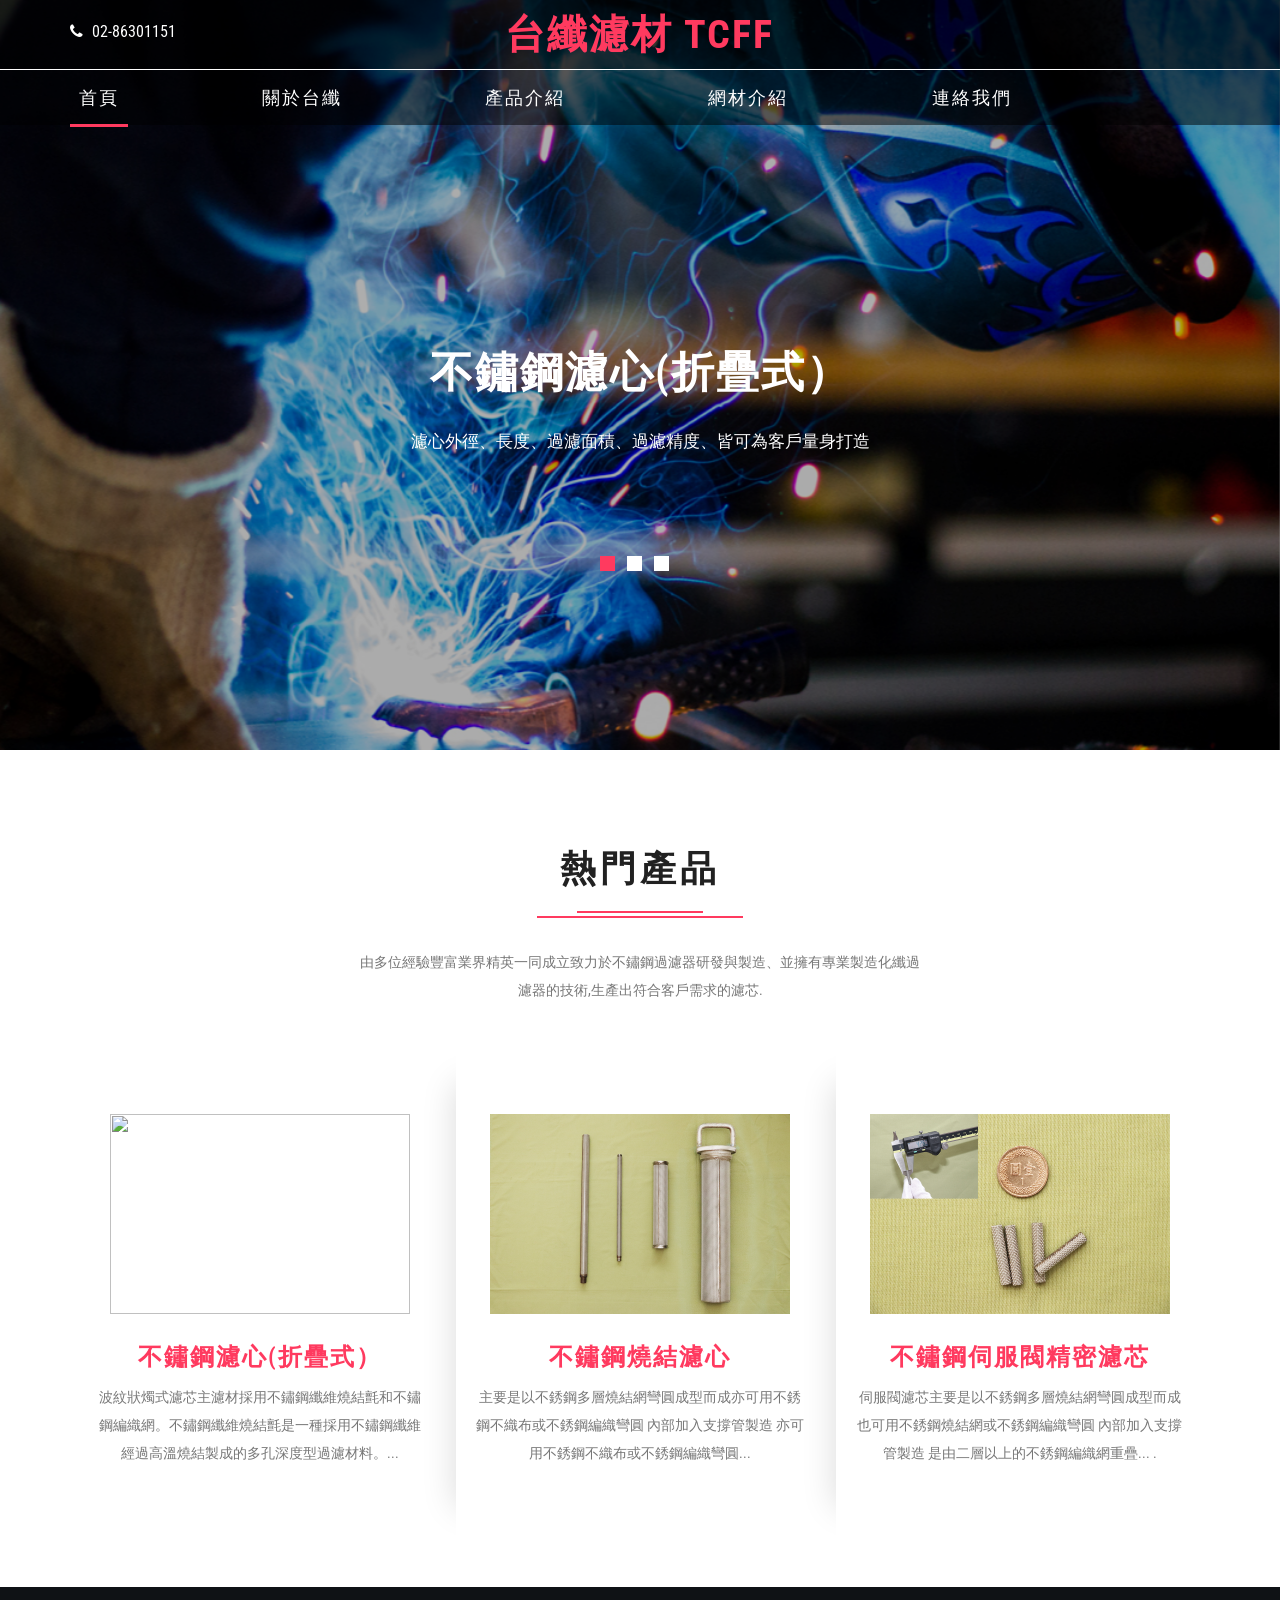
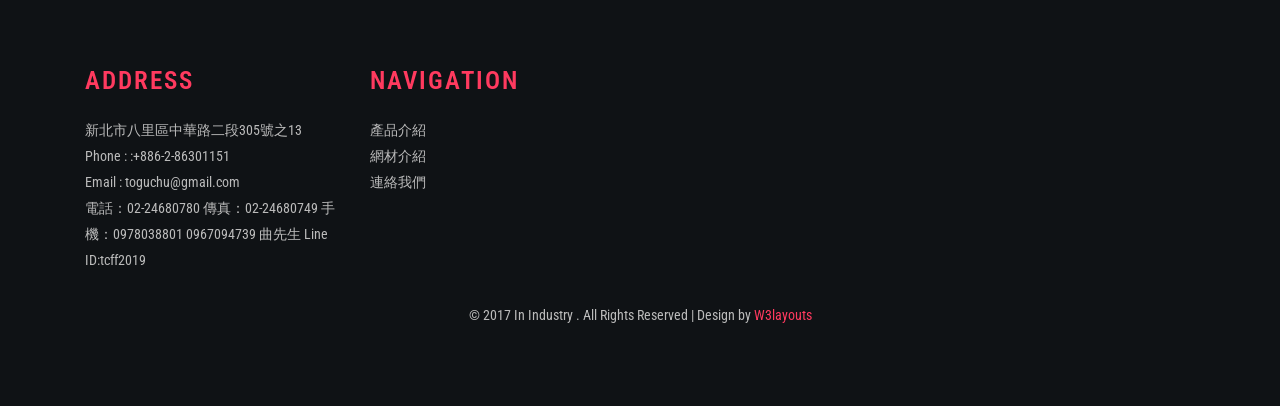
==== index.html @ cbf758fb "聯絡資訊更新" ====
<!--A Design by W3layouts
Author: W3layout
Author URL: http://w3layouts.com
License: Creative Commons Attribution 3.0 Unported
License URL: http://creativecommons.org/licenses/by/3.0/
-->
<!DOCTYPE html>
<html lang="zh-Hant">
<head>
<title>台纖濾材有限公司 Taiwan Chemical Fiber Filter Co.,Ltd</title>
<meta name="viewport" content="width=device-width, initial-scale=1">
<meta charset="utf-8">
<meta name="keywords" content="Taiwan Chemical Fiber Filter " />
<script type="application/x-javascript"> addEventListener("load", function() { setTimeout(hideURLbar, 0); }, false); function hideURLbar(){ window.scrollTo(0,1); } </script>
<!-- bootstrap-css -->
<link href="css/bootstrap.css" rel="stylesheet" type="text/css" media="all" />
<!--// bootstrap-css -->
<!-- css -->
<link rel="stylesheet" href="css/style.css" type="text/css" media="all" />
<link rel="stylesheet" href="css/flexslider.css" type="text/css" media="screen" property="" />
<!--// css -->
<!-- font-awesome icons -->
<link href="css/font-awesome.css" rel="stylesheet"> 
<!-- //font-awesome icons -->
<!-- font -->
<link href="//fonts.googleapis.com/css?family=Open+Sans:300,300i,400,400i,600,600i,700,700i,800,800i" rel="stylesheet">
<link href='//fonts.googleapis.com/css?family=Roboto+Condensed:400,700italic,700,400italic,300italic,300' rel='stylesheet' type='text/css'>
<!-- //font -->
<script type="text/javascript" src="js/jquery-2.1.4.min.js"></script>
<script src="js/bootstrap.js"></script>
<!--[if lt IE 9]>
  <script src="https://oss.maxcdn.com/libs/html5shiv/3.7.0/html5shiv.js"></script>
<![endif]-->
</head>
<body>
<!-- banner -->
	<div class="banner jarallax">
		<div class="banner-dot">
			<div class="header-top">
				<div class="container">
					<div class="header-top-left">
						<p><i class="fa fa-phone" aria-hidden="true"></i> 02-86301151</p>
					</div>
					<div class="w3layouts-logo">
							<h1>
								<a href="index.html">台纖濾材 TCFF</a>
							</h1>
						</div>
						<div class="wthreesearch" style="display: none;">
							<form action="#" method="post">
								<input type="search" name="Search" placeholder="Search " required="">
								<button type="submit" class="btn btn-default search" aria-label="Left Align">
									<i class="fa fa-search" aria-hidden="true"></i>
								</button>
							</form>
						</div>
				</div>
			</div>
			<div class="header">
				<div class="container">
					<div class="top-nav">
						<nav class="navbar navbar-default">
								<div class="navbar-header">
									<button type="button" class="navbar-toggle" data-toggle="collapse" data-target="#bs-example-navbar-collapse-1">
										<span class="sr-only">Toggle navigation</span>
										<span class="icon-bar"></span>
										<span class="icon-bar"></span>
										<span class="icon-bar"></span>
									</button>
								</div>
								<!--navbar-header-->
							<div class="collapse navbar-collapse" id="bs-example-navbar-collapse-1">
								<ul class="nav navbar-nav navbar-right">
									<li><a href="index.html" class="active">首頁</a></li>
									<li><a href="about.htm">關於台纖</a></li>
									<li><a href="product.htm">產品介紹</a></li>
									<li><a href="filter.htm">網材介紹</a></li>
									<li><a href="connect.htm">連絡我們</a></li>
								<!--	<li class=""><a href="#" class="dropdown-toggle hvr-bounce-to-bottom" data-toggle="dropdown" role="button" aria-haspopup="true" aria-expanded="false">Codes<span class="caret"></span></a>
										<ul class="dropdown-menu">
											<li><a class="hvr-bounce-to-bottom" href="icons.html">Icons</a></li>
											<li><a class="hvr-bounce-to-bottom" href="typography.html">Typography</a></li>          
										</ul>
									</li>	
									<li><a href="projects.html">Projects</a></li>
									<li><a href="contact.html">Contact Us</a></li>-->
								</ul>	
								<div class="clearfix"> </div>	
							</div>
						</nav>
					</div>
					
					<div class="clearfix"> </div>
				</div>
			</div>
			<div class="w3layouts-banner">
				<div class="container">
					<section class="slider">
						<div class="flexslider">
							<ul class="slides">
								<li>
									<div class="agileits_w3layouts_banner_info">
										<h3>不鏽鋼濾心(折疊式）</h3>
										<p>濾心外徑、長度、過濾面積、過濾精度、皆可為客戶量身打造</p>
									</div>
								</li>
								<li>
									<div class="agileits_w3layouts_banner_info">
										<h3>不鏽鋼燒結濾心</h3>
										<p>濾心外徑、長度、過濾面積、過濾精度、皆可為客戶量身打造</p>
									</div>
								</li>
								<li>
									<div class="agileits_w3layouts_banner_info">
										<h3>不鏽鋼伺服閥精密濾芯</h3>
										<p>濾心外徑、長度、過濾面積、過濾精度、皆可為客戶量身打造</p>
									</div>
								</li>
							</ul>
						</div>
				</section>
			<!-- flexSlider -->
				<script defer src="js/jquery.flexslider.js"></script>
				<script type="text/javascript">
					$(window).load(function(){
					  $('.flexslider').flexslider({
						animation: "slide",
						start: function(slider){
						  $('body').removeClass('loading');
						}
					  });
					});
				</script>
			<!-- //flexSlider -->
				</div>
			</div>
		</div>
	</div>
<!-- //banner -->
<!-- Specialize-section -->
			<div class="w3-about text-center">
				<div class="container">
					<h2 class="w3ls_head">熱門產品</h2>
					<p class="para">由多位經驗豐富業界精英一同成立致力於不鏽鋼過濾器研發與製造、並擁有專業製造化纖過濾器的技術,生產出符合客戶需求的濾芯.</p>
					<div class="w3-ab-top">
						<div class="col-md-4 w3l-abt-grid" onclick="window.location='product.htm';" style="cursor: pointer;">
							<div class="hi-icon-wrap hi-icon-effect-7 hi-icon-effect-7b">
								<img src="asset/product_1.jpg?t=6" width="300" height="200">
							</div>
							<h4>不鏽鋼濾心(折疊式）</h4>
							<p>波紋狀燭式濾芯主濾材採用不鏽鋼纖維燒結氈和不鏽鋼編織網。不鏽鋼纖維燒結氈是一種採用不鏽鋼纖維經過高溫燒結製成的多孔深度型過濾材料。...</p>
						</div>
						<div class="col-md-4 w3l-abt-grid-1" onclick="window.location='product.htm';" style="cursor: pointer;">
							<div class="hi-icon-wrap hi-icon-effect-7 hi-icon-effect-7b">
									<img src="asset/product_2.png?t=6" width="300" height="200">
							</div>
							<h4>不鏽鋼燒結濾心</h4>
							<p>主要是以不銹鋼多層燒結網彎圓成型而成亦可用不銹鋼不織布或不銹鋼編織彎圓 內部加入支撐管製造 亦可用不銹鋼不織布或不銹鋼編織彎圓...</p>
						</div>
						<div class="col-md-4 w3l-abt-grid-2" onclick="window.location='product.htm';" style="cursor: pointer;">
							<div class="hi-icon-wrap hi-icon-effect-7 hi-icon-effect-7b">
								<img src="asset/product_4.png?t=6" width="300" height="200">
							</div>
							<h4>不鏽鋼伺服閥精密濾芯</h4>
							<p>伺服閥濾芯主要是以不銹鋼多層燒結網彎圓成型而成也可用不銹鋼燒結網或不銹鋼編織彎圓 內部加入支撐管製造 是由二層以上的不銹鋼編織網重疊...
.</p>
						</div>
						<div class="clearfix"></div>
					</div>
				</div>
			</div>
	<!-- //Specialize-section -->
	<!-- news -->
	<div class="services news" style="display: none;">
		<div class="container"> 
				<div class="new-w3l">
					<h3 class="w3ls_head">News & Events</h3>
					<p class="para">Lorem Ipsum is simply dummy text <span> type setting industry</span> esse cillum dolore eu 
					fugiat nulla pariatur. Excepteur sint occaecat.</p>			
				</div>
			<div class="news-agileinfo">
				<div class="col-sm-4 news-w3lgrids">
					<div class="news-gridtext">
						<div class="news-w3img">
							<a href="#" data-toggle="modal" data-target="#myModal"><img src="images/s11.jpg" class="img-responsive zoom-img" alt=""/></a>
						</div>
						<div class="news-w3imgtext">
							<h5 class="w3-agilep">MAR 12, 2017 </h5>
							<h4><a href="#" data-toggle="modal" data-target="#myModal">Fringilla</a></h4> 
							<p>In dignissim nunc curabitur eleifend orci eu sapien imperdiet tempus.</p>
							</div>
					</div>
				</div>
				<div class="col-sm-4 news-w3lgrids">
					<div class="news-gridtext">
						<div class="news-w3img">
							<a href="#" data-toggle="modal" data-target="#myModal"><img src="images/s10.jpg" class="img-responsive zoom-img" alt=""/></a>
						</div>
						<div class="news-w3imgtext">
							<h5 class="w3-agilep">MAR 4, 2017</h5>
							<h4><a href="#" data-toggle="modal" data-target="#myModal">Fringilla</a></h4> 
							<p>Curabitur eleifend orci eu sapien imperdiet tempus dignissim nunc.</p>
							</div>
					</div>
				</div>
				<div class="col-sm-4 news-w3lgrids">
					<div class="news-gridtext">
						<div class="news-w3img">
							<a href="#" data-toggle="modal" data-target="#myModal"><img src="images/s12.jpg" class="img-responsive zoom-img" alt=""/></a>
						</div>
						<div class="news-w3imgtext">
							<h5 class="w3-agilep">MAR 21, 2017</h5>
							<h4><a href="#" data-toggle="modal" data-target="#myModal">Sectetur</a></h4> 
							<p>Morbi a vehicula risus, vitae interdum orci Praesent acelei turpis.</p> 
							</div>
					</div>
				</div>
				<div class="clearfix"> </div>
			</div>
		</div>
	</div>
	<!-- //news --> 
<!-- testimonials -->
	<div class="testimonials" style="display: none;">
		<div class="container"> 
			<h3 class="w3ls_head">Testimonials</h3>
					<p class="para">Lorem Ipsum is simply dummy text <span> type setting industry</span> esse cillum dolore eu 
					fugiat nulla pariatur. Excepteur sint occaecat.</p>	
			<div class="testi-w3agileinfo"> 
				<!-- Nav tabs -->
				<ul class="nav nav-tabs" role="tablist">
					<li role="presentation" class="active"><a href="#testi" aria-controls="testi" role="tab" data-toggle="tab"><img src="images/1.png" alt=""/></a></li>
					<li role="presentation"><a href="#profile" aria-controls="profile" role="tab" data-toggle="tab"><img src="images/3.png" alt=""/></a></li>
					<li role="presentation"><a href="#messages" aria-controls="messages" role="tab" data-toggle="tab"><img src="images/2.png" alt=""/></a></li>
				</ul> 
				<!-- Tab panes -->
				<div class="tab-content">
					<div role="tabpanel" class="tab-pane active" id="testi">
						<h5>FILAN FISTEKU</h5>
						<p>Donec libero dui, scelerisque ac augue id, tristique ullamcorper elit. Nam ultrices, lacus vitae adipiscing aliquet, metus ipsum imperdiet libero, vitae dignissim sapien diam ac nibh convallis.</p>
					</div>
					<div role="tabpanel" class="tab-pane" id="profile">
						<h5>ULLAMCORPER FILAN </h5>
						<p>Scelerisque ac augue id Donec libero dui, , tristique ullamcorper elit. Nam ultrices, lacus vitae adipiscing aliquet, metus ipsum imperdiet libero, vitae dignissim sapien diam ac nibh convallis.</p>
					</div>
					<div role="tabpanel" class="tab-pane" id="messages"> 
						<h5>SCELERISQUE AUGUE</h5>
						<p>Nam ultrices lacus vitae adipiscing aliquet, metus ipsum imperdiet libero, vitae dignissim sapientristique Donec libero dui, scelerisque ac augue id,  ullamcorper elit,diam ac nibh convallis.</p>
					</div>
				</div> 
			</div>
		</div>
	</div>
	<!-- //testimonials -->
<!-- subscribe -->
	<div class="sub-agileitsinfo" style="display: none;">  
		<div class="subscribe wthree-sub"> 
			<div class="container">    
				<h3 class="w3ls_head">Subscribe Now</h3>
					<p class="para">Lorem Ipsum is simply dummy text <span> type setting industry</span> esse cillum dolore eu 
					fugiat nulla pariatur. Excepteur sint occaecat.</p>	
				<div class="subsc-agile">
					<form action="#" method="post"> 
						<input type="email" name="email" placeholder="Enter your Email..." required="">
						<input type="submit" value="Subscribe"> 
						<div class="clearfix"> </div>
					
					</form>
				</div>				
			</div>
		</div>
	</div>
	<!-- //subscribe -->

<!-- footer -->
	<div class="w3-agile-footer">
		<div class="container">
			<div class="footer-grids">
				<div class="col-md-3 footer-grid">
					<div class="footer-grid-heading">
						<h4>Address</h4>
					</div>
					<div class="footer-grid-info">
						<p>新北市八里區中華路二段305號之13
						</p>
						<p class="phone">Phone : :+886-2-86301151
							<span>Email : <a href="mailto:toguchu@gmail.com">toguchu@gmail.com</a></span>
							電話：02-24680780
							傳真：02-24680749
							手機：0978038801
							0967094739 曲先生
							Line ID:tcff2019
						</p>
					</div>
				</div>
				<div class="col-md-3 footer-grid">
					<div class="footer-grid-heading">
						<h4>Navigation</h4>
					</div>
					<div class="footer-grid-info">
						<ul>

								<!--	<li><a href="index.html" class="active">首頁</a></li>
									<li><a href="about.htm">關於台纖</a></li>-->
									<li><a href="product.htm">產品介紹</a></li>
									<li><a href="filter.htm">網材介紹</a></li>
									<li><a href="connect.htm">連絡我們</a></li>
						</ul>
					</div>
				</div>
				<div class="col-md-3 footer-grid" style="display: none;">
					<div class="footer-grid-heading">
						<h4>Newsletter</h4>
					</div>
					<div class="agile-footer-grid">
						<ul class="w3agile_footer_grid_list">
							<li>Ut aut reiciendis voluptatibus maiores <a href="#">http://example.com</a> alias, ut aut reiciendis.
								<span><i class="fa fa-twitter" aria-hidden="true"></i> 02 days ago</span></li>
							<li>Itaque earum rerum hic tenetur a sapiente delectus <a href="#">http://example.com</a><span><i class="fa fa-twitter" aria-hidden="true"></i> 03 days ago</span></li>
						</ul>
					</div>
				</div>
				<div class="col-md-3 footer-grid" style="display: none;">
					<div class="footer-grid-heading">
						<h4>Follow</h4>
					</div>
					<div class="social">
						<ul>
							<li><a href="#"><i class="fa fa-facebook"></i></a></li>
							<li><a href="#"><i class="fa fa-twitter"></i></a></li>
							<li><a href="#"><i class="fa fa-rss"></i></a></li>
							<li><a href="#"><i class="fa fa-vk"></i></a></li>
						</ul>
					</div>
				</div>
				<div class="clearfix"> </div>
			</div>
			<div class="agileits-w3layouts-copyright">
				<p>© 2017 In Industry . All Rights Reserved | Design by <a href="http://w3layouts.com/"> W3layouts</a> </p>
			</div>
		</div>
	</div>
	<!-- //footer -->
	<!-- bootstrap-pop-up -->
	<div class="modal video-modal fade" id="myModal" tabindex="-1" role="dialog" aria-labelledby="myModal">
		<div class="modal-dialog" role="document">
			<div class="modal-content">
				<div class="modal-header">
					In Industry
					<button type="button" class="close" data-dismiss="modal" aria-label="Close"><span aria-hidden="true">&times;</span></button>						
				</div>
				<section>
					<div class="modal-body">
						<img src="images/s12.jpg" alt=" " class="img-responsive" />
						<p>Ut enim ad minima veniam, quis nostrum 
							exercitationem ullam corporis suscipit laboriosam, 
							nisi ut aliquid ex ea commodi consequatur? Quis autem 
							vel eum iure reprehenderit qui in ea voluptate velit 
							esse quam nihil molestiae consequatur, vel illum qui 
							dolorem eum fugiat quo voluptas nulla pariatur.
							<i>" Quis autem vel eum iure reprehenderit qui in ea voluptate velit 
								esse quam nihil molestiae consequatur.</i></p>
					</div>
				</section>
			</div>
		</div>
	</div>
<!-- //bootstrap-pop-up -->

	<script src="js/jarallax.js"></script>
	<script src="js/SmoothScroll.min.js"></script>
	<script type="text/javascript">
		/* init Jarallax */
		$('.jarallax').jarallax({
			speed: 0.5,
			imgWidth: 1366,
			imgHeight: 768
		})
	</script>
</body>	
</html>
---- css/style.css ----
/*--A Design by W3layouts 
Author: W3layout
Author URL: http://w3layouts.com
License: Creative Commons Attribution 3.0 Unported
License URL: http://creativecommons.org/licenses/by/3.0/
--*/
body a {
  transition: 0.5s all;
  -webkit-transition: 0.5s all;
  -o-transition: 0.5s all;
  -moz-transition: 0.5s all;
  -ms-transition: 0.5s all;
}
html, body{
    font-size: 100%;
	font-family: 'Roboto Condensed', sans-serif;
}
body{
	background:#FFFFFF;
}
/*-- banner --*/
.banner{
	background: url(../images/1.jpg) no-repeat 0px 0px;
    background-size: cover;
	min-height:750px;
}
.banner-dot {
    background:rgba(0, 0, 0, 0.32);
    background-size: cover;
    min-height:750px;
}
.jarallax {
    position: relative;
    background-size: cover;
    background-repeat: no-repeat;
    background-position: 50% 50%;
}
.banner-1 {
    background: url(../images/1.jpg) no-repeat 0px 0px;
    background-size: cover;
    min-height: 350px;
}
.header-top {
	border-bottom: solid 1px rgb(255, 255, 255);
    padding: .8em 0;
    background: rgba(0, 0, 0, 0.7);
}
.header-top-left{
	float: left;
    margin: .5em 0 0 0;
	width: 33.33%;
}
.header-top-left p, .header-top-right p {
    color: #FFFFFF;
    font-size: 16px;
}
.header-top-right{
	float: right;
    margin: .5em 0 0 0;	
}
/*-- social-icons --*/
.agileinfo-social-grids{
    margin: 3em 0 0 0;
    text-align: center;
}
.agileinfo-social-grids ul{
	padding:0;
	margin:0;
}
.agileinfo-social-grids ul li{
    display: inline-block;
}
.agileinfo-social-grids ul li a {
	color: #333;
    text-align: center;
}
.agileinfo-social-grids ul li a i.fa.fa-facebook,.agileinfo-social-grids ul li a i.fa.fa-twitter,.agileinfo-social-grids ul li a i.fa.fa-rss,.agileinfo-social-grids ul li a i.fa.fa-vk{
    color: #FFFFFF;
    transition: 0.5s all;
    -webkit-transition: 0.5s all;
    -moz-transition: 0.5s all;
    -o-transition: 0.5s all;
    -ms-transition: 0.5s all;
}
.agileinfo-social-grids ul li a i.fa.fa-facebook:hover {
    color: #3b5998;
}
.agileinfo-social-grids ul li a i.fa.fa-twitter{
	margin:0 1em;
}
.agileinfo-social-grids ul li a i.fa.fa-twitter:hover{
	color: #55acee;
}
.agileinfo-social-grids ul li a i.fa.fa-rss{
	margin:0 1em 0 0;
}
.agileinfo-social-grids ul li a i.fa.fa-rss:hover{
	color: #f26522;
}
.agileinfo-social-grids ul li a i.fa.fa-vk:hover{
	color: #45668e;
}
.agileinfo-social-grids ul li:nth-child(2){
	margin:.5em 0;
}
.agileinfo-social-grids ul li:nth-child(3){
	margin:0 0 .5em 0;
}
/*-- //social-icons --*/
.header-left{
	text-align: center;
}
.header-top-left i {
    padding-right: 5px;
}
.w3layouts-logo {
    float: left;
    text-align: center;
    width: 33.33%;
}
.w3layouts-logo h1 {
    margin: 0;
}
.w3layouts-logo h1 a {
    color: #ff3a5f;
    font-size: 1.1em;
    text-decoration: none;
    font-weight: 700;
    text-transform: uppercase;
    letter-spacing: 2px;
}
/*-- top-nav --*/
.header{
    background: rgba(0, 0, 0, 0.51);
}
.top-nav{
    float:left;
}
.top-nav ul{
	padding: 0;
    margin: 0;
    float: none;
}
.top-nav ul li {
    display: inline-block;
    margin: 0 3.8em;
    float: none;
}
.top-nav ul li:nth-child(1){
	margin-left:0;
}
.top-nav ul li:nth-child(6){
	margin-right:0;
}
.navbar-default {
    background: none;
    border: none;
	margin: 0;
}
.navbar-default {
    background: none;
    border: none;
    margin: 0;
}
.navbar-right {
    float: none !important;
    margin-right: -15px;
    text-align: center;
}
.navbar-default .navbar-nav > .active > a, .navbar-default .navbar-nav > .active > a:hover, .navbar-default .navbar-nav > .active > a:focus {
    color: #99abd5;
    background: none;
}
.navbar-nav > li {
    margin: 0 .5em;
    display: inline-block;
    float: none;
}
.navbar-default .navbar-nav > li > a {
    color: #fff;
    font-size: 1.1em;
    letter-spacing: 2px;
    padding: 1em 0.5em;
    position: relative;
}
.navbar-default .navbar-nav > li > a:hover, .navbar-default .navbar-nav > li > a:focus,.navbar-default .navbar-nav li a.active {
	color: #FFFFFF;
}
.navbar-default .navbar-nav > li > a:before {
    content: '';
    position: absolute;
    bottom: -2px;
    background: #ff3a5f;
    height: 3px;
    width: 0;
    left: 0;
    transition: .5s all;
}
.navbar-default .navbar-nav li  a:hover:before,.navbar-default .navbar-nav li a.active:before{
	width: 100%;
}
.navbar-default .navbar-nav > .open > a, .navbar-default .navbar-nav > .open > a:hover, .navbar-default .navbar-nav > .open > a:focus {
    background: none !important;
    box-shadow: 1px 0px 0px 0px rgba(72, 72, 72, 0);
	color: #fff;
}
.navbar-collapse {
    padding: 0px !important;
}
ul.dropdown-menu {
    background: #ff3a5f;
    box-shadow: 0 0 0;
    border: none;
    margin: 0;
    top: 3.7em;
    left: 0 !important;
    min-width: 90px;
	text-align: center;
}
.dropdown-menu > li > a {
    display: block;
    padding: 0px 0px !important;
    clear: both;
    margin: .2em 0 !important;
    font-weight: normal;
    line-height: 1.42857143;
    color: #FFF !important;
    border: none !important;
}
.dropdown-menu > li > a:hover, .dropdown-menu > li > a:focus,.dropdown-menu > li > a:active {
    background: none;
    color: #000000 !important;
}
.dropdown-submenu {
    position: relative;
}

.dropdown-submenu>.dropdown-menu {
    top: 0;
    left: 103%;
    margin-top: -6px;
    margin-left: -1px;
    -webkit-border-radius: 0 6px 6px 6px;
    -moz-border-radius: 0 6px 6px;
    border-radius: 0 6px 6px 6px;
}

.dropdown-submenu:hover>.dropdown-menu {
    display: block;
}

.dropdown-submenu>a:after {
    display: block;
    content: " ";
    float: right;
    width: 0;
    height: 0;
    border-color: transparent;
    border-width: 5px 0 5px 5px;
    margin-top: 5px;
    margin-right: -10px;
}

.dropdown-submenu:hover>a:after {
    border-left-color: #fff;
}

.dropdown-submenu.pull-left {
    float: none;
}

.dropdown-submenu.pull-left>.dropdown-menu {
    left: -100%;
    margin-left: 10px;
    -webkit-border-radius: 6px 0 6px 6px;
    -moz-border-radius: 6px 0 6px 6px;
    border-radius: 6px 0 6px 6px;
}
ul.dropdown-menu li {
    margin: 0 !important;
    text-align: center !important;
}
/*-- //top-nav --*/
.wthreesearch input[type="search"] {
    padding: 5px 10px;
    color: #999;
    outline: none;
    background: none;
    border: 1px solid #fff;
}
.wthreesearch .btn-default {
    color: #fff;
    border-radius: 0;
    padding: 5px 10px;
    outline: none;
    border: 1px solid #fff;
    margin-top: -1px;
    background: none;
}
i.fa.fa-search {
    font-size: 19px;
}
.wthreesearch {
    float: right;
    width: 33.33%;
    text-align: right;
    margin: 5px 0 0;
}
/*-- banner_info --*/
.jarallax {
    position: relative;
    background-size: cover;
    background-repeat: no-repeat;
    background-position: 50% 50%;
}
.agileits_w3layouts_banner_info {
    margin: 14em 0 0;
    position: relative;
}
.agileits_w3layouts_banner_info h3 {
    text-align: center;
    font-size: 2.7em;
    font-weight: 600;
    color: #fff;
    letter-spacing: 2px;
    text-transform: uppercase;
}
.agileits_w3layouts_banner_info p {
    color: #ffffff;
    text-align: center;
    line-height: 28px;
    width: 63%;
    margin: 30px auto;
    font-size: 17px;
}
/*-- //banner_info --*/
.w3ls_head {
    font-size: 36px;
    color: #212121;
    font-weight: 600;
    margin-bottom: 30px;
    letter-spacing: 4px;
    text-transform: uppercase;
    text-align: center;
    padding-bottom: .8em;
    position: relative;
}
p.w3agile {
    font-size: 15px;
    color: #777;
    width: 70%;
    margin: 0 auto;
    line-height: 28px;
    text-align: center;
}
.w3ls_head:before, .w3ls_head:after {
    position: absolute;
    background: #ff3a5f;
    height: 2px;
    content: '';
}
.w3ls_head:before {
    width: 11%;
    bottom: 8%;
    left: 44.5%;
}
.w3ls_head:after {
    width: 18%;
    right: 41%;
    bottom: 0%;
}
p.para {
    width: 50%;
    margin: 0 auto;
    color: #777;
    line-height: 32px;
    font-size: 15px;
    letter-spacing: 0px;
	text-align:center;
}
/*-- footer --*/
.w3-agile-footer {
    background: #0f1215;
    padding: 5em 0;
}
.footer-grid-heading h4 {
    color: #ff3a5f;
    font-size: 25px;
    margin: 0;
    text-transform: uppercase;
    letter-spacing: 2px;
    font-weight: 600;
}
.footer-grid-info,.social,.agile-footer-grid {
    margin: 1.5em 0 0 0;
}
.footer-grid-info  p{
    margin: 0;
    font-size: .9em;
    color: #BBBBBB;
    line-height: 1.8em;
}
.footer-grid-info p span{
	display:block;
}
.footer-grid-info p span a{
    color: #BBBBBB;	
	text-decoration:none;
}
.footer-grid-info p span a:hover{
    color: #ffffff;
}
.footer-grid-info ul{
	padding:0;
	margin:0;
}
.footer-grid-info ul li{
	display:block;
}
.footer-grid-info ul li a{
    font-size: .9em;
    color: #BBBBBB;
    line-height: 1.8em;
    text-decoration: none;
}
.footer-grid-info ul li a:hover{
	color: #ffffff;
}
.social-grid{
    margin: 1em 0 0 0;	
}
.social ul{
	padding:0;
	margin:0;
}
.social ul li{
	display:inline-block;
}
.social ul li a {
	color: #333;
    text-align: center;
}
.social ul li a i.fa.fa-facebook{
    height: 40px;
    width: 40px;
    background: #383838;
    line-height: 40px;
    color: #FFF;
    border-radius: 50%;
	-webkit-border-radius: 50%;
	-moz-border-radius: 50%;
	-o-border-radius: 50%;
	-ms-border-radius: 50%;
	transition:0.5s all;
	-webkit-transition:0.5s all;
	-moz-transition:0.5s all;
	-o-transition:0.5s all;
	-ms-transition:0.5s all;
}
.social ul li a i.fa.fa-facebook:hover {
    height: 40px;
    width: 40px;
    line-height: 40px;
	background: #3b5998;
}
.social ul li a i.fa.fa-twitter{
    height: 40px;
    width: 40px;
    background: #383838;
    line-height: 40px;
    color: #FFF;
    border-radius: 50%;
	-webkit-border-radius: 50%;
	-moz-border-radius: 50%;
	-o-border-radius: 50%;
	-ms-border-radius: 50%;
	transition:0.5s all;
	-webkit-transition:0.5s all;
	-moz-transition:0.5s all;
	-o-transition:0.5s all;
	-ms-transition:0.5s all;
}
.social ul li a i.fa.fa-twitter:hover{
    height: 40px;
    width: 40px;
    line-height: 40px;
	background: #1da1f2;
}
.social ul li a i.fa.fa-rss{
    height: 40px;
    width: 40px;
    background: #383838;
    line-height: 40px;
    color: #FFF;
    border-radius: 50%;
	-webkit-border-radius: 50%;
	-moz-border-radius: 50%;
	-o-border-radius: 50%;
	-ms-border-radius: 50%;
	transition:0.5s all;
	-webkit-transition:0.5s all;
	-moz-transition:0.5s all;
	-o-transition:0.5s all;
	-ms-transition:0.5s all;
}
.social ul li a i.fa.fa-rss:hover{
    height: 40px;
    width: 40px;
    line-height: 40px;
	background: #f26522;
}
.social ul li a i.fa.fa-vk{
    height: 40px;
    width: 40px;
    background: #383838;
    line-height: 40px;
    color: #FFF;
    border-radius: 50%;
	-webkit-border-radius: 50%;
	-moz-border-radius: 50%;
	-o-border-radius: 50%;
	-ms-border-radius: 50%;
	transition:0.5s all;
	-webkit-transition:0.5s all;
	-moz-transition:0.5s all;
	-o-transition:0.5s all;
	-ms-transition:0.5s all;
}
.social ul li a i.fa.fa-vk:hover{
    height: 40px;
    width: 40px;
    line-height: 40px;
	background: #45668e;
}
.social ul li:nth-child(2){
	margin:0 .5em;
}
.social ul li:nth-child(3){
	margin:0 .5em 0 0;
}
.agileits-w3layouts-copyright {
    text-align: center;
    margin: 2em 0 0 0;
}
.agileits-w3layouts-copyright p{
    margin: 0;
    font-size: .9em;
    color: #BBBBBB;
}
.agileits-w3layouts-copyright p a{
    color: #ff3a5f;	
	text-decoration:none;
}
.agileits-w3layouts-copyright p a:hover{
	color: #BBBBBB;
}
.agile-footer-grid ul {
    padding: 0;
    margin: 0;
}
ul.w3agile_footer_grid_list li {
    list-style-type: none;
    color: #bbbbbb;
    line-height: 1.8em;
    margin-bottom: 1em;
    font-size: .9em;
}
ul.w3agile_footer_grid_list li a {
    color: #ffffff;
    text-decoration: none;
}
ul.w3agile_footer_grid_list li span {
    display: block;
    margin: 1em 0 0;
}
ul.w3agile_footer_grid_list i.fa.fa-twitter {
    margin-right: 1em;
}
/*-- //footer --*/
/*-- about--*/
.w3-about,.wthree-news{
	padding:5em 0;
}
.w3-ab-top{
	margin-top:5em;
}
/*-- effect7 --*/
.hi-icon-wrap {
	text-align: center;
	margin: 0 auto;
}

.hi-icon {
  text-decoration: none;
	display: inline-block;
	font-size: 0px;
	cursor: pointer;
	width: 90px;
	height: 90px;
	border-radius: 50%;
	-webkit-border-radius: 50%;
	-o-border-radius: 50%;
	-moz-border-radius: 50%;
	-ms-border-radius: 50%;
	text-align: center;
	position: relative;
	z-index: 1;
    color: #B365C5;
}

.hi-icon:after {
	position: absolute;
	width: 100%;
	height: 100%;
	border-radius: 50%;
	-webkit-border-radius: 50%;
	-o-border-radius: 50%;
	-moz-border-radius: 50%;
	-ms-border-radius: 50%;
	content: '';
	-webkit-box-sizing: content-box; 
	-moz-box-sizing: content-box; 
	box-sizing: content-box;
}

.hi-icon:before {
    font-size: 36px;
	line-height: 90px;
	font-style: normal;
	font-weight: normal;
	font-variant: normal;
	text-transform: none;
	display: block;
}
/* Effect 7 */
.hi-icon-effect-7 .hi-icon {
	-webkit-transition: background 0.2s, color 0.2s;
	-moz-transition: background 0.2s, color 0.2s;
	transition: background 0.2s, color 0.2s;	
}

.hi-icon-effect-7 .hi-icon:hover {
	color: #000;
}

.hi-icon-effect-7 .hi-icon:after {
	top: -8px;
	left: -8px;
	padding: 8px;
	z-index: -1;
	opacity: 0;
}

/* Effect 7a */
.hi-icon-effect-7a .hi-icon:after {
	box-shadow: 0 0 0 rgba(255,255,255,1);
	-webkit-transition: opacity 0.2s, box-shadow 0.2s;
	-moz-transition: opacity 0.2s, box-shadow 0.2s;
	transition: opacity 0.2s, box-shadow 0.2s;
}

.hi-icon-effect-7a .hi-icon:hover:after {
	opacity: 1;
	box-shadow: 3px 3px 0 #000;
}

.hi-icon-effect-7a .hi-icon:before {
	-webkit-transform: scale(0.8);
	-moz-transform: scale(0.8);
	-ms-transform: scale(0.8);
	transform: scale(0.8);
	opacity: 0.7;
	-webkit-transition: -webkit-transform 0.2s, opacity 0.2s;
	-moz-transition: -moz-transform 0.2s, opacity 0.2s;
	transition: transform 0.2s, opacity 0.2s;
}

.hi-icon-effect-7a .hi-icon:hover:before {
	-webkit-transform: scale(1);
	-moz-transform: scale(1);
	-ms-transform: scale(1);
	transform: scale(1);
	opacity: 1;
}

/* Effect 7b */
.hi-icon-effect-7b .hi-icon:after {
	box-shadow: 3px 3px #ff3a5f;
	-webkit-transform: rotate(-90deg);
	-moz-transform: rotate(-90deg);
	-ms-transform: rotate(-90deg);
	transform: rotate(-90deg);
	-webkit-transition: opacity 0.2s, -webkit-transform 0.2s;
	-moz-transition: opacity 0.2s, -moz-transform 0.2s;
	transition: opacity 0.2s, transform 0.2s;
}

.hi-icon-effect-7b .hi-icon:hover:after {
	opacity: 1;
	-webkit-transform: rotate(0deg);
	-moz-transform: rotate(0deg);
	-ms-transform: rotate(0deg);
	transform: rotate(0deg);
}

.hi-icon-effect-7b .hi-icon:before {
	-webkit-transform: scale(0.8);
	-moz-transform: scale(0.8);
	-ms-transform: scale(0.8);
	transform: scale(0.8);
	opacity: 0.7;
	-webkit-transition: -webkit-transform 0.2s, opacity 0.2s;
	-moz-transition: -moz-transform 0.2s, opacity 0.2s;
	transition: transform 0.2s, opacity 0.2s;
}

.hi-icon-effect-7b .hi-icon:hover:before {
	-webkit-transform: scale(1);
	-moz-transform: scale(1);
	-ms-transform: scale(1);
	transform: scale(1);
	opacity: 1;
}
a.hi-icon i {
    font-size: 40px;
    color: #fff;
    padding: 27px 0 0 0;
}
/*-- //effect7 --*/
a.hi-icon.icon1 {
    background: #212121;
    display: block;
    width: 94px;
    height: 94px;
    margin: 0 auto;
}
a.hi-icon.icon2 {
    background: #212121;
    display: block;
    width: 94px;
    height: 94px;
    margin: 0 auto;
}
a.hi-icon.icon3 {
    background: #212121;
    display: block;
    width: 94px;
    height: 94px;
    margin: 0 auto;
}
.w3-about h4 {
    color: #ff3a5f;
    font-size: 24px;
    letter-spacing: 2px;
    margin: 30px 0 12px;
    font-weight: 600;
}
.w3-about p {
    font-size: 14px;
    color: #777;
    line-height: 28px;
    letter-spacing: 0;
    text-transform: capitalize;
}
.w3l-abt-grid {
     margin: 0 0.5%;
    padding: 30px 20px;
    width: 32.333%;
}
.w3l-abt-grid-1,.w3l-abt-grid-2 {
    box-shadow: 32px 0 0 0 #fff, 0 -32px 0 0 #fff, 0 32px 0 0 #fff, 32px 32px 0 0 #fff, 32px -32px 0 0 #fff, 0 0 32px 0 rgba(0, 0, 0, 0.15);
	 margin: 0 0.5%;
    padding: 30px 20px;
    width: 32.333%;
}
/*-- //about--*/
/*-- news --*/ 
.news {
    background: url(../images/12.jpg)no-repeat center 0px fixed;
    background-size: cover;
	padding: 5em 0;
} 
.news h3.w3ls-title{
	color:#fff;
}
.news-gridtext {
    background: #fff;
}
.news-w3img a {
    display: block;
    overflow: hidden;
}
.news-w3img a img {
  width: 100%;
  -webkit-transform: scaleY(1);
    -moz-transform: scaleY(1);
    -o-transform: scaleY(1);
    -ms-transform: scaleY(1);
    transform: scaleY(1);
    -webkit-transition: all 0.7s ease-in-out;
    -moz-transition: all 0.7s ease-in-out;
    -o-transition: all 0.7s ease-in-out;
    -ms-transition: all 0.7s ease-in-out;
    transition: all 0.7s ease-in-out;
}
.news-w3img a img:hover{
	-webkit-transform: scale(1.5);
    -moz-transform: scale(1.5);
    -o-transform: scale(1.5);
    -ms-transform: scale(1.5);
    transform: scale(1.5);
}
.news-w3imgtext {
    padding: 2em 1.5em;
    -webkit-box-shadow: 0px 6px 5px rgba(25, 13, 15, 0.54);
    -moz-box-shadow: 0px 6px 5px rgba(25, 13, 15, 0.54);
    box-shadow: 0px 6px 5px rgba(25, 13, 15, 0.54);
    text-align: center;
    position: relative;
}
.news h5 {
    display: inline-block;
    background: #ff3a5f;
    padding: .8em 1.5em;
    font-size: 1em;
    color: #fff;
    font-family: 'Open Sans', sans-serif;
    position: absolute;
    top: -18px;
    left: 32%;
}
.news h4 {
    color: #333;
    font-size: 1.5em;
    padding: 0.8em 0 .5em;
    font-weight: 600;
    letter-spacing: 1px;
}
.news h4 a{
	color:#333;
	text-decoration:none;
	-webkit-transition:.5s all;
	-moz-transition:.5s all; 
	transition:.5s all;
}
.news  h4 a:hover {
	color:#ff3a5f;
}  
.news a.w3-agilebtn {
    padding: .6em 1.5em;
    color: #999;
    font-size: 0.9em;
    border-color: #999;
    margin: 1.5em 0 0;
}
.news a.w3-agilebtn:hover{ 
    color: #fff; 
}
img.img-responsive {
    width: 100%;
}
.news-agileinfo {
    margin-top: 4em;
}
.new-w3l h3,.new-w3l p {
    text-align: center;
    color: #fff;
}
/*-- //news --*/
/*-- testimonial --*/ 
.testimonials img {
    width: 100%;
}
.testi-w3agileinfo .tab-content{
    width: 65%;
    margin: 0 auto;
    padding: 2em 5em;
	-webkit-box-shadow: 0px 0px 8px 2px #ccc;
	-moz-box-shadow: 0px 0px 8px 2px #ccc; 
    box-shadow: 0px 0px 8px 2px #ccc;
    text-align: center;
}
.testi-w3agileinfo h5 {
    color: #ff3a5f;
    font-size: 1.8em;
    letter-spacing: 1px;
    margin: 0 0 1em 0;
    font-weight: 600;
}
.testimonials .nav-tabs {
    border: none;
    text-align: center;
    margin-bottom: 2em;
}
.testi-w3agileinfo p {
    line-height: 1.8em;
    color: #777;
}
.testi-w3agileinfo .nav-tabs li {
    display: inline-block;
    float: none;
    margin: 0 0.5em;
}
.testi-w3agileinfo .nav-tabs li a {
    padding: 0;
	margin:0;
    border: none;
    opacity: .5;
}
.testi-w3agileinfo .nav-tabs li.active a,.testi-w3agileinfo .nav-tabs li a:hover{
    opacity: 1;
	outline:none;
	background:none;
}
.nav-tabs > li.active > a, .nav-tabs > li.active > a:hover, .nav-tabs > li.active > a:focus { 
    border: none; 
	outline:none;
	background:none;
}
.testimonials {
    padding: 5em 0;
}
.testi-w3agileinfo {
    margin-top: 4em;
}
/*-- //testimonial --*/
/*-- subscribe --*/ 
.sub-agileitsinfo{ 
	background: url(../images/1.jpg)no-repeat 0px 0px fixed;
    background-size: cover;
}
.subscribe {
    text-align: center;
    background: rgba(1, 1, 1, 0.69);
    padding: 5em 0;
}
.subscribe h4 {
    font-size: 2.8em;
    color: #fff;
    font-weight: 300;
}
.subscribe form {
    width: 50%;
    margin: 3em auto 0;
}
.subscribe input[type="email"] {
    width: 77%;
    padding: .8em 1em;
    font-size: 1em;
    float: left;
    color: #f44336;
    outline: none;
    border: 1px solid #fff;
    border-right: none;
    background: #fff;
    -webkit-appearance: none;
    -webkit-transition: 0.5s all;
    -moz-transition: 0.5s all;
    transition: 0.5s all;
}
.subscribe input[type="submit"] {
    float: left;
    color: #fff;
    font-size: 1em;
    outline: none;
    padding: .8em 2em;
    border: 1px solid #fff;
    -webkit-transition: 0.5s all;
    -moz-transition: 0.5s all;
    transition: 0.5s all;
    -webkit-appearance: none;
    background: none;
    font-weight: 600;
}
.subscribe form:hover input[type="email"] {
    border-color: #ff3a5f;
}
.subscribe form:hover input[type="submit"] {
    border-color: #ff3a5f;
    background:#ff3a5f; 
	color: #fff;
}  
.subscribe ::-webkit-input-placeholder {
	color:#f44336 !important;
}
.subscribe :-moz-placeholder { /* Firefox 18- */
	color:#f44336 !important;
}
.subscribe ::-moz-placeholder {  /* Firefox 19+ */
	color:#f44336 !important;
}
.subscribe :-ms-input-placeholder {  
	color:#f44336 !important;
}
.sub-agileitsinfo h3,.sub-agileitsinfo p{
	color:#fff;
}
/*-- //subscribe --*/
/*-- icons --*/
.codes a {
    color: #999;
}
.icon-box {
    padding: 8px 15px;
    background:rgba(149, 149, 149, 0.18);
    margin: 1em 0 1em 0;
    border: 5px solid #ffffff;
    text-align: left;
    -moz-box-sizing: border-box;
    -webkit-box-sizing: border-box;
    box-sizing: border-box;
    font-size: 13px;
    transition: 0.5s all;
    -webkit-transition: 0.5s all;
    -o-transition: 0.5s all;
    -ms-transition: 0.5s all;
    -moz-transition: 0.5s all;
    cursor: pointer;
} 
.icon-box:hover {
    background: #000;
	transition:0.5s all;
	-webkit-transition:0.5s all;
	-o-transition:0.5s all;
	-ms-transition:0.5s all;
	-moz-transition:0.5s all;
}
.icon-box:hover i.fa {
	color:#fff !important;
}
.icon-box:hover a.agile-icon {
	color:#fff !important;
}
.codes .bs-glyphicons li {
    float: left;
    width: 12.5%;
    height: 115px;
    padding: 10px; 
    line-height: 1.4;
    text-align: center;  
    font-size: 12px;
    list-style-type: none;	
}
.codes .bs-glyphicons .glyphicon {
    margin-top: 5px;
    margin-bottom: 10px;
    font-size: 24px;
}
.codes .glyphicon {
    position: relative;
    top: 1px;
    display: inline-block;
    font-family: 'Glyphicons Halflings';
    font-style: normal;
    font-weight: 400;
    line-height: 1;
    -webkit-font-smoothing: antialiased;
    -moz-osx-font-smoothing: grayscale;
	color: #777;
} 
.codes .bs-glyphicons .glyphicon-class {
    display: block;
    text-align: center;
    word-wrap: break-word;
}
h3.icon-subheading {
    font-size: 28px;
    color:#ff3a5f !important;
    margin: 30px 0 15px;
    font-weight: 600;
    letter-spacing: 2px;
}
h3.agileits-icons-title {
    text-align: center;
    font-size: 33px;
    color: #222222;
    font-weight: 600;
    letter-spacing: 2px;
    margin: 1.5em 0;
}
.icons a {
    color: #999;
}
.icon-box i {
    margin-right: 10px !important;
    font-size: 20px !important;
    color: #282a2b !important;
}
.bs-glyphicons li {
    float: left;
    width: 18%;
    height: 115px;
    padding: 10px;
    line-height: 1.4;
    text-align: center;
    font-size: 12px;
    list-style-type: none;
    background:rgba(149, 149, 149, 0.18);
    margin: 1%;
}
.bs-glyphicons .glyphicon {
    margin-top: 5px;
    margin-bottom: 10px;
    font-size: 24px;
	color: #282a2b;
}
.glyphicon {
    position: relative;
    top: 1px;
    display: inline-block;
    font-family: 'Glyphicons Halflings';
    font-style: normal;
    font-weight: 400;
    line-height: 1;
    -webkit-font-smoothing: antialiased;
    -moz-osx-font-smoothing: grayscale;
	color: #777;
} 
.bs-glyphicons .glyphicon-class {
    display: block;
    text-align: center;
    word-wrap: break-word;
}
@media (max-width:991px){
	h3.agileits-icons-title {
		font-size: 28px;
	}
	h3.icon-subheading {
		font-size: 22px;
	}
}
@media (max-width:768px){
	h3.agileits-icons-title {
		font-size: 28px;
	}
	h3.icon-subheading {
		font-size: 25px;
	}
	.row {
		margin-right: 0;
		margin-left: 0;
	}
	.icon-box {
		margin: 0;
	}
}
@media (max-width: 640px){
	.icon-box {
		float: left;
		width: 50%;
	}
}
@media (max-width: 480px){
	.bs-glyphicons li {
		width: 31%;
	}
}
@media (max-width: 414px){
	h3.agileits-icons-title {
		font-size: 23px;
	}
	h3.icon-subheading {
		font-size: 18px;
	}
	.bs-glyphicons li {
		width: 31.33%;
	}
}
@media (max-width: 384px){
	.icon-box {
		float: none;
		width: 100%;
	}
}
/*-- //icons --*/
.w3_wthree_agileits_icons.main-grid-border {
    padding: 5em 0;
}
/*--Typography--*/
.well {
    font-weight: 300;
    font-size: 14px;
}
.list-group-item {
    font-weight: 300;
    font-size: 14px;
}
li.list-group-item1 {
    font-size: 14px;
    font-weight: 300;
}
.typo p {
    margin: 0;
    font-size: 14px;
    font-weight: 300;
}
.show-grid [class^=col-] {
    background: #fff;
	text-align: center;
	margin-bottom: 10px;
	line-height: 2em;
	border: 10px solid #f0f0f0;
}
.show-grid [class*="col-"]:hover {
	background: #e0e0e0;
}
.grid_3{
	margin-bottom:2em;
}
.xs h3, h3.m_1{
	color:#000;
	font-size:1.7em;
	font-weight:300;
	margin-bottom: 1em;
}
.grid_3 p{
	color: #999;
	font-size: 0.85em;
	margin-bottom: 1em;
	font-weight: 300;
}
.grid_4{
	background:none;
	margin-top:50px;
}
.label {
	font-weight: 300 !important;
	border-radius:4px;
}  
.grid_5{
	background:none;
	padding:2em 0;
}
.grid_5 h3, .grid_5 h2, .grid_5 h1, .grid_5 h4, .grid_5 h5, h3.hdg, h3.bars {
    margin-bottom: 1em;
    color: #ff3a5f;
    font-size: 30px;
	font-weight:600;
    letter-spacing: 2px;
}
.table > thead > tr > th, .table > tbody > tr > th, .table > tfoot > tr > th, .table > thead > tr > td, .table > tbody > tr > td, .table > tfoot > tr > td {
	border-top: none !important;
}
.tab-content > .active {
	display: block;
	visibility: visible;
}
.pagination > .active > a, .pagination > .active > span, .pagination > .active > a:hover, .pagination > .active > span:hover, .pagination > .active > a:focus, .pagination > .active > span:focus {
	z-index: 0;
}
.badge-primary {
	background-color: #03a9f4;
}
.badge-success {
	background-color: #fb5710;
}
.badge-warning {
	background-color: #ffc107;
}
.badge-danger {
	background-color: #e51c23;
}
.grid_3 p{
	line-height: 2em;
	color: #888;
	font-size: 0.9em;
	margin-bottom: 1em;
	font-weight: 300;
}
.bs-docs-example {
	margin: 1em 0;
}
section#tables  p {
	margin-top: 1em;
}
.tab-container .tab-content {
	border-radius: 0 2px 2px 2px;
	border: 1px solid #e0e0e0;
	padding: 16px;
	background-color: #ffffff;
}
.table td, .table>tbody>tr>td, .table>tbody>tr>th, .table>tfoot>tr>td, .table>tfoot>tr>th, .table>thead>tr>td, .table>thead>tr>th {
	padding: 15px!important;
}
.table > thead > tr > th, .table > tbody > tr > th, .table > tfoot > tr > th, .table > thead > tr > td, .table > tbody > tr > td, .table > tfoot > tr > td {
	font-size: 0.9em;
	color: #999;
	border-top: none !important;
}
.tab-content > .active {
	display: block;
	visibility: visible;
}
.label {
	font-weight: 300 !important;
}
.label {
	padding: 4px 6px;
	border: none;
	text-shadow: none;
}
.alert {
	font-size: 0.85em;
}
h1.t-button,h2.t-button,h3.t-button,h4.t-button,h5.t-button {
	line-height:2em;
	margin-top:0.5em;
	margin-bottom: 0.5em;
}
li.list-group-item1 {
	line-height: 2.5em;
}
.input-group {
	margin-bottom: 20px;
}
.in-gp-tl{
	padding:0;
}
.in-gp-tb{
	padding-right:0;
}
.list-group {
	margin-bottom: 48px;
}
ol {
	margin-bottom: 44px;
}
h2.typoh2{
    margin: 0 0 10px;
}
@media (max-width:768px){
.grid_5 {
	padding: 0 0 1em;
}
.grid_3 {
	margin-bottom: 0em;
}
}
@media (max-width:640px){
h1, .h1, h2, .h2, h3, .h3 {
	margin-top: 0px;
	margin-bottom: 0px;
}
.grid_5 h3, .grid_5 h2, .grid_5 h1, .grid_5 h4, .grid_5 h5, h3.hdg, h3.bars {
	margin-bottom: .5em;
}
.progress {
	height: 10px;
	margin-bottom: 10px;
}
ol.breadcrumb li,.grid_3 p,ul.list-group li,li.list-group-item1 {
	font-size: 14px;
}
.breadcrumb {
	margin-bottom: 25px;
}
.well {
	font-size: 14px;
	margin-bottom: 10px;
}
h2.typoh2 {
	font-size: 1.5em;
}
.label {
	font-size: 60%;
}
.in-gp-tl {
	padding: 0 1em;
}
.in-gp-tb {
	padding-right: 1em;
}
}
@media (max-width:480px){
.grid_5 h3, .grid_5 h2, .grid_5 h1, .grid_5 h4, .grid_5 h5, h3.hdg, h3.bars {
	font-size: 1.2em;
}
.table h1 {
	font-size: 26px;
}
.table h2 {
	font-size: 23px;
	}
.table h3 {
	font-size: 20px;
}
.label {
	font-size: 53%;
}
.alert,p {
	font-size: 14px;
}
.pagination {
	margin: 20px 0 0px;
}
.grid_3.grid_4.w3layouts {
	margin-top: 25px;
}
}
@media (max-width: 320px){
.grid_4 {
	margin-top: 18px;
}
h3.title {
	font-size: 1.6em;
}
.alert, p,ol.breadcrumb li, .grid_3 p,.well, ul.list-group li, li.list-group-item1,a.list-group-item {
	font-size: 13px;
}
.alert {
	padding: 10px;
	margin-bottom: 10px;
}
ul.pagination li a {
	font-size: 14px;
	padding: 5px 11px;
}
.list-group {
	margin-bottom: 10px;
}
.well {
	padding: 10px;
}
.nav > li > a {
	font-size: 14px;
}
table.table.table-striped,.table-bordered,.bs-docs-example {
		display: none;
}
}
/*-- //typography --*/
.typo {
    padding: 5em 0;
}
ul.bs-glyphicons-list {
    padding: 0;
}
/*-- gallery --*/
.gallery-grid {
    padding-left: 0;
}
.grid {
	position: relative;
	clear: both;
	margin: 0 auto;
	max-width: 1000px;
	list-style: none;
	text-align: center;
}

/* Common style */
.grid figure {
    position: relative;
    overflow: hidden;
    margin: 1em 0 0 0;
    height: auto;
    text-align: center;
    cursor: pointer;
}

.grid figure img {
	position: relative;
	display: block;
	width: 100%;
	opacity: 0.8;
}

.grid figure figcaption {
	padding: 7em;
    color: #fff;
    text-transform: uppercase;
    font-size: 1.25em;
    -webkit-backface-visibility: hidden;
    backface-visibility: hidden;
}

.grid figure figcaption::before,
.grid figure figcaption::after {
	pointer-events: none;
}

.grid figure figcaption,
.grid figure figcaption > a {
	position: absolute;
	top: 0;
	left: 0;
	width: 100%;
	height: 100%;
}

/* Anchor will cover the whole item by default */
/* For some effects it will show as a button */
.grid figure figcaption > a {
	z-index: 1000;
	text-indent: 200%;
	white-space: nowrap;
	font-size: 0;
	opacity: 0;
}

.grid figure h3 {
    word-spacing: -0.15em;
    font-size: 1.5em;
    margin-top: 18%;
    color: #FFF;
    font-weight: 600;
}

.grid figure h2 span {
	font-weight: 800;
}


/*-----------------*/
/***** Apollo *****/
/*-----------------*/


figure.effect-apollo img {
	opacity: 0.95;
	-webkit-transition: opacity 0.35s, -webkit-transform 0.35s;
	transition: opacity 0.35s, transform 0.35s;
	-webkit-transform: scale3d(1.05,1.05,1);
	transform: scale3d(1.05,1.05,1);
}

figure.effect-apollo figcaption::before {
    position: absolute;
    top: 0;
    left: 0;
    width: 100%;
    height: 100%;
    background: rgba(0, 0, 0, 0.5);
    content: '';
    -webkit-transition: -webkit-transform 0.6s;
    transition: transform 0.6s;
    -webkit-transform: scale3d(1.9,1.4,1) rotate3d(0,0,1,45deg) translate3d(0,-100%,0);
    transform: scale3d(1.9,1.4,1) rotate3d(0,0,1,45deg) translate3d(0,-100%,0);
}


figure.effect-apollo:hover img {
	opacity: 0.6;
	-webkit-transform: scale3d(1,1,1);
	transform: scale3d(1,1,1);
}

figure.effect-apollo:hover figcaption::before {
	-webkit-transform: scale3d(1.9,1.4,1) rotate3d(0,0,1,45deg) translate3d(0,100%,0);
	transform: scale3d(1.9,1.4,1) rotate3d(0,0,1,45deg) translate3d(0,100%,0);
}

figure.effect-apollo:hover p {
	opacity: 1;
	-webkit-transition-delay: 0.1s;
	transition-delay: 0.1s;
}
.gallery{
	padding:5em 0;
}
.w3-agileits-gallery-grids {
    margin-top: 3em;
}
/*-- //gallery --*/
/*-- contact --*/
.contact-info {
  margin: 3em 0;
  text-align: center;
}
.contact-info p {
  color: #B2B2B2;
  font-size: .9em;
  margin: 1em auto 0;
  line-height: 1.8em;
  width: 70%;
}
.map iframe {
  width: 100%;
  min-height: 400px;
  border: none;
}
.mail-grids {
	margin: 4em 0 0 0;
}
.mail-grid-left h3 {
    font-size: 1.8em;
    margin: 0 0 .5em 0;
    color: #ff3a5f;
    font-weight: 600;
}
.mail-grid-left h5 {
    color: #313131;
    font-size: .875em;
    margin: 0;
    font-weight: 600;
    line-height: 1.8em;
}
.mail-grid-left h5 span {
  display: block;
}
.mail-grid-left h4 {
    color: #313131;
    font-size: .875em;
    font-weight: 800;
    text-transform: uppercase;
    margin: .5em 0;
}
.mail-grid-left p {
    color: #BBBBBB;
    font-size: .875em;
    margin: 1em 0;
    line-height: 1.8em;
}
.mail-grid-left p a{
    color:#ff3a5f;
    text-decoration: none;
}
.mail-grid-left p span {
  display: block;
}
.contact-form form {
  text-align: right;
}
.contact-form input[type="text"],.contact-form input[type="email"] {
  width: 100%;
  color: #919191;
  background: none;
  outline: none;
  font-size: .9em;
  padding: .5em;
  margin-bottom: 1em;
  border: solid 1px #919191;
  -webkit-appearance: none;
}
.contact-form textarea {
  resize: none;
  width: 100%;
  background: none;
  color: #919191;
  font-size: .9em;
  outline: none;
  padding: .5em;
  border: solid 1px #919191;
  min-height: 150px;
  -webkit-appearance: none;
}
.contact-form input[type="submit"] {
    outline: none;
    -webkit-appearance: none;
    border: solid 1px #ff3a5f;
    font-size: .9em;
    color: #ffffff;
    font-weight: 600;
    padding: .7em 1em;
    text-decoration: none;
    letter-spacing: 1px;
    background: #ff3a5f;
    margin: 1em 0 0;
    transition: .5s all;
    -webkit-transition: .5s all;
    -moz-transition: .5s all;
    -o-transition: .5s all;
    -ms-transition: .5s all;
}
.contact-form input[type="submit"]:hover {
    color: #2f2f2f;
    border: solid 1px #2f2f2f;
	background: none;
}
.contact-top {
    padding: 5em 0;
}
.map {
    margin-top: 4em;
}
/*-- //contact --*/
/*-- about --*/
.agileits-top-heading{
	padding:2em 0;
	text-align:center;
}
.agileits-top-heading h2{
	color: #FFFFFF;
    font-size: 3em;
    margin: 0;
    font-family: 'Pacifico', cursive;
}
.main-textgrids {
    padding:4em 0;
}
.main-textgrids img {
    width: 100%;
}
.ab-text p {
    line-height: 1.8em;
    margin:0 0 1em 0;
    font-size: 0.9em;
    color: #999999;
}
ul.ab {
    padding: 0;
}
ul.ab li {
    list-style-type: none;
    margin: 0 0 1em;
}
ul.ab li a {
    color: #999999;
    line-height: 1.8em;
    font-size: 0.9em;
    text-decoration: none;
}
.statements {
    margin-top: 4em;
}
ul.ab li a:hover{
	color: #ff3a5f;
}
.statements p{
    line-height: 1.8em;
    margin-bottom: 4%;
    margin-top: 3%;
    font-size: 0.9em;
    color: #777;
}
.mission h4 {
    text-align: left;
    color: #ff3a5f;
    font-size: 1.2em;
    text-transform: uppercase;
    line-height: 1.5em;
    margin: 0;
    font-weight: 800;
}
/*-- different --*/
.different{
    background:url(../images/12.jpg)no-repeat center 0px fixed;
    background-size: cover;
	padding:5em 0;
}
.different h3{
    color: #FFFFFF;
}
.w3agile-different-info p{
    text-align: center;
    margin: 3em auto 0;
    font-size: .9em;
    color: #FFFFFF;
    width: 73%;
    line-height: 1.8em;
}
.w3agile-button {
    margin: 3em 0 0 0;
    text-align: center;
}
.w3agile-button a{
    border: solid 1px #ff3a5f;
    color: #FFFFFF;
    font-size: 1em;
    padding: .5em 1em;
    text-decoration: none;
    background: #ff3a5f;
}
.w3agile-button a:hover{
    border: solid 1px #FFFFFF;
    color: #FFFFFF;
	background:none;
}
/*-- //different --*/
/*-- team --*/
.team {
    background: #f5f5f5;
    padding: 5em 0;
}
.wthree-team-grid img{
	width:100%;
}
.wthree-team-grid-info {
    padding: 1em;
    background: #FFFFFF;
    text-align: center;
}
.wthree-team-grid h4 {
    font-size: 1.2em;
    color: #ff3a5f;
    margin: 0;
    font-weight: 600;
}
.wthree-team-grid p {
    margin:.5em 0;
    color: #999999;
    font-size: .9em;
}
.team-social-grids ul {
    padding: 0;
    margin: 0;
}
.team-social-grids ul li {
    display: inline-block;
    margin: 0 .5em 0 0;
}
.team-social-grids ul li a {
    text-align: center;
}
.team-social-grids ul li a i.fa{
	height: 30px;
    width: 30px;
    border: solid 2px #FFFFFF;
    line-height: 29px;
    background: none;
    color: #b2b2b2;
    transition: 0.5s all;
    -webkit-transition: 0.5s all;
    -moz-transition: 0.5s all;
    -o-transition: 0.5s all;
    -ms-transition: 0.5s all;
}
.team-social-grids ul li a i.fa.fa-facebook:hover {
	border: solid 2px #3b5998;
	background:#3b5998;
    color: #FFFFFF;
}
.team-social-grids ul li a i.fa.fa-twitter:hover{
	border: solid 2px #55acee;
	background:#55acee;
	color: #FFFFFF;
}
.team-social-grids ul li a i.fa.fa-rss:hover{
	border: solid 2px #f26522;
	background:#f26522;
	color: #FFFFFF;
}
/*-- //team --*/
.ab-agile {
    margin-top: 4em;
}
i.fa.fa-angle-right {
    color: #ff3a5f;
    font-size: 15px;
    font-weight: 600;
    padding-right: 6px;
}
/*-- projects --*/
.projects h4 {
    font-size: 24px;
    color: #000000;
    font-weight: 600;
    letter-spacing: 2px;
	margin:0;
}
.projects-w3imgtext {
    background: #f5f5f5;
    padding: 20px;
}
.projects p {
    font-size: 15px;
    color: #777;
    line-height: 28px;
    margin-top: 16px;
}
.projects {
    padding: 5em 0 3em;
}
.projects-agile {
    margin-top: 4em;
}
.projects-w3lgrids {
    margin-bottom: 3em;
}
.modal-header {
    font-size: 30px;
    text-align: center;
    text-transform: uppercase;
    letter-spacing: 2px;
    font-weight: 600;
    color: #ff3a5f;
}
.modal-body p {
    font-size: 15px;
    color: #777;
    line-height: 28px;
    padding: 20px 0px;
}
.modal-body p i {
    color: #000;
}
/*-- //projects --*/
/*-- responsive --*/
@media(max-width:1440px){
}
@media(max-width:1366px){
}
@media(max-width:1280px){
}
@media(max-width:1080px){
.agileits_w3layouts_banner_info {
    margin: 11em 0 0;
}
.banner-dot {
    min-height: 650px;
}
.banner {
    min-height: 650px;
}
.top-nav ul li {
    margin: 0 2.6em;
}
.subscribe form {
    width: 62%;
}
}
@media(max-width:1024px){
}
@media(max-width:991px){
.agileits_w3layouts_banner_info h3 {
    font-size: 2em;
}
.agileits_w3layouts_banner_info p {
    width: 85%;
}
.agileits_w3layouts_banner_info {
    margin: 8em 0 0;
}
.banner-dot {
    min-height: 550px;
}
.banner {
    min-height: 550px;
}
.w3-agile-footer {
    padding: 3em 0;
}
.footer-grid {
    float: left;
    width: 50%;
    margin-bottom: 2em;
}
.w3_wthree_agileits_icons.main-grid-border {
    padding: 3em 0;
}
.typo {
    padding: 3em 0;
}
.header-top-left {
    width: 28%;
}
.top-nav ul li {
    margin: 0 1.2em;
}
.w3-about, .wthree-news {
    padding: 3em 0;
}
p.para {
    width: 70%;
}
.w3l-abt-grid-1, .w3l-abt-grid-2,.w3l-abt-grid {
    width: 32.333%;
    float: left;
}
.w3-about h4 {
    font-size: 20px;
}
.w3-ab-top {
    margin-top: 3em;
}
.news {
    padding: 3em 0;
}
.news-agileinfo {
    margin-top: 3em;
}
.news h5 {
    padding: .8em 1em;
    font-size: 0.9em;
    top: -18px;
    left: 23%;
}
.testimonials {
    padding: 3em 0;
}
.testi-w3agileinfo {
    margin-top: 3em;
}
.subscribe {
    padding: 3em 0;
}
.subscribe form {
    width: 80%;
}
.main-textgrids {
    padding: 3em 0;
}
.ab-agile {
    margin-top: 3em;
}
.ab-text {
    margin: 1em 0;
}
.statements {
    margin-top: 1em;
}
.different {
    padding: 3em 0;
}
.w3agile-different-info p {
    width: 100%;
}
.team {
    padding: 3em 0 1em;
}
.wthree-team-grid {
    float: left;
    width: 50%;
    margin-bottom: 2em;
}
.gallery {
    padding: 3em 0;
}
.gallery-grid {
    padding-left: 16px;
    float: left;
    width: 50%;
}
.w3-agileits-gallery-grids {
    margin-top: 2em;
}
.contact-top {
    padding: 3em 0;
}
.map {
    margin-top: 3em;
}
.mail-grids {
    margin: 3em 0 0 0;
}
.projects {
    padding: 3em 0 1em;
}
.projects-agile {
    margin-top: 3em;
}
}
@media(max-width:768px){
}
@media(max-width:767px){
.navbar-toggle {
	float: none;
	margin-right: 0;
}
.top-nav ul li {
	display: block;
	margin:0;
}
.navbar-default .navbar-collapse, .navbar-default .navbar-form {
	border: none;
	position: absolute;
	width: 100%;
	background: #212121;
	box-shadow: none;
	z-index: 9;
}
.navbar-default .navbar-toggle {
	border-color: #FFFFFF;
}
.navbar-default .navbar-toggle .icon-bar {
	background-color: #fff;
}
.navbar-default .navbar-toggle:hover, .navbar-default .navbar-toggle:focus {
	background-color: #ff3a5f;
}
ul.dropdown-menu {
	text-align: center;
}
.top-nav ul {
	padding: .5em 0;
}
.navbar-default .navbar-nav > li > a {
	padding: .5em 0;
}
.navbar-nav {
    margin: 0;
}
.top-nav {
    float: left;
	 margin: 0;
	 width:100%
}
.navbar-nav > li > a {
    padding: 1em 1em;
}
}
@media(max-width:736px){
.w3layouts-logo h1 a {
    font-size: 1em;
}
.agileits_w3layouts_banner_info {
    margin: 8em 0 0;
}
.banner-dot {
    min-height: 510px;
}
.banner {
    min-height: 510px;
}
.banner-1 {
    min-height: 270px;
}
.agileits_w3layouts_banner_info h3 {
    font-size: 1.8em;
}
.w3l-abt-grid-1, .w3l-abt-grid-2, .w3l-abt-grid {
    width: 100%;
    float: left;
}
.w3l-abt-grid-1, .w3l-abt-grid-2 {
    width: 100%;
    float: left;
	margin-top:2em;
}
.news-w3lgrids {
    margin-top: 2em;
}
.news-agileinfo {
    margin-top: 1em;
}
.news h5 {
    left: 42%;
}
.subscribe input[type="email"] {
    width: 75%;
}
.w3l-abt-grid-1, .w3l-abt-grid-2 {
    box-shadow: 0px 0 0 0 #fff, 0 0px 0 0 #fff, 0 0px 0 0 #fff, 0px 0px 0 0 #fff, 0px 0px 0 0 #fff, 0 0 0px 0 rgba(0, 0, 0, 0.15);
}
.projects-w3lgrids {
    float: left;
    width: 50%;
}
}
@media(max-width:667px){	
.header-top-left {
    width: 23%;
}
.w3layouts-logo {
    width: 43%;
}
.wthreesearch input[type="search"] {
    width: 75%;
}
.subscribe input[type="email"] {
    width: 71%;
}
}
@media(max-width:640px){
.agileits_w3layouts_banner_info h3 {
    font-size: 1.6em;
}
.agileits_w3layouts_banner_info {
    margin: 6em 0 0;
}
.banner-dot {
    min-height: 450px;
}
.banner {
    min-height: 450px;
}
.news h5 {
    left: 39%;
}
.testi-w3agileinfo .tab-content {
    width: 85%;
    padding: 2em 2em;
}	
}
@media(max-width:600px){
	.subscribe input[type="email"] {
    width: 70%;
}
}
@media(max-width:568px){
.w3layouts-logo h1 a {
    font-size: 0.9em;
}
.agileits_w3layouts_banner_info {
    margin: 5em 0 0;
}
.agileits_w3layouts_banner_info p {
    width: 100%;
}
.subscribe input[type="email"] {
    width: 68%;
}
p.para {
    width: 100%;
}
.w3layouts-logo {
    width: 42%;
}
.header-top-left {
    width: 24%;
}
}
@media(max-width:480px){
.w3layouts-logo h1 a {
    font-size: 0.9em;
}
.banner-dot {
    min-height: 410px;
}
.banner {
    min-height: 410px;
}
.agileits_w3layouts_banner_info {
    margin: 3.5em 0 0;
}
.agileits_w3layouts_banner_info p {
    margin: 20px auto 30px;
	font-size: 15px;
}
.w3ls_head {
    font-size: 30px;
    margin-bottom: 20px;
    padding-bottom: .6em;
}
.header-top-left {
    width: 100%;
    text-align: center;
}
.wthreesearch {
    width: 43%;
}
.header-top-left {
    margin: 0 0 0.8em;
}
.agileits_w3layouts_banner_info h3 {
    font-size: 1.4em;
	letter-spacing:0;
}
.news h5 {
    left: 37%;
}
.subscribe form {
    width: 100%;
}
.map iframe {
    min-height: 250px;
}
.w3layouts-logo {
    width: 45%;
}
.social ul li:nth-child(2) {
    margin: 0 .2em;
}
}
@media(max-width:414px){
.agileits_w3layouts_banner_info h3 {
    font-size: 1.4em;
}
.agileits_w3layouts_banner_info {
    margin: 2em 0 0;
}
.agileits_w3layouts_banner_info p {
    margin: 14px auto 10px;
    line-height: 26px;
}
.w3layouts-logo {
    width: 100%;
}
.wthreesearch {
    width: 100%;
    text-align: center;
}
.header-top-left {
    margin: 0;
}
.header-top-left p, .header-top-right p {
    font-size: 16px;
    margin: 0;
}
.w3layouts-logo {
    margin: 10px 0;
}
.agileits_w3layouts_banner_info h3 {
    font-size: 1.2em;
    line-height: 27px;
}
.subscribe input[type="email"] {
    width: 63%;
}
.footer-grid {
    float: left;
    width: 100%;
    margin-bottom: 1.5em;
}
.news h5 {
    left: 33%;
}
.wthree-team-grid h4 {
    font-size: 1.1em;
}
.gallery-grid {
    width: 100%;
}
.projects-w3lgrids {
    width: 100%;
}
}
@media(max-width:384px){
.agileits_w3layouts_banner_info h3 {
    font-size: 1.3em;
}
.agileits_w3layouts_banner_info p {
    font-size: 15px;
}
.testi-w3agileinfo .nav-tabs li {
    width: 20.33%;
}
.subscribe input[type="submit"] {
    padding: .8em 1em;
}
.wthree-team-grid {
    width: 100%;
}
}
@media(max-width:375px){
.agileits_w3layouts_banner_info h3 {
    font-size: 1.2em;
}
}
@media(max-width:320px){
.banner {
    min-height: 400px;
}
.banner-dot {
    min-height: 400px;
}
.w3ls_head {
    font-size: 25px;
}
.w3-agile-footer {
    padding: 2em 0;
}
.footer-grid {
    width: 100%;
    margin-bottom: 1.5em;
    padding: 0;
}
.banner-1 {
    min-height: 240px;
}
.w3_wthree_agileits_icons.main-grid-border {
    padding: 2em 0;
}
.typo {
    padding: 2em 0;
}
.w3layouts-logo {
    margin: 3px 0;
}
.agileits_w3layouts_banner_info {
    margin: 1em 0 0;
}
.agileits_w3layouts_banner_info p {
    margin: 10px auto 20px;
    line-height: 24px;
}
.w3-about, .wthree-news {
    padding: 2em 0;
}
.w3-ab-top {
    margin-top: 2em;
}
.w3l-abt-grid {
    padding: 10px 0px;
    width: 100%;
}
.w3l-abt-grid-1, .w3l-abt-grid-2 {
    padding: 10px 0px;
    width: 100%;
}
.news {
    padding: 2em 0;
}
p.para {
    line-height: 26px;
}
.news-w3lgrids {
    padding: 0;
}
.news h5 {
    left: 28%;
}
.testimonials {
    padding: 2em 0;
}
.testi-w3agileinfo {
    margin-top: 2em;
}
.testi-w3agileinfo .tab-content {
    width: 100%;
    padding: 1em 1em;
}
.testi-w3agileinfo h5 {
    font-size: 1.5em;
}
.subscribe {
    padding: 2em 0;
}
.subscribe input[type="email"] {
    width: 64%;
}
.subscribe form {
    margin: 2em auto 0;
}
.agileits-w3layouts-copyright {
    margin: 1em 0 0 0;
}
.news h4 {
    padding: 0.5em 0 .5em;
}
.main-textgrids {
    padding: 2em 0;
}
.ab-agile {
    margin-top: 2em;
}
.ab-pic {
    padding: 0;
}
.ab-text {
    padding: 0;
}
.mission,.facts {
    padding: 0;
}
.gallery-grid {
    padding: 0;
}
.gallery {
    padding: 2em 0;
}
.w3-agileits-gallery-grids {
    margin-top: 0em;
}
.mail-grid-left,.contact-form {
    padding: 0;
}
.contact-top {
    padding: 2em 0;
}
.mail-grids {
    margin: 2em 0 0 0;
}
.map {
    margin-top: 2em;
}
.projects {
    padding: 2em 0 0em;
}
.projects-agile {
    margin-top: 2em;
}
.projects-w3lgrids {
    padding: 0;
}
}
/*-- //responsive --*/
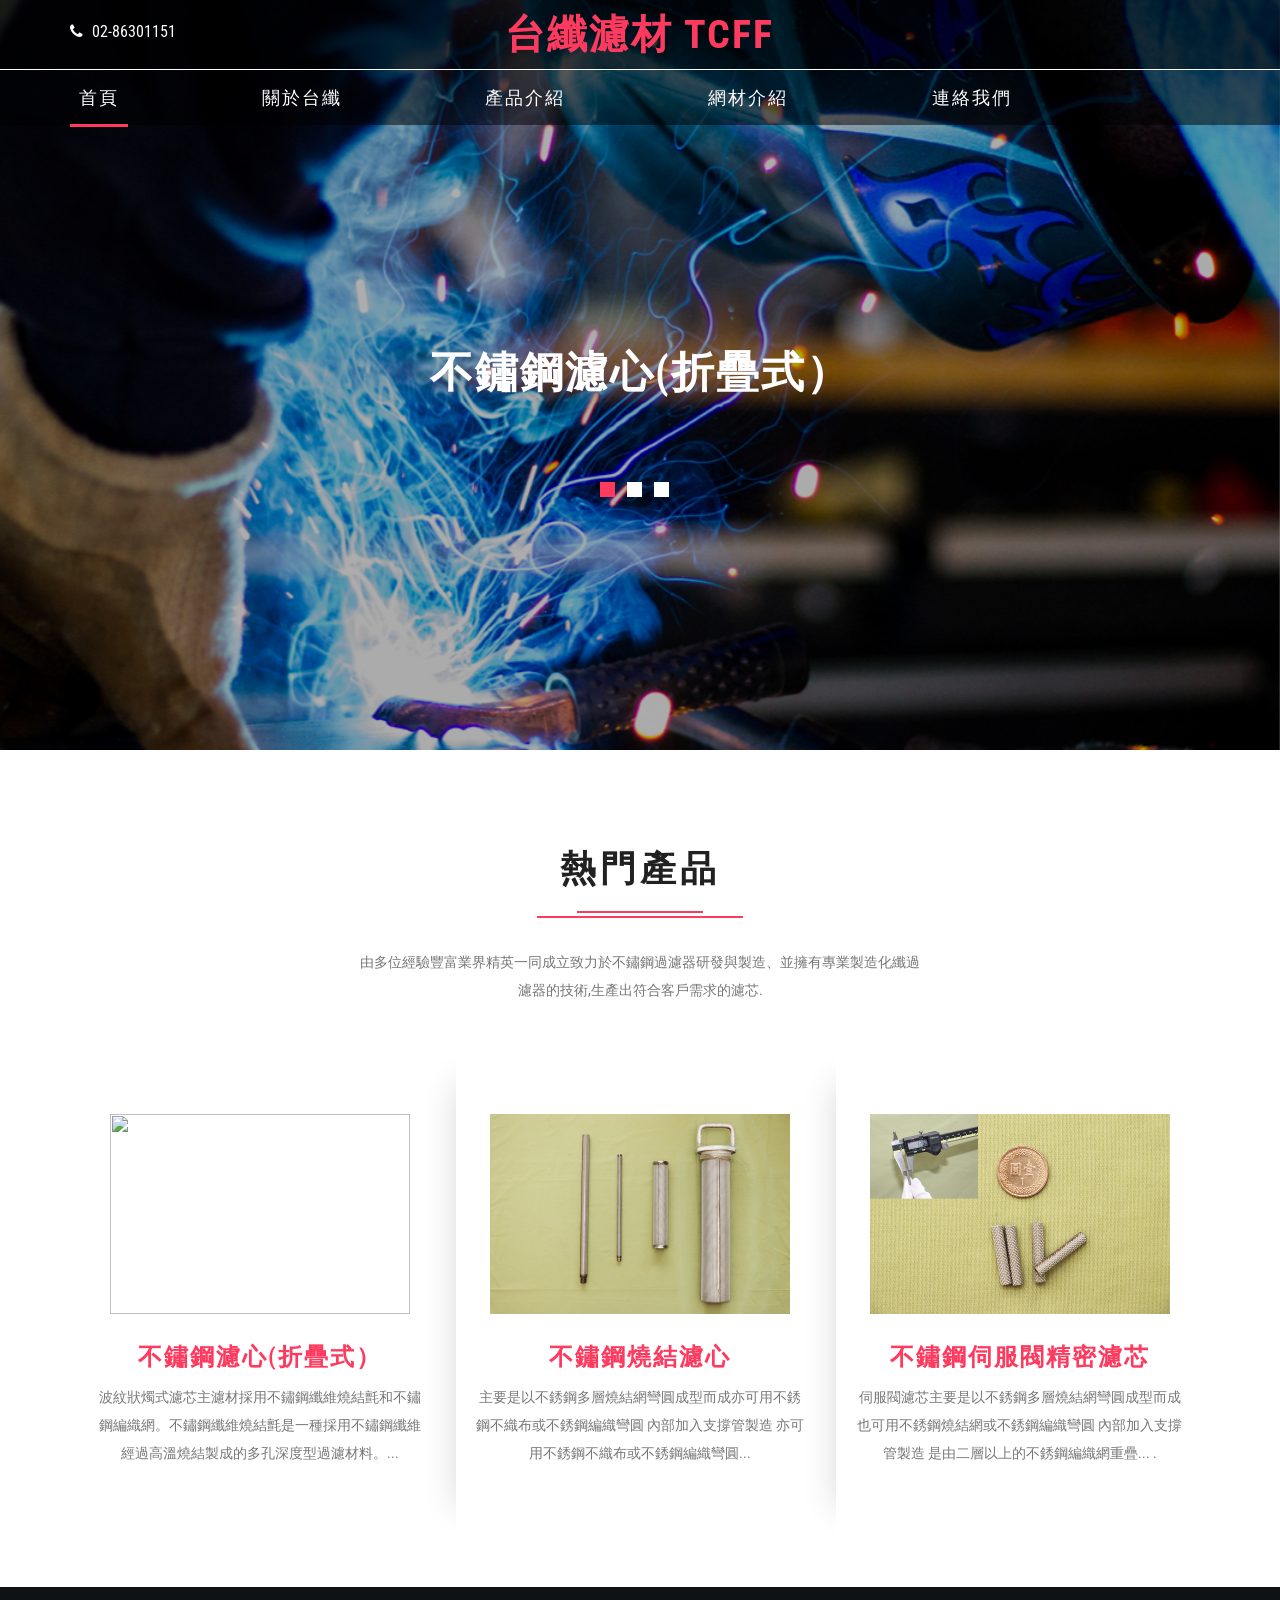
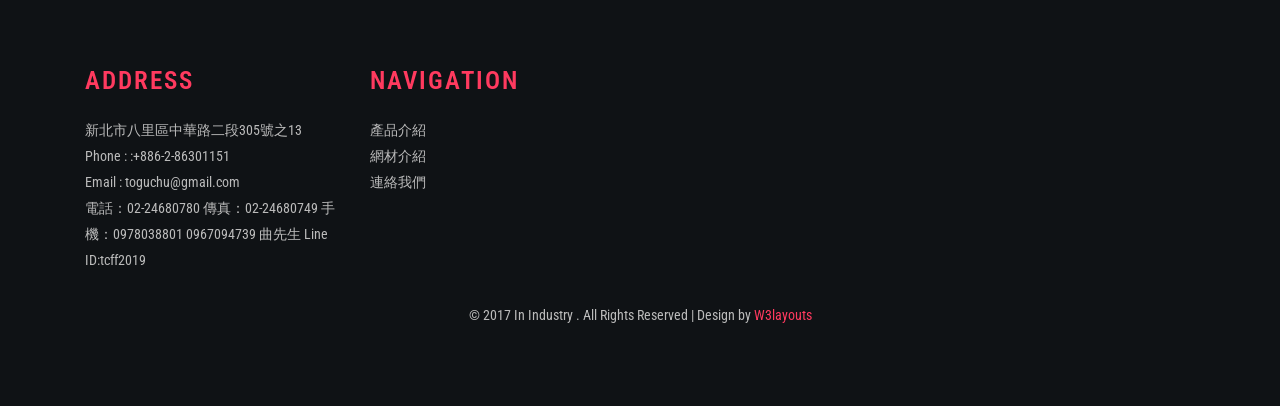
==== commit 02bedaac: "index fix" ====
--- a/index.html
+++ b/index.html
@@ -102,19 +102,19 @@
 								<li>
 									<div class="agileits_w3layouts_banner_info">
 										<h3>不鏽鋼濾心(折疊式）</h3>
-										<p>濾心外徑、長度、過濾面積、過濾精度、皆可為客戶量身打造</p>
+										<p></p>
 									</div>
 								</li>
 								<li>
 									<div class="agileits_w3layouts_banner_info">
 										<h3>不鏽鋼燒結濾心</h3>
-										<p>濾心外徑、長度、過濾面積、過濾精度、皆可為客戶量身打造</p>
+										<p></p>
 									</div>
 								</li>
 								<li>
 									<div class="agileits_w3layouts_banner_info">
 										<h3>不鏽鋼伺服閥精密濾芯</h3>
-										<p>濾心外徑、長度、過濾面積、過濾精度、皆可為客戶量身打造</p>
+										<p></p>
 									</div>
 								</li>
 							</ul>
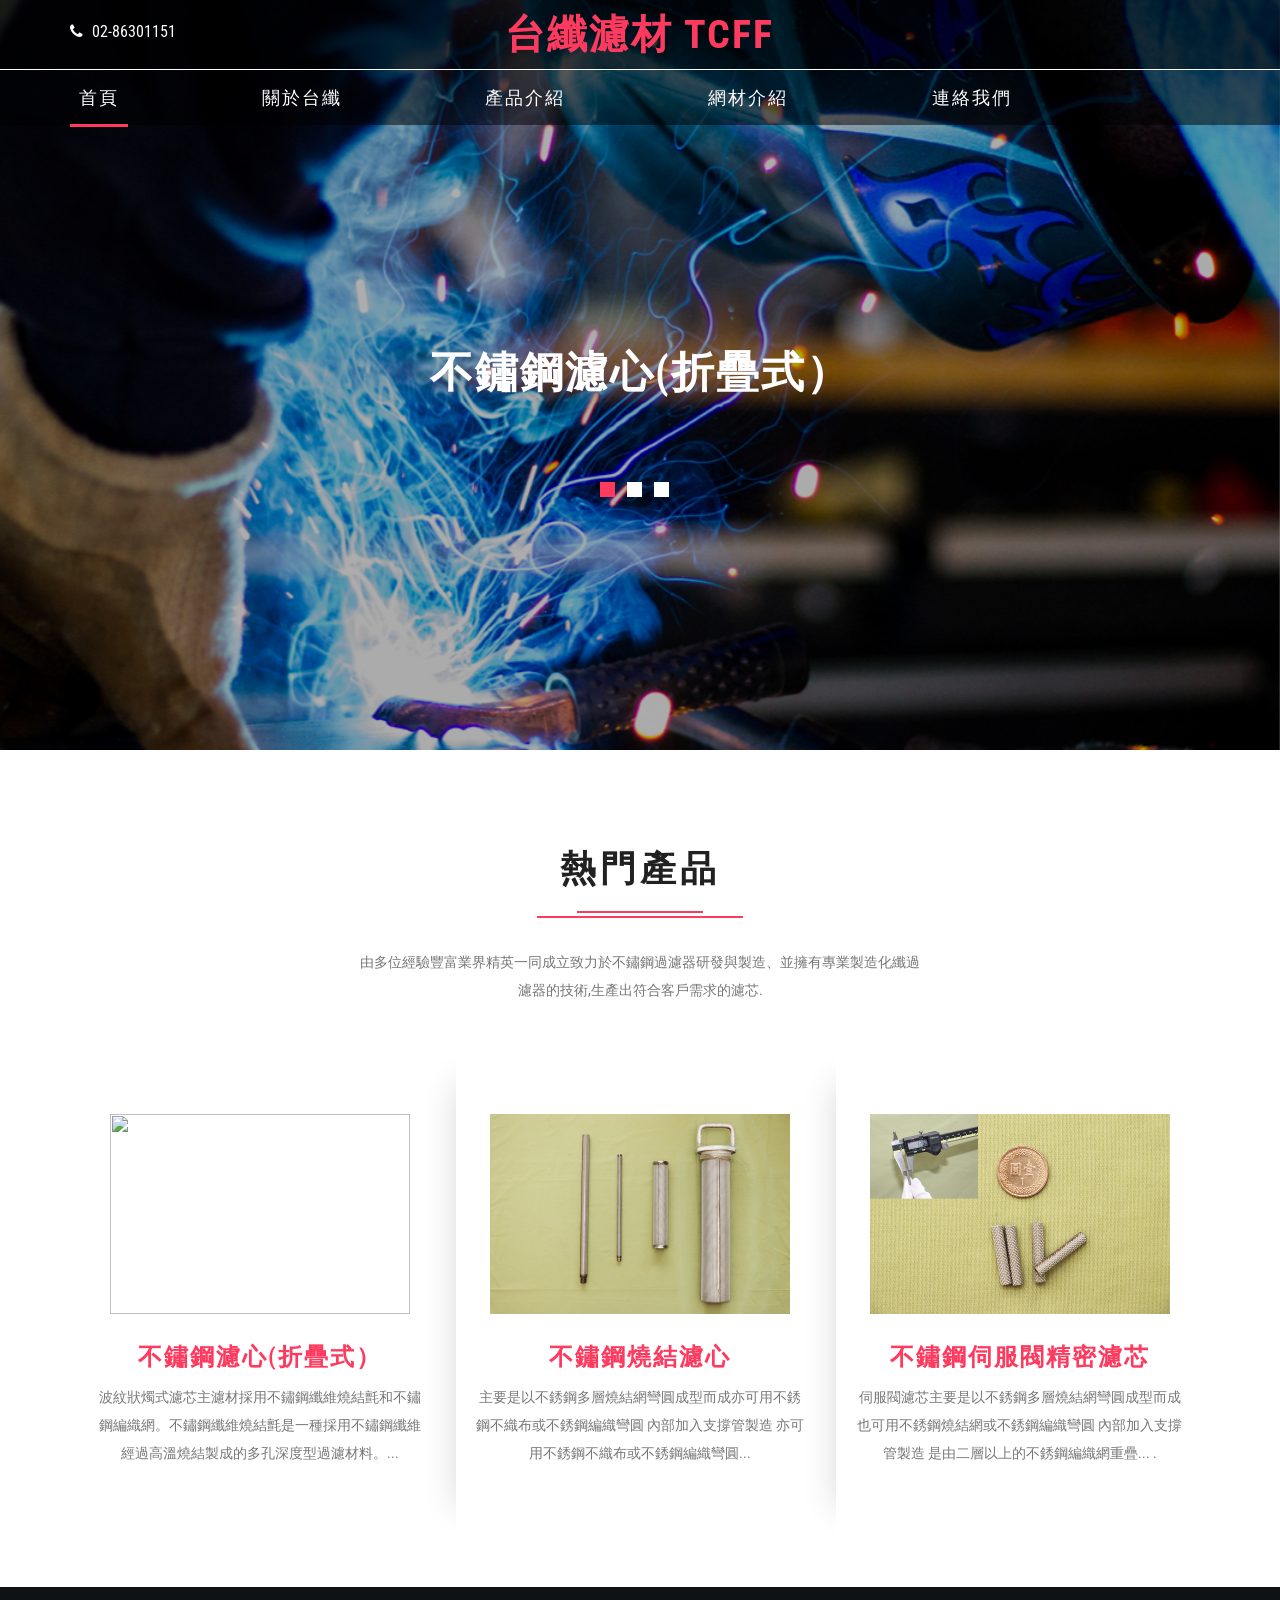
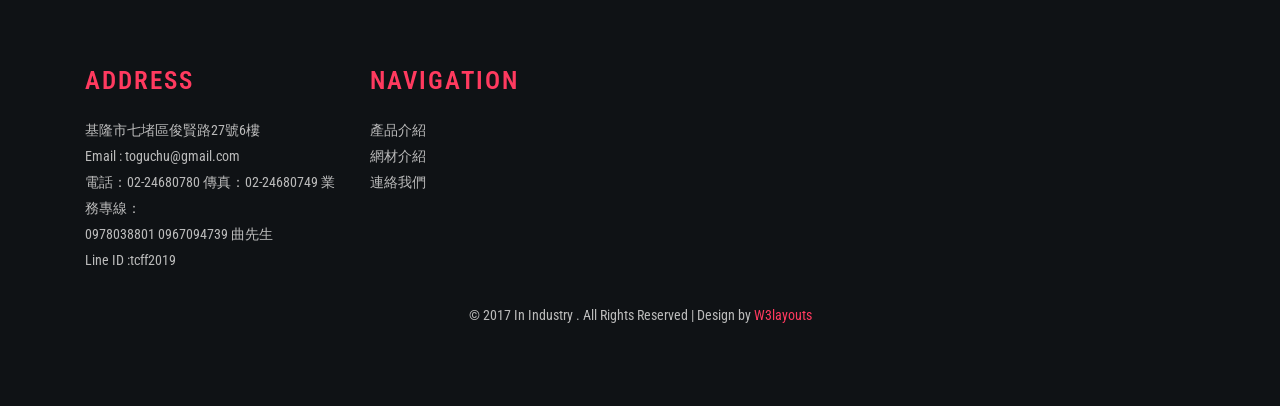
==== commit cc2c4892: "change contact information" ====
--- a/index.html
+++ b/index.html
@@ -282,15 +282,15 @@
 						<h4>Address</h4>
 					</div>
 					<div class="footer-grid-info">
-						<p>新北市八里區中華路二段305號之13
+						<p>基隆市七堵區俊賢路27號6樓
 						</p>
-						<p class="phone">Phone : :+886-2-86301151
+						<p class="phone">
 							<span>Email : <a href="mailto:toguchu@gmail.com">toguchu@gmail.com</a></span>
 							電話：02-24680780
 							傳真：02-24680749
-							手機：0978038801
-							0967094739 曲先生
-							Line ID:tcff2019
+							業務專線：<br>0978038801
+							0967094739 曲先生<br>
+							Line ID :tcff2019
 						</p>
 					</div>
 				</div>
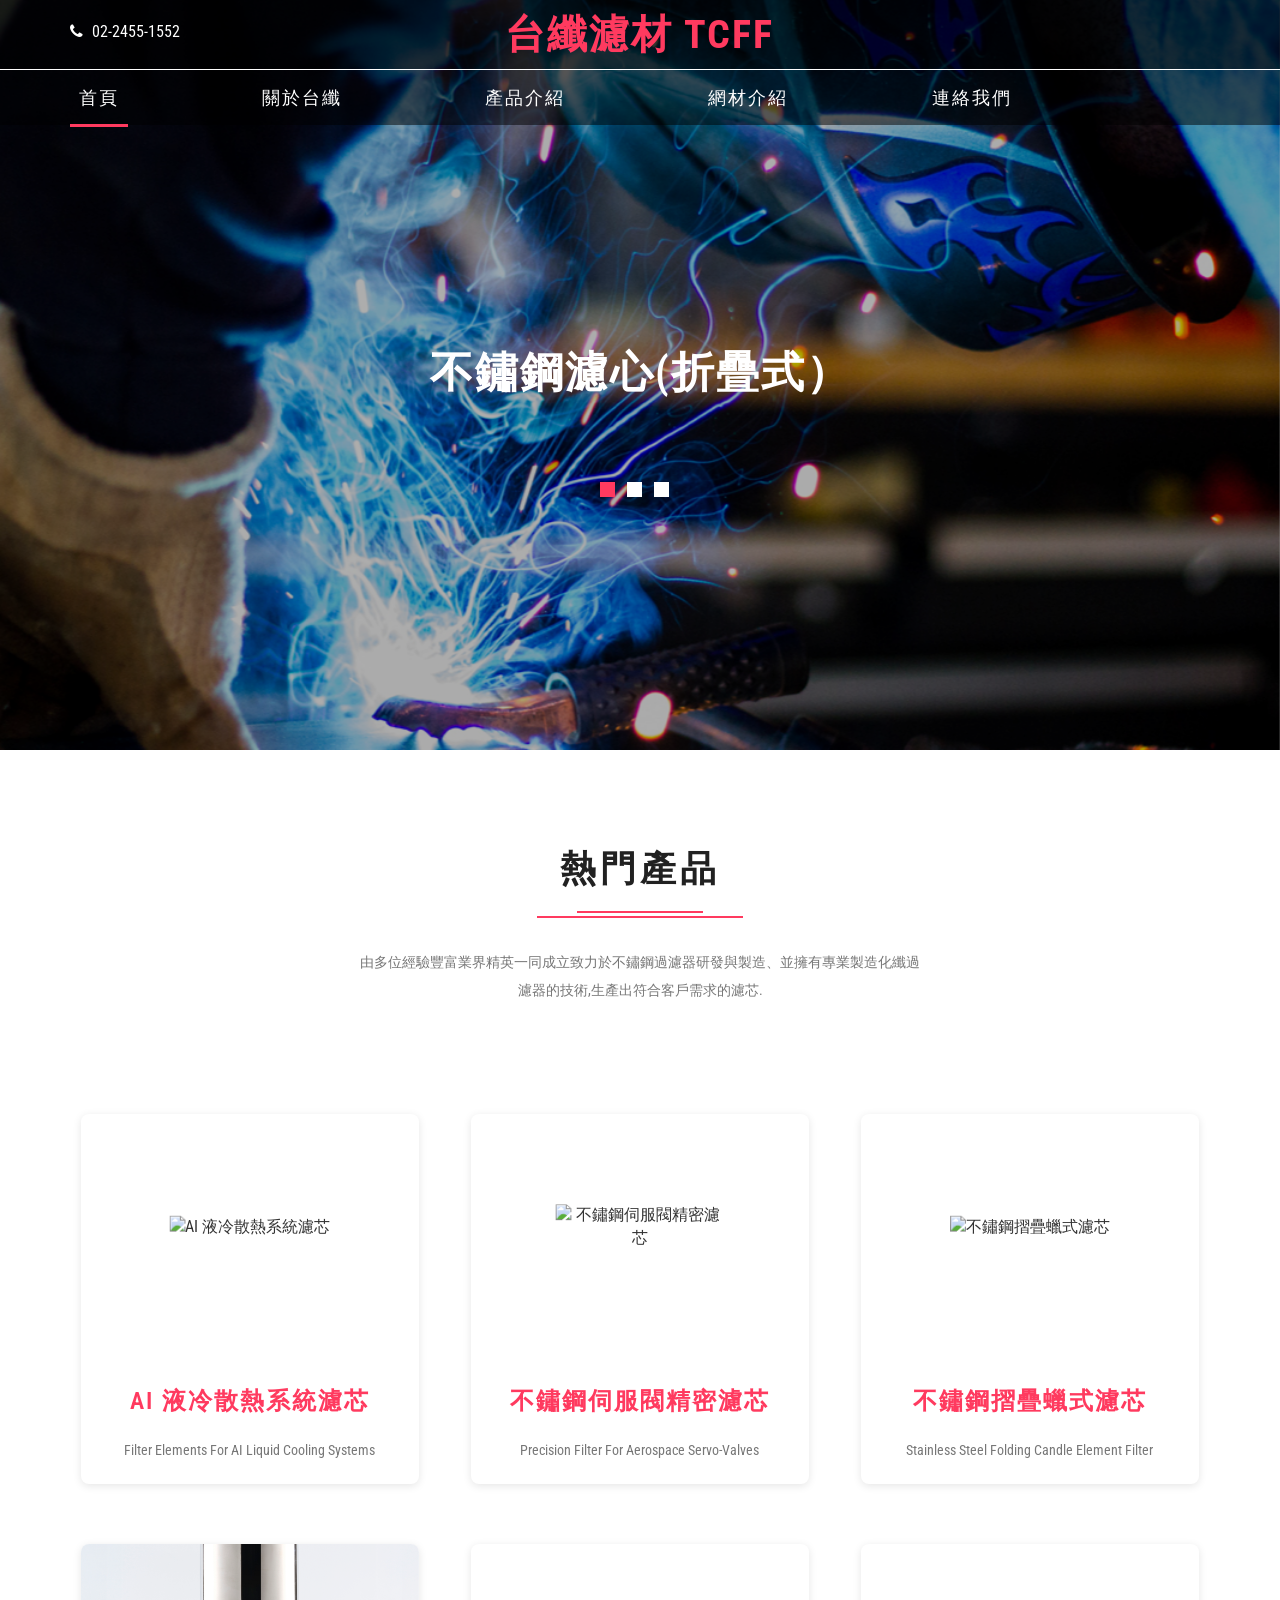
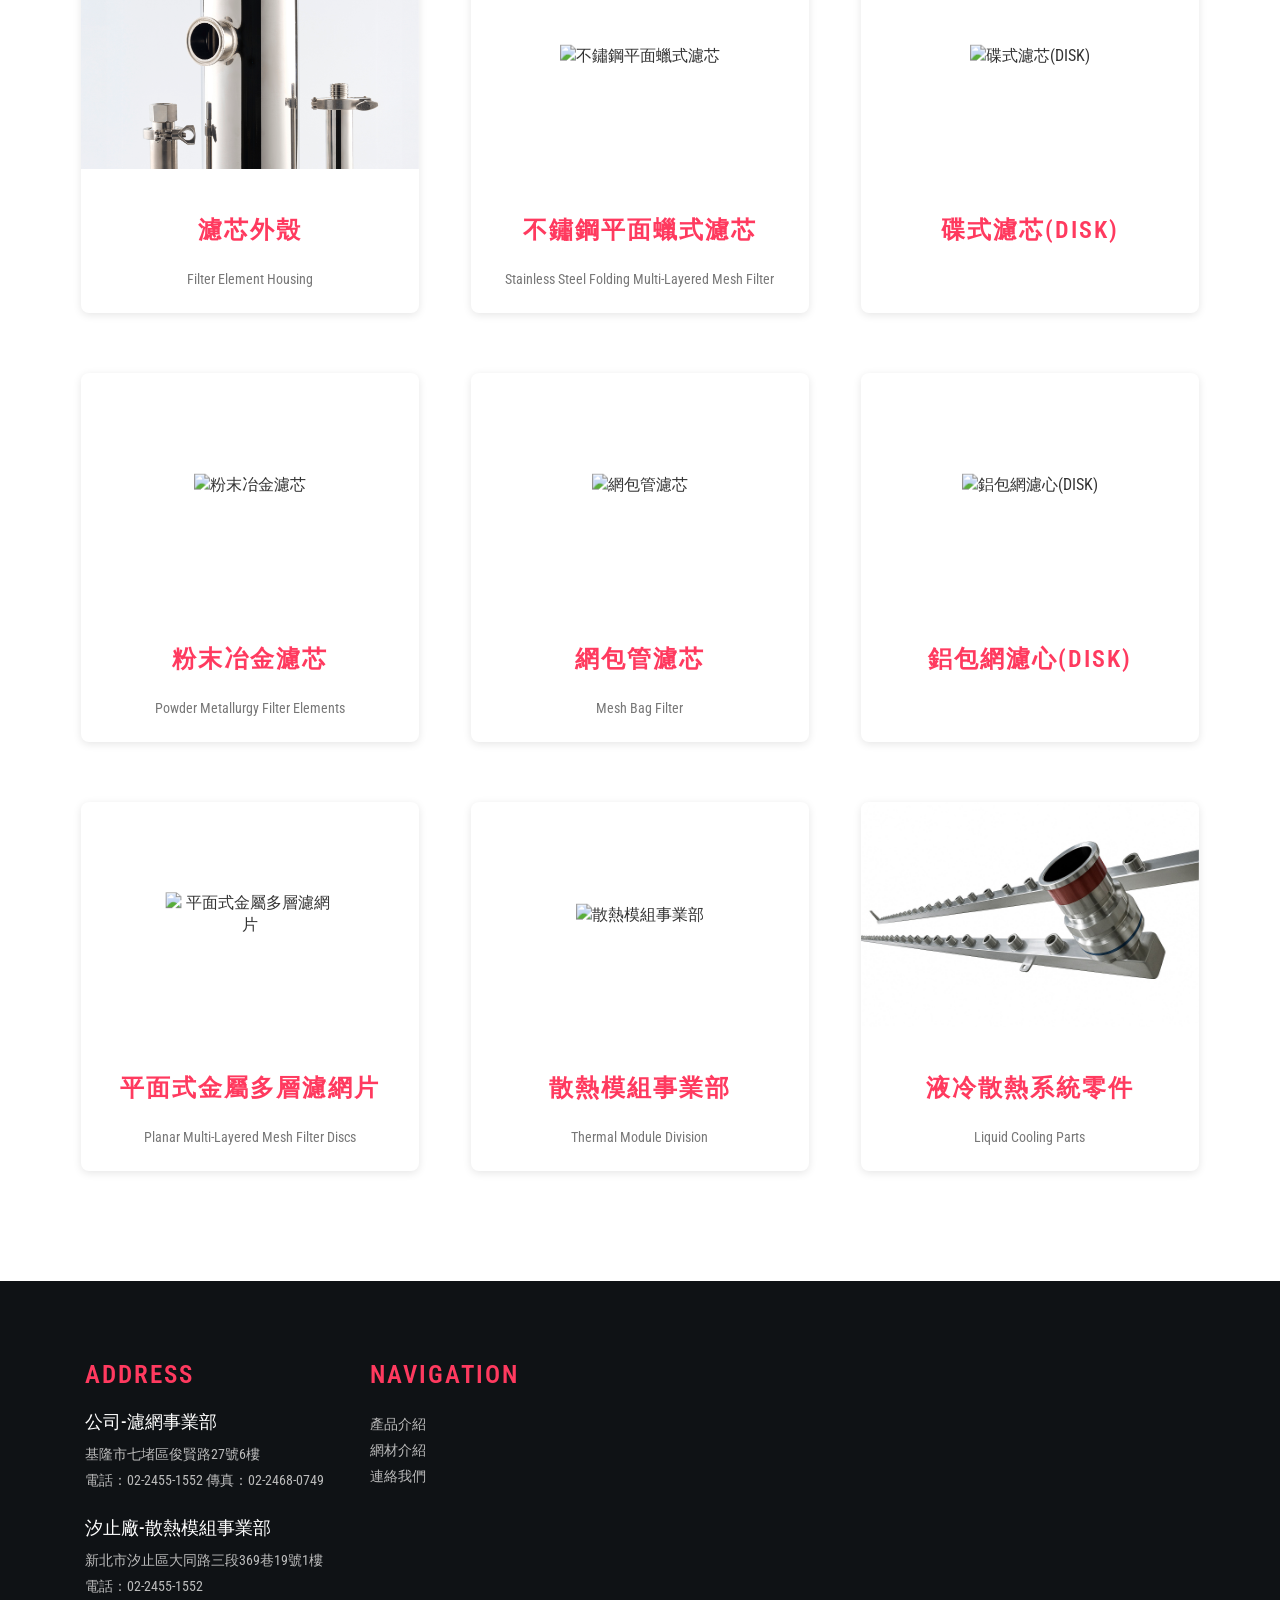
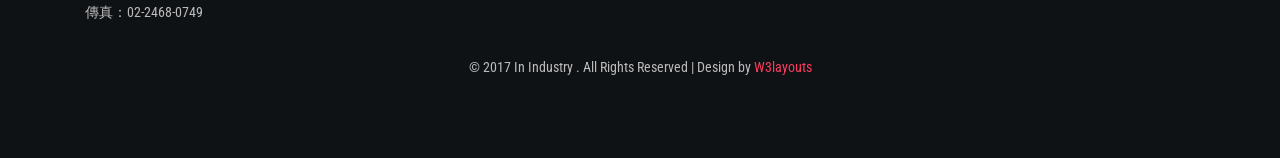
==== commit 114514a7: "update:完成開發" ====
--- a/index.html
+++ b/index.html
@@ -1,4 +1,3 @@
-
 <!--A Design by W3layouts
 Author: W3layout
 Author URL: http://w3layouts.com
@@ -40,7 +39,7 @@
 			<div class="header-top">
 				<div class="container">
 					<div class="header-top-left">
-						<p><i class="fa fa-phone" aria-hidden="true"></i> 02-86301151</p>
+						<p><i class="fa fa-phone" aria-hidden="true"></i> 02-2455-1552</p>
 					</div>
 					<div class="w3layouts-logo">
 							<h1>
@@ -139,37 +138,7 @@
 	</div>
 <!-- //banner -->
 <!-- Specialize-section -->
-			<div class="w3-about text-center">
-				<div class="container">
-					<h2 class="w3ls_head">熱門產品</h2>
-					<p class="para">由多位經驗豐富業界精英一同成立致力於不鏽鋼過濾器研發與製造、並擁有專業製造化纖過濾器的技術,生產出符合客戶需求的濾芯.</p>
-					<div class="w3-ab-top">
-						<div class="col-md-4 w3l-abt-grid" onclick="window.location='product.htm';" style="cursor: pointer;">
-							<div class="hi-icon-wrap hi-icon-effect-7 hi-icon-effect-7b">
-								<img src="asset/product_1.jpg?t=6" width="300" height="200">
-							</div>
-							<h4>不鏽鋼濾心(折疊式）</h4>
-							<p>波紋狀燭式濾芯主濾材採用不鏽鋼纖維燒結氈和不鏽鋼編織網。不鏽鋼纖維燒結氈是一種採用不鏽鋼纖維經過高溫燒結製成的多孔深度型過濾材料。...</p>
-						</div>
-						<div class="col-md-4 w3l-abt-grid-1" onclick="window.location='product.htm';" style="cursor: pointer;">
-							<div class="hi-icon-wrap hi-icon-effect-7 hi-icon-effect-7b">
-									<img src="asset/product_2.png?t=6" width="300" height="200">
-							</div>
-							<h4>不鏽鋼燒結濾心</h4>
-							<p>主要是以不銹鋼多層燒結網彎圓成型而成亦可用不銹鋼不織布或不銹鋼編織彎圓 內部加入支撐管製造 亦可用不銹鋼不織布或不銹鋼編織彎圓...</p>
-						</div>
-						<div class="col-md-4 w3l-abt-grid-2" onclick="window.location='product.htm';" style="cursor: pointer;">
-							<div class="hi-icon-wrap hi-icon-effect-7 hi-icon-effect-7b">
-								<img src="asset/product_4.png?t=6" width="300" height="200">
-							</div>
-							<h4>不鏽鋼伺服閥精密濾芯</h4>
-							<p>伺服閥濾芯主要是以不銹鋼多層燒結網彎圓成型而成也可用不銹鋼燒結網或不銹鋼編織彎圓 內部加入支撐管製造 是由二層以上的不銹鋼編織網重疊...
-.</p>
-						</div>
-						<div class="clearfix"></div>
-					</div>
-				</div>
-			</div>
+            <hot-products data-src="data/hot-products.json"></hot-products>
 	<!-- //Specialize-section -->
 	<!-- news -->
 	<div class="services news" style="display: none;">
@@ -282,15 +251,22 @@
 						<h4>Address</h4>
 					</div>
 					<div class="footer-grid-info">
+						<h4 style="color: white">公司-濾網事業部</h4>
 						<p>基隆市七堵區俊賢路27號6樓
 						</p>
 						<p class="phone">
-							<span>Email : <a href="mailto:toguchu@gmail.com">toguchu@gmail.com</a></span>
-							電話：02-24680780
-							傳真：02-24680749
-							業務專線：<br>0978038801
-							0967094739 曲先生<br>
-							Line ID :tcff2019
+<!--							<span>Email : <a href="mailto:toguchu@gmail.com">toguchu@gmail.com</a></span>-->
+							電話：02-2455-1552
+							傳真：02-2468-0749
+						</p>
+					</div>
+					<div class="footer-grid-info">
+						<h4 style="color: white">汐止廠-散熱模組事業部</h4>
+						<p>新北市汐止區大同路三段369巷19號1樓</p>
+						<p class="phone">
+							<!--							<span>Email : <a href="mailto:toguchu@gmail.com">&#45;&#45;</a></span>-->
+							電話：02-2455-1552<br>
+							傳真：02-2468-0749
 						</p>
 					</div>
 				</div>
@@ -303,10 +279,10 @@
 
 								<!--	<li><a href="index.html" class="active">首頁</a></li>
 									<li><a href="about.htm">關於台纖</a></li>-->
-									<li><a href="product.htm">產品介紹</a></li>
-									<li><a href="filter.htm">網材介紹</a></li>
-									<li><a href="connect.htm">連絡我們</a></li>
-						</ul>
+								<li><a href="product.htm">產品介紹</a></li>
+								<li><a href="filter.htm">網材介紹</a></li>
+								<li><a href="connect.htm">連絡我們</a></li>
+							</ul>
 					</div>
 				</div>
 				<div class="col-md-3 footer-grid" style="display: none;">
@@ -368,6 +344,7 @@
 	</div>
 <!-- //bootstrap-pop-up -->
 
+    <script src="js/hot-products.js"></script>
 	<script src="js/jarallax.js"></script>
 	<script src="js/SmoothScroll.min.js"></script>
 	<script type="text/javascript">
@@ -379,4 +356,5 @@
 		})
 	</script>
 </body>	
-</html>+</html>
+
--- a/css/style.css
+++ b/css/style.css
@@ -584,6 +584,104 @@
 .w3-ab-top{
 	margin-top:5em;
 }
+/* Hot products responsive fix */
+.w3-about .w3-ab-top img{
+    max-width:100%;
+    height:auto;
+    display:block;
+    margin:0 auto;
+}
+
+/* Hot products - 固定長方形圖片樣式 */
+.hot-card {
+    background: #fff;
+    border-radius: 8px;
+    overflow: hidden;
+    box-shadow: 0 2px 8px rgba(0,0,0,0.1);
+    transition: transform 0.3s ease, box-shadow 0.3s ease;
+    height: 100%;
+    display: flex;
+    flex-direction: column;
+}
+
+.hot-card:hover {
+    transform: translateY(-5px);
+    box-shadow: 0 8px 25px rgba(0,0,0,0.15);
+}
+
+.hot-card-img {
+    width: 100%;
+    position: relative;
+    overflow: hidden;
+    /* PC桌機版 - 720x480px (3:2比例) */
+    padding-bottom: 66.67%; /* 480/720 = 66.67% */
+}
+
+.hot-card-img img {
+    position: absolute;
+    top: 50%; left: 50%;
+    transform: translate(-50%, -50%);
+    max-width: 100%;
+    width: auto;
+    height: auto;
+}
+
+.hot-card-title {
+    padding: 15px 20px 5px;
+    margin: 0;
+    font-size: 18px;
+    font-weight: 600;
+    color: #333;
+    line-height: 1.4;
+}
+
+.hot-card-subtitle {
+    padding: 0 20px 20px;
+    margin: 0;
+    font-size: 14px;
+    color: #666;
+    line-height: 1.5;
+    flex-grow: 1;
+}
+
+@media (min-width:736px) and (max-width:991px){
+
+  
+  /* 平板版 - 600x400px (3:2比例) */
+  .hot-card-img {
+    padding-bottom: 66.67%; /* 400/600 = 66.67% */
+  }
+  
+  .hot-card-title {
+    font-size: 16px;
+    padding: 12px 15px 5px;
+  }
+  
+  .hot-card-subtitle {
+    font-size: 13px;
+    padding: 0 15px 15px;
+  }
+}
+
+@media (max-width:735px){
+  .w3-about .w3-ab-top.row{ margin-left:0; margin-right:0; }
+  .w3-about .w3-ab-top .col-md-4{ width:100%; float:none; padding-left:15px; padding-right:15px; margin-bottom:20px; }
+  
+  /* 手機版 - 400x267px (3:2比例) */
+  .hot-card-img {
+    padding-bottom: 66.75%; /* 267/400 = 66.75% */
+  }
+  
+  .hot-card-title {
+    font-size: 16px;
+    padding: 12px 15px 5px;
+  }
+  
+  .hot-card-subtitle {
+    font-size: 13px;
+    padding: 0 15px 15px;
+  }
+}
 /*-- effect7 --*/
 .hi-icon-wrap {
 	text-align: center;
@@ -591,8 +689,6 @@
 }
 
 .hi-icon {
-  text-decoration: none;
-	display: inline-block;
 	font-size: 0px;
 	cursor: pointer;
 	width: 90px;
@@ -604,6 +700,8 @@
 	-ms-border-radius: 50%;
 	text-align: center;
 	position: relative;
+	text-align: center;
+	position: relative;
 	z-index: 1;
     color: #B365C5;
 }
@@ -618,8 +716,8 @@
 	-moz-border-radius: 50%;
 	-ms-border-radius: 50%;
 	content: '';
-	-webkit-box-sizing: content-box; 
-	-moz-box-sizing: content-box; 
+	-webkit-box-sizing: content-box;
+	-moz-box-sizing: content-box;
 	box-sizing: content-box;
 }
 
@@ -636,7 +734,7 @@
 .hi-icon-effect-7 .hi-icon {
 	-webkit-transition: background 0.2s, color 0.2s;
 	-moz-transition: background 0.2s, color 0.2s;
-	transition: background 0.2s, color 0.2s;	
+	transition: background 0.2s, color 0.2s;
 }
 
 .hi-icon-effect-7 .hi-icon:hover {
@@ -768,18 +866,17 @@
     width: 32.333%;
 }
 .w3l-abt-grid-1,.w3l-abt-grid-2 {
-    box-shadow: 32px 0 0 0 #fff, 0 -32px 0 0 #fff, 0 32px 0 0 #fff, 32px 32px 0 0 #fff, 32px -32px 0 0 #fff, 0 0 32px 0 rgba(0, 0, 0, 0.15);
 	 margin: 0 0.5%;
     padding: 30px 20px;
     width: 32.333%;
 }
 /*-- //about--*/
-/*-- news --*/ 
+/*-- news --*/
 .news {
     background: url(../images/12.jpg)no-repeat center 0px fixed;
     background-size: cover;
 	padding: 5em 0;
-} 
+}
 .news h3.w3ls-title{
 	color:#fff;
 }
@@ -840,12 +937,12 @@
 	color:#333;
 	text-decoration:none;
 	-webkit-transition:.5s all;
-	-moz-transition:.5s all; 
+	-moz-transition:.5s all;
 	transition:.5s all;
 }
 .news  h4 a:hover {
 	color:#ff3a5f;
-}  
+}
 .news a.w3-agilebtn {
     padding: .6em 1.5em;
     color: #999;
@@ -853,8 +950,8 @@
     border-color: #999;
     margin: 1.5em 0 0;
 }
-.news a.w3-agilebtn:hover{ 
-    color: #fff; 
+.news a.w3-agilebtn:hover{
+    color: #fff;
 }
 img.img-responsive {
     width: 100%;
@@ -867,7 +964,7 @@
     color: #fff;
 }
 /*-- //news --*/
-/*-- testimonial --*/ 
+/*-- testimonial --*/
 .testimonials img {
     width: 100%;
 }
@@ -876,7 +973,7 @@
     margin: 0 auto;
     padding: 2em 5em;
 	-webkit-box-shadow: 0px 0px 8px 2px #ccc;
-	-moz-box-shadow: 0px 0px 8px 2px #ccc; 
+	-moz-box-shadow: 0px 0px 8px 2px #ccc;
     box-shadow: 0px 0px 8px 2px #ccc;
     text-align: center;
 }
@@ -912,8 +1009,8 @@
 	outline:none;
 	background:none;
 }
-.nav-tabs > li.active > a, .nav-tabs > li.active > a:hover, .nav-tabs > li.active > a:focus { 
-    border: none; 
+.nav-tabs > li.active > a, .nav-tabs > li.active > a:hover, .nav-tabs > li.active > a:focus {
+    border: none;
 	outline:none;
 	background:none;
 }
@@ -924,8 +1021,8 @@
     margin-top: 4em;
 }
 /*-- //testimonial --*/
-/*-- subscribe --*/ 
-.sub-agileitsinfo{ 
+/*-- subscribe --*/
+.sub-agileitsinfo{
 	background: url(../images/1.jpg)no-repeat 0px 0px fixed;
     background-size: cover;
 }
@@ -977,9 +1074,9 @@
 }
 .subscribe form:hover input[type="submit"] {
     border-color: #ff3a5f;
-    background:#ff3a5f; 
+    background:#ff3a5f;
 	color: #fff;
-}  
+}
 .subscribe ::-webkit-input-placeholder {
 	color:#f44336 !important;
 }
@@ -989,7 +1086,7 @@
 .subscribe ::-moz-placeholder {  /* Firefox 19+ */
 	color:#f44336 !important;
 }
-.subscribe :-ms-input-placeholder {  
+.subscribe :-ms-input-placeholder {
 	color:#f44336 !important;
 }
 .sub-agileitsinfo h3,.sub-agileitsinfo p{
@@ -1016,7 +1113,7 @@
     -ms-transition: 0.5s all;
     -moz-transition: 0.5s all;
     cursor: pointer;
-} 
+}
 .icon-box:hover {
     background: #000;
 	transition:0.5s all;
@@ -1035,11 +1132,11 @@
     float: left;
     width: 12.5%;
     height: 115px;
-    padding: 10px; 
+    padding: 10px;
     line-height: 1.4;
-    text-align: center;  
+    text-align: center;
     font-size: 12px;
-    list-style-type: none;	
+    list-style-type: none;
 }
 .codes .bs-glyphicons .glyphicon {
     margin-top: 5px;
@@ -1057,7 +1154,7 @@
     -webkit-font-smoothing: antialiased;
     -moz-osx-font-smoothing: grayscale;
 	color: #777;
-} 
+}
 .codes .bs-glyphicons .glyphicon-class {
     display: block;
     text-align: center;
@@ -1115,7 +1212,7 @@
     -webkit-font-smoothing: antialiased;
     -moz-osx-font-smoothing: grayscale;
 	color: #777;
-} 
+}
 .bs-glyphicons .glyphicon-class {
     display: block;
     text-align: center;
@@ -1226,7 +1323,7 @@
 .label {
 	font-weight: 300 !important;
 	border-radius:4px;
-}  
+}
 .grid_5{
 	background:none;
 	padding:2em 0;
@@ -1673,6 +1770,55 @@
 .map {
     margin-top: 4em;
 }
+
+/*-- Contact Person Card --*/
+.contact-person-card {
+    background: #f9f9f9;
+    border: 1px solid #ddd;
+    border-radius: 8px;
+    padding: 20px;
+    margin-bottom: 30px;
+    text-align: center;
+    transition: all 0.3s ease;
+}
+.contact-person-card:hover {
+    box-shadow: 0 4px 15px rgba(0,0,0,0.1);
+    transform: translateY(-5px);
+}
+.contact-person-img {
+    margin-bottom: 15px;
+}
+.contact-person-img img {
+    width: 120px;
+    height: 120px;
+    object-fit: contain;
+    border: 4px solid #fff;
+    box-shadow: 0 2px 5px rgba(0,0,0,0.1);
+}
+.contact-person-info h4 {
+    font-size: 1.5em;
+    color: #ff3a5f;
+    font-weight: 600;
+    margin: 0 0 5px;
+}
+.contact-person-info p {
+    color: #777;
+    margin: 0 0 10px;
+    font-size: 1em;
+}
+.contact-person-info p i {
+    margin-right: 8px;
+    color: #ff3a5f;
+}
+.contact-person-info a {
+    color: #337ab7;
+    text-decoration: none;
+}
+.contact-person-info a:hover {
+    text-decoration: underline;
+}
+
+
 /*-- //contact --*/
 /*-- about --*/
 .agileits-top-heading{
@@ -1693,7 +1839,7 @@
 }
 .ab-text p {
     line-height: 1.8em;
-    margin:0 0 1em 0;
+    margin: 0 0 1em 0;
     font-size: 0.9em;
     color: #999999;
 }
@@ -1911,7 +2057,7 @@
 }
 @media(max-width:1024px){
 }
-@media(max-width:991px){
+@media(max-width:1200px){
 .agileits_w3layouts_banner_info h3 {
     font-size: 2em;
 }
@@ -1954,8 +2100,11 @@
     width: 70%;
 }
 .w3l-abt-grid-1, .w3l-abt-grid-2,.w3l-abt-grid {
-    width: 32.333%;
+    width: 50%;
     float: left;
+}
+.col-md-4 {
+    margin: 0;
 }
 .w3-about h4 {
     font-size: 20px;
@@ -1989,52 +2138,6 @@
 }
 .main-textgrids {
     padding: 3em 0;
-}
-.ab-agile {
-    margin-top: 3em;
-}
-.ab-text {
-    margin: 1em 0;
-}
-.statements {
-    margin-top: 1em;
-}
-.different {
-    padding: 3em 0;
-}
-.w3agile-different-info p {
-    width: 100%;
-}
-.team {
-    padding: 3em 0 1em;
-}
-.wthree-team-grid {
-    float: left;
-    width: 50%;
-    margin-bottom: 2em;
-}
-.gallery {
-    padding: 3em 0;
-}
-.gallery-grid {
-    padding-left: 16px;
-    float: left;
-    width: 50%;
-}
-.w3-agileits-gallery-grids {
-    margin-top: 2em;
-}
-.contact-top {
-    padding: 3em 0;
-}
-.map {
-    margin-top: 3em;
-}
-.mail-grids {
-    margin: 3em 0 0 0;
-}
-.projects {
-    padding: 3em 0 1em;
 }
 .projects-agile {
     margin-top: 3em;
@@ -2137,7 +2240,7 @@
     width: 50%;
 }
 }
-@media(max-width:667px){	
+@media(max-width:667px){
 .header-top-left {
     width: 23%;
 }
@@ -2170,7 +2273,7 @@
 .testi-w3agileinfo .tab-content {
     width: 85%;
     padding: 2em 2em;
-}	
+}
 }
 @media(max-width:600px){
 	.subscribe input[type="email"] {
@@ -2461,7 +2564,4 @@
     margin-top: 2em;
 }
 .projects-w3lgrids {
-    padding: 0;
-}
-}
-/*-- //responsive --*/+}
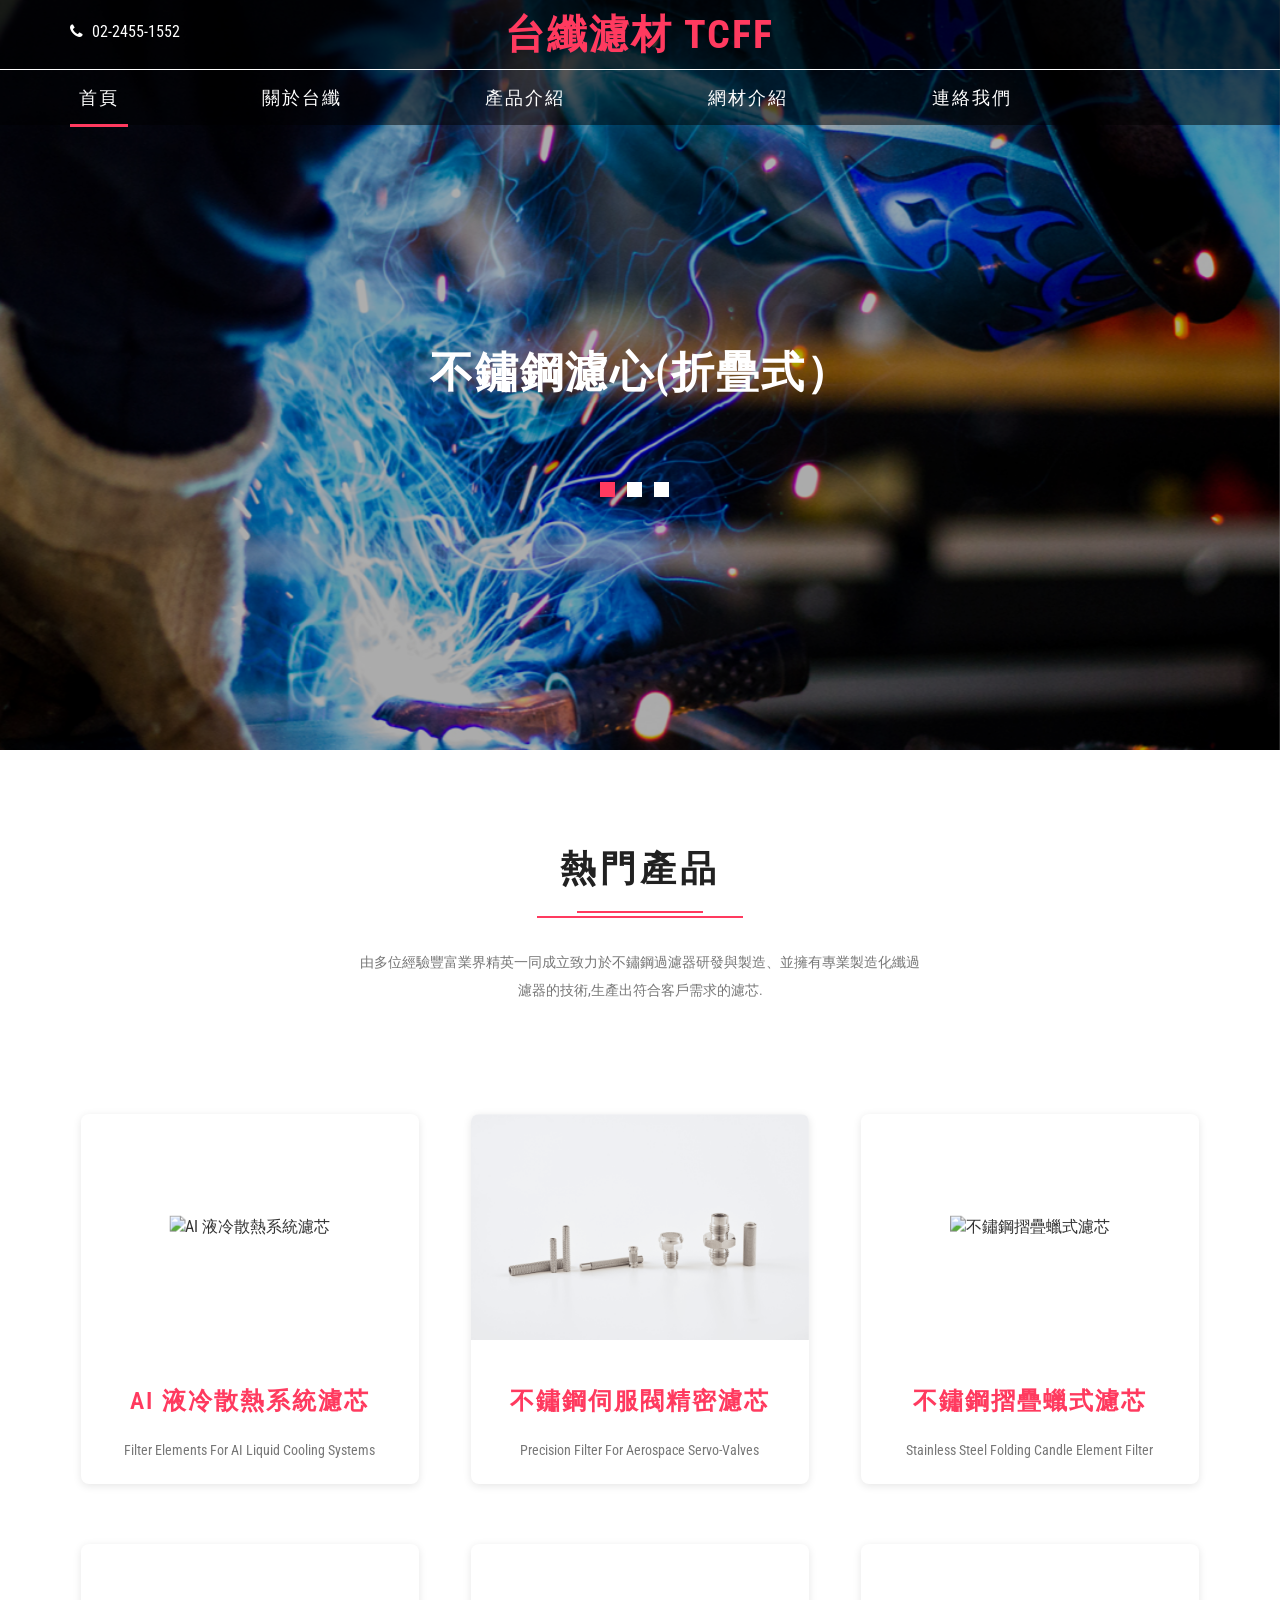
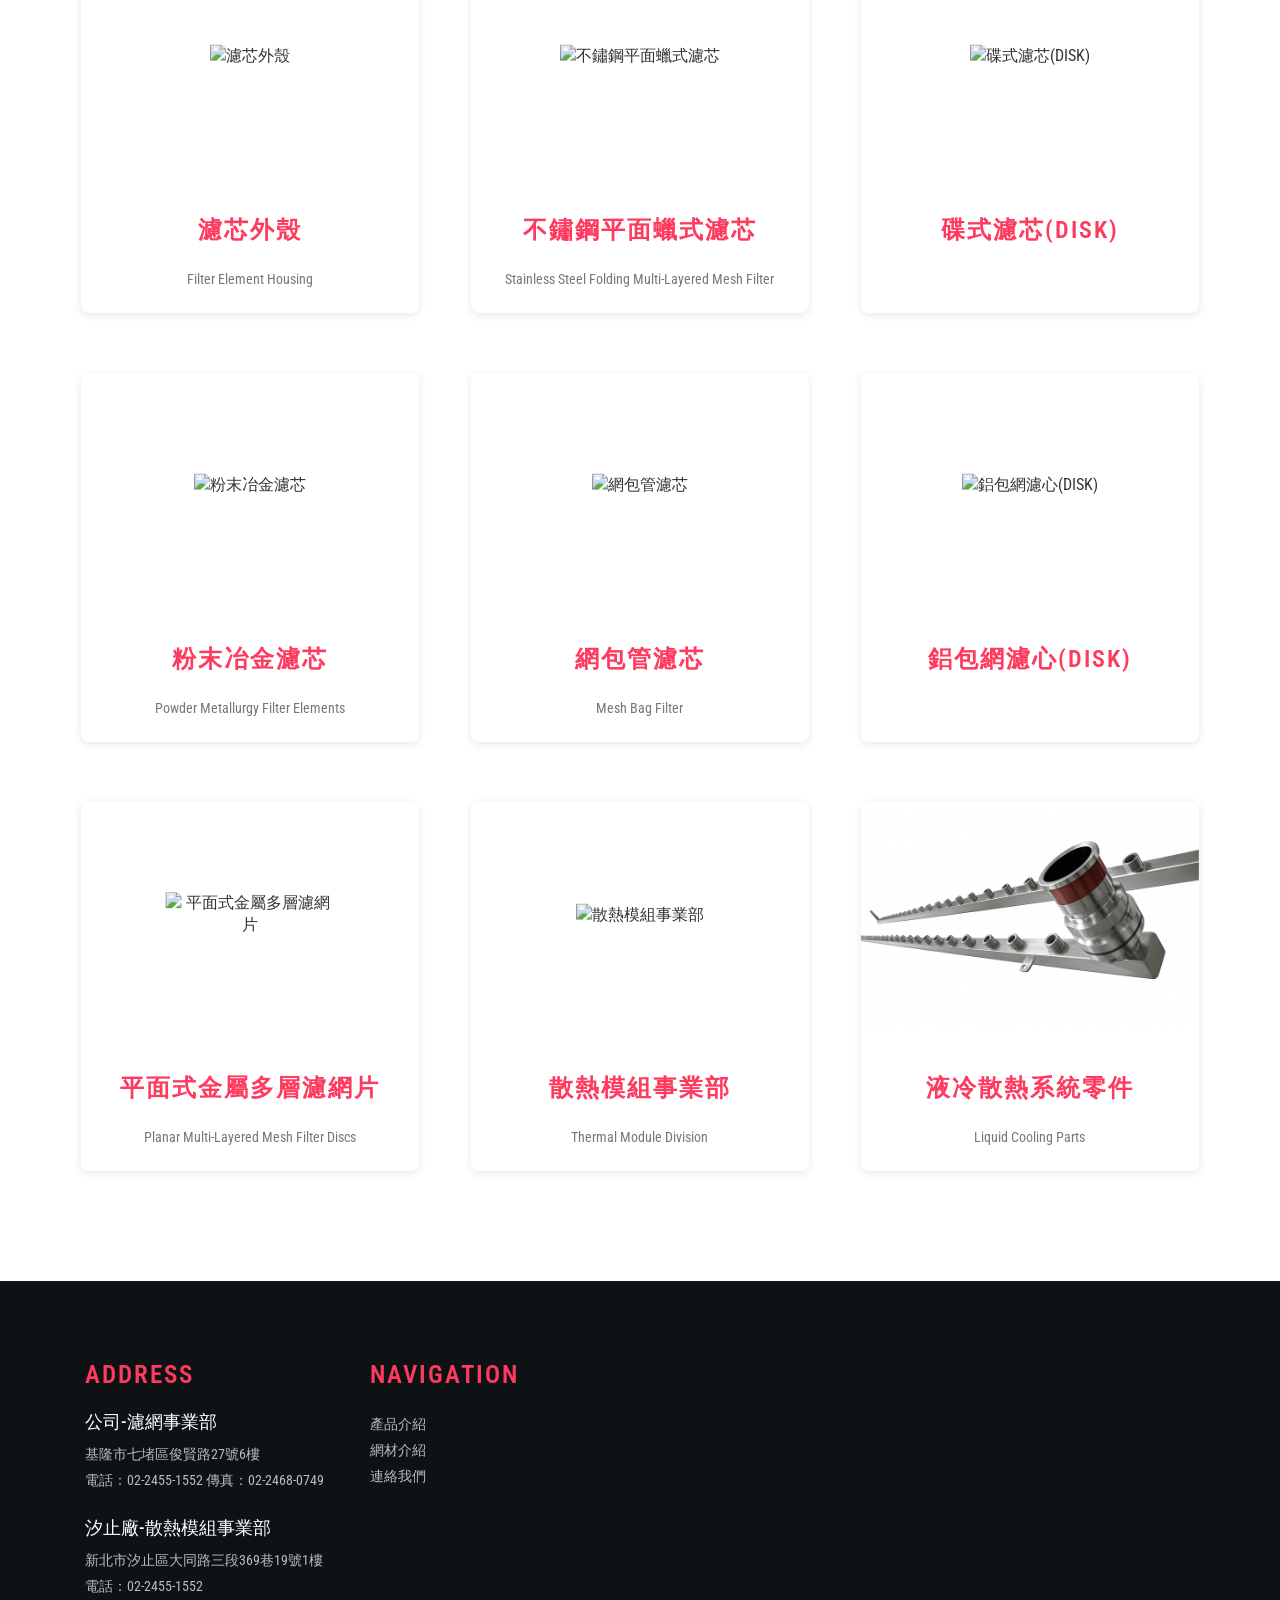
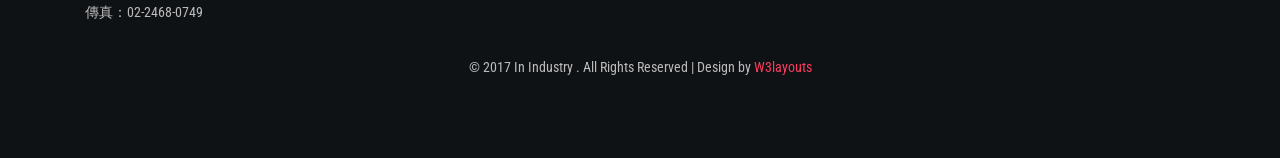
==== commit 98296d80: "fix:更新圖片與暫存問題" ====
--- a/index.html
+++ b/index.html
@@ -20,7 +20,7 @@
 <link rel="stylesheet" href="css/flexslider.css" type="text/css" media="screen" property="" />
 <!--// css -->
 <!-- font-awesome icons -->
-<link href="css/font-awesome.css" rel="stylesheet"> 
+<link href="css/font-awesome.css" rel="stylesheet">
 <!-- //font-awesome icons -->
 <!-- font -->
 <link href="//fonts.googleapis.com/css?family=Open+Sans:300,300i,400,400i,600,600i,700,700i,800,800i" rel="stylesheet">
@@ -28,6 +28,7 @@
 <!-- //font -->
 <script type="text/javascript" src="js/jquery-2.1.4.min.js"></script>
 <script src="js/bootstrap.js"></script>
+<script src="js/cache-buster.js"></script>
 <!--[if lt IE 9]>
   <script src="https://oss.maxcdn.com/libs/html5shiv/3.7.0/html5shiv.js"></script>
 <![endif]-->
@@ -125,7 +126,7 @@
 					$(window).load(function(){
 					  $('.flexslider').flexslider({
 						animation: "slide",
-						start: function(slider){
+						start: function(){
 						  $('body').removeClass('loading');
 						}
 					  });
@@ -152,7 +153,7 @@
 				<div class="col-sm-4 news-w3lgrids">
 					<div class="news-gridtext">
 						<div class="news-w3img">
-							<a href="#" data-toggle="modal" data-target="#myModal"><img src="images/s11.jpg" class="img-responsive zoom-img" alt=""/></a>
+							<a href="#" data-toggle="modal" data-target="#myModal"><img src="images/s11.png" class="img-responsive zoom-img" alt=""/></a>
 						</div>
 						<div class="news-w3imgtext">
 							<h5 class="w3-agilep">MAR 12, 2017 </h5>
@@ -164,7 +165,7 @@
 				<div class="col-sm-4 news-w3lgrids">
 					<div class="news-gridtext">
 						<div class="news-w3img">
-							<a href="#" data-toggle="modal" data-target="#myModal"><img src="images/s10.jpg" class="img-responsive zoom-img" alt=""/></a>
+							<a href="#" data-toggle="modal" data-target="#myModal"><img src="images/s10.png" class="img-responsive zoom-img" alt=""/></a>
 						</div>
 						<div class="news-w3imgtext">
 							<h5 class="w3-agilep">MAR 4, 2017</h5>
@@ -176,7 +177,7 @@
 				<div class="col-sm-4 news-w3lgrids">
 					<div class="news-gridtext">
 						<div class="news-w3img">
-							<a href="#" data-toggle="modal" data-target="#myModal"><img src="images/s12.jpg" class="img-responsive zoom-img" alt=""/></a>
+							<a href="#" data-toggle="modal" data-target="#myModal"><img src="images/s12.png" class="img-responsive zoom-img" alt=""/></a>
 						</div>
 						<div class="news-w3imgtext">
 							<h5 class="w3-agilep">MAR 21, 2017</h5>
@@ -202,7 +203,7 @@
 					<li role="presentation" class="active"><a href="#testi" aria-controls="testi" role="tab" data-toggle="tab"><img src="images/1.png" alt=""/></a></li>
 					<li role="presentation"><a href="#profile" aria-controls="profile" role="tab" data-toggle="tab"><img src="images/3.png" alt=""/></a></li>
 					<li role="presentation"><a href="#messages" aria-controls="messages" role="tab" data-toggle="tab"><img src="images/2.png" alt=""/></a></li>
-				</ul> 
+				</ul>
 				<!-- Tab panes -->
 				<div class="tab-content">
 					<div role="tabpanel" class="tab-pane active" id="testi">
@@ -328,8 +329,8 @@
 				</div>
 				<section>
 					<div class="modal-body">
-						<img src="images/s12.jpg" alt=" " class="img-responsive" />
-						<p>Ut enim ad minima veniam, quis nostrum 
+						<img src="images/s12.png" alt=" " class="img-responsive" />
+						<p>Ut enim ad minima veniam, quis nostrum
 							exercitationem ullam corporis suscipit laboriosam, 
 							nisi ut aliquid ex ea commodi consequatur? Quis autem 
 							vel eum iure reprehenderit qui in ea voluptate velit 
@@ -357,4 +358,3 @@
 	</script>
 </body>	
 </html>
-
--- a/css/style.css
+++ b/css/style.css
@@ -20,7 +20,7 @@
 }
 /*-- banner --*/
 .banner{
-	background: url(../images/1.jpg) no-repeat 0px 0px;
+	background: url(../images/1.png) no-repeat 0px 0px;
     background-size: cover;
 	min-height:750px;
 }
@@ -36,7 +36,7 @@
     background-position: 50% 50%;
 }
 .banner-1 {
-    background: url(../images/1.jpg) no-repeat 0px 0px;
+    background: url(../images/1.png) no-repeat 0px 0px;
     background-size: cover;
     min-height: 350px;
 }
@@ -873,7 +873,7 @@
 /*-- //about--*/
 /*-- news --*/
 .news {
-    background: url(../images/12.jpg)no-repeat center 0px fixed;
+    background: url(../images/12.png)no-repeat center 0px fixed;
     background-size: cover;
 	padding: 5em 0;
 }
@@ -1023,7 +1023,7 @@
 /*-- //testimonial --*/
 /*-- subscribe --*/
 .sub-agileitsinfo{
-	background: url(../images/1.jpg)no-repeat 0px 0px fixed;
+	background: url(../images/1.png)no-repeat 0px 0px fixed;
     background-size: cover;
 }
 .subscribe {
@@ -1424,6 +1424,11 @@
 }
 h2.typoh2{
     margin: 0 0 10px;
+}
+.filter_introduce{
+    .col-md-3 {
+        padding-bottom: 24px;
+    }
 }
 @media (max-width:768px){
 .grid_5 {
@@ -1880,7 +1885,7 @@
 }
 /*-- different --*/
 .different{
-    background:url(../images/12.jpg)no-repeat center 0px fixed;
+    background:url(../images/12.png)no-repeat center 0px fixed;
     background-size: cover;
 	padding:5em 0;
 }
@@ -2563,5 +2568,6 @@
 .projects-agile {
     margin-top: 2em;
 }
-.projects-w3lgrids {
-}
+.projects-w3lgrids {}
+
+}
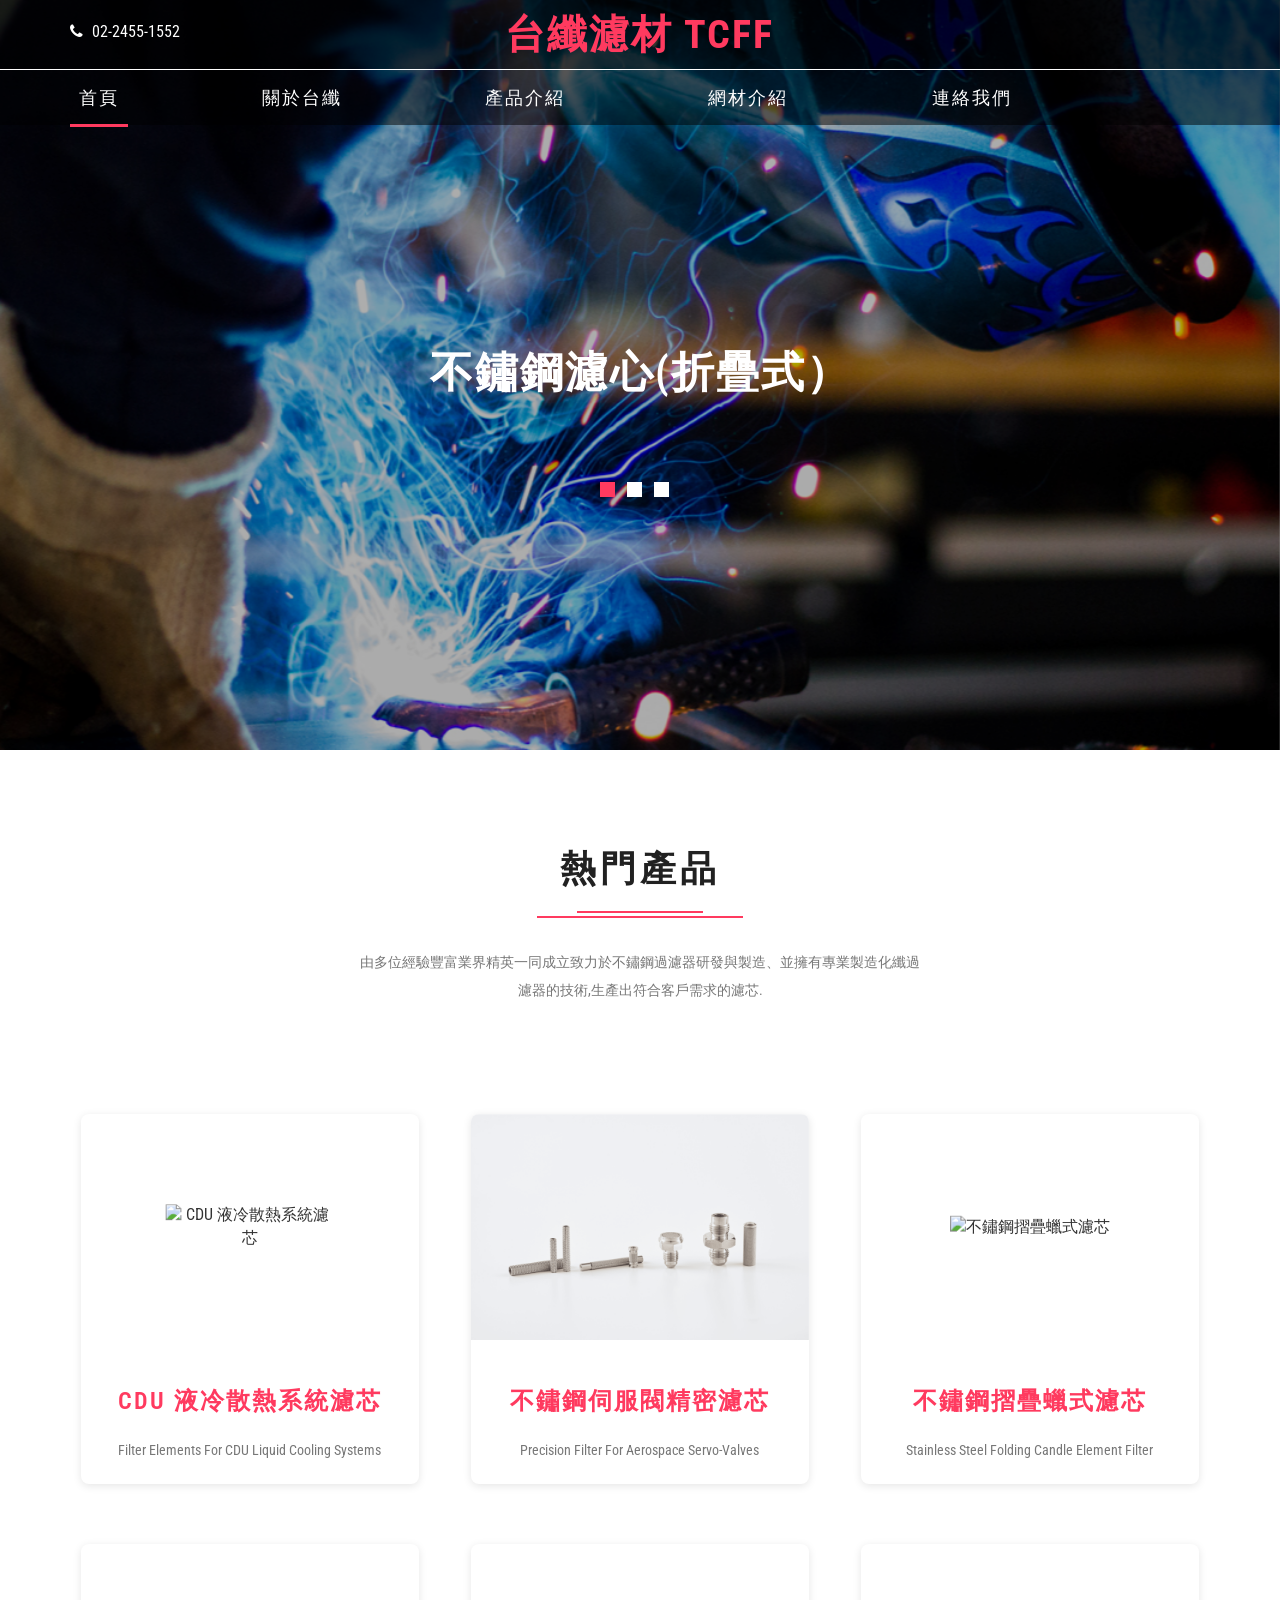
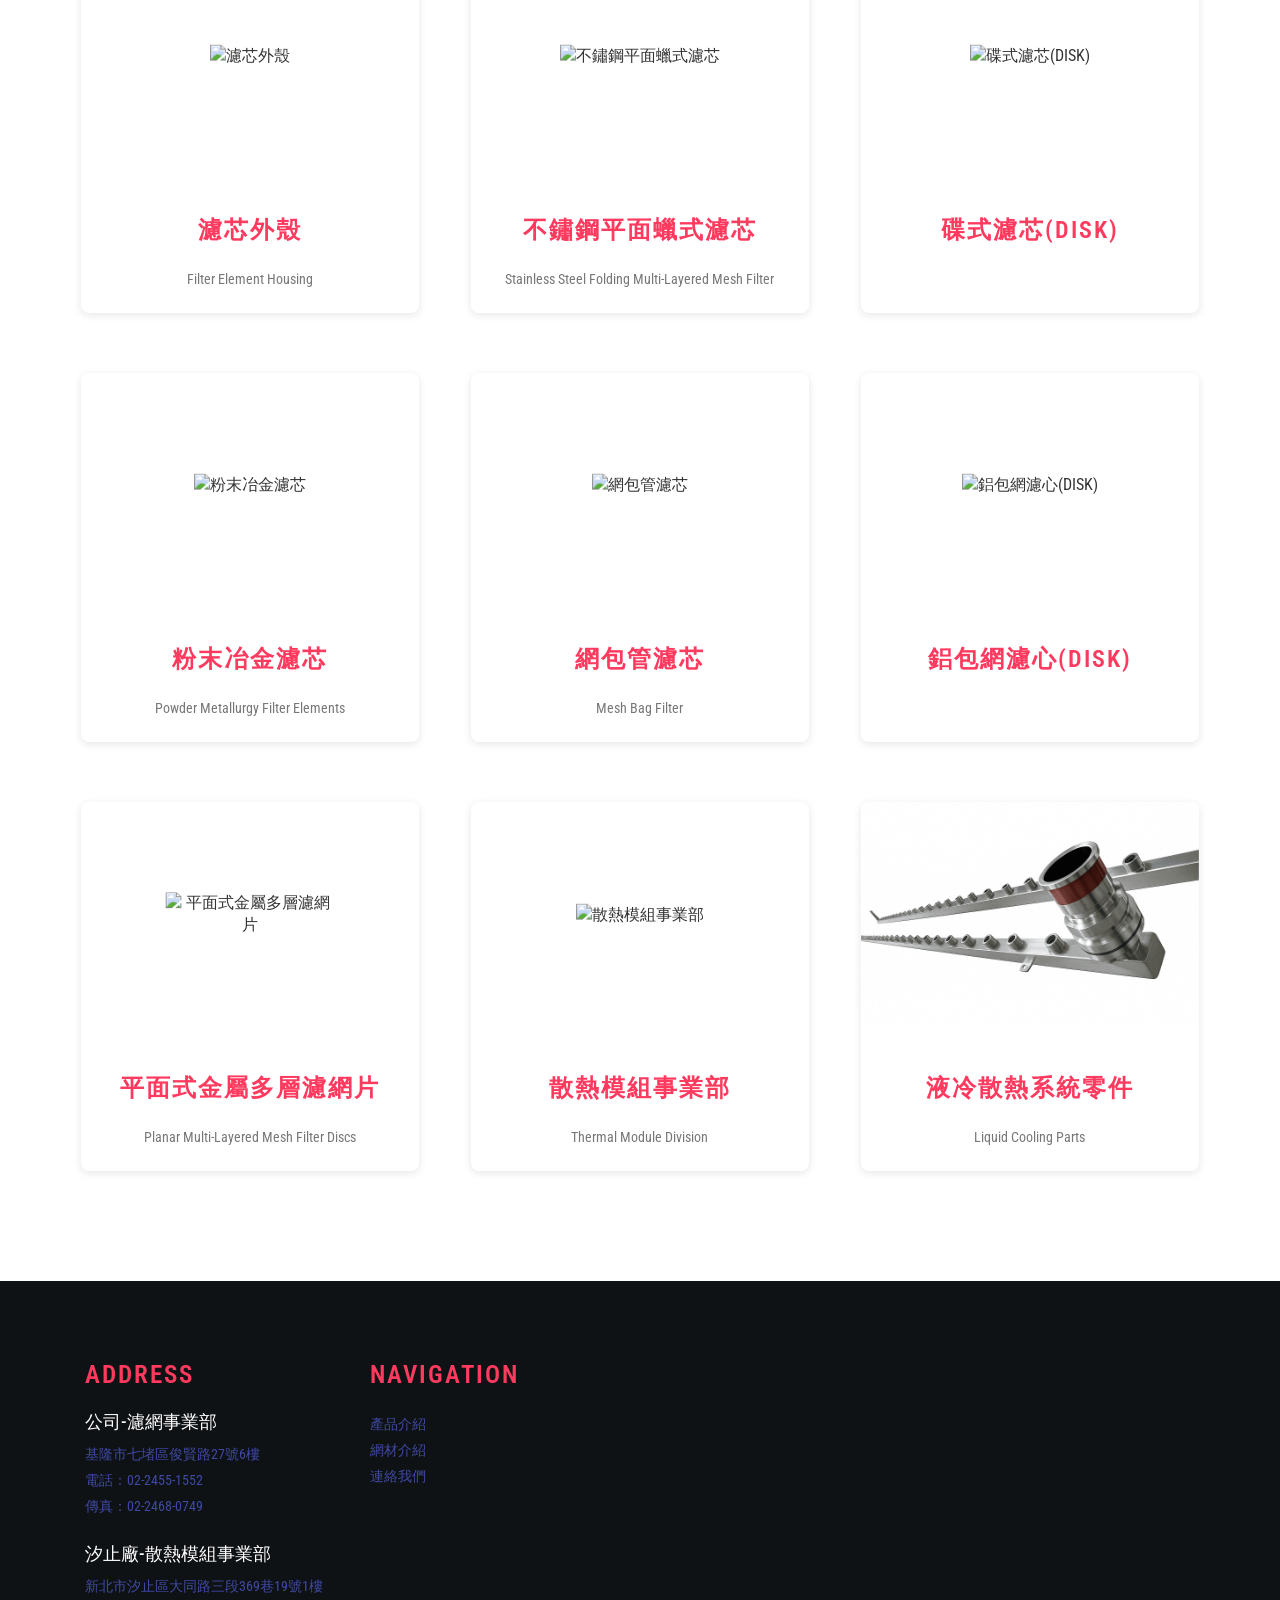
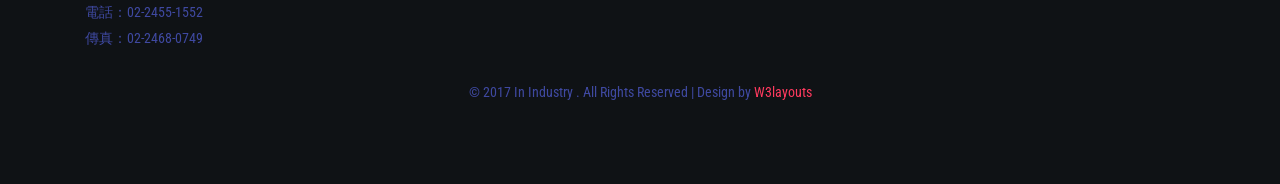
==== commit e6786fde: "feat: Header 與 Footer 元件化及效能與廣告優化 - refactor: 將全站共用的 Header 與 Footer 抽離為 Web Component (site-header." ====
--- a/index.html
+++ b/index.html
@@ -1,360 +1,232 @@
-<!--A Design by W3layouts
-Author: W3layout
-Author URL: http://w3layouts.com
-License: Creative Commons Attribution 3.0 Unported
-License URL: http://creativecommons.org/licenses/by/3.0/
--->
-<!DOCTYPE html>
-<html lang="zh-Hant">
-<head>
-<title>台纖濾材有限公司 Taiwan Chemical Fiber Filter Co.,Ltd</title>
-<meta name="viewport" content="width=device-width, initial-scale=1">
-<meta charset="utf-8">
-<meta name="keywords" content="Taiwan Chemical Fiber Filter " />
-<script type="application/x-javascript"> addEventListener("load", function() { setTimeout(hideURLbar, 0); }, false); function hideURLbar(){ window.scrollTo(0,1); } </script>
-<!-- bootstrap-css -->
-<link href="css/bootstrap.css" rel="stylesheet" type="text/css" media="all" />
-<!--// bootstrap-css -->
-<!-- css -->
-<link rel="stylesheet" href="css/style.css" type="text/css" media="all" />
-<link rel="stylesheet" href="css/flexslider.css" type="text/css" media="screen" property="" />
-<!--// css -->
-<!-- font-awesome icons -->
-<link href="css/font-awesome.css" rel="stylesheet">
-<!-- //font-awesome icons -->
-<!-- font -->
-<link href="//fonts.googleapis.com/css?family=Open+Sans:300,300i,400,400i,600,600i,700,700i,800,800i" rel="stylesheet">
-<link href='//fonts.googleapis.com/css?family=Roboto+Condensed:400,700italic,700,400italic,300italic,300' rel='stylesheet' type='text/css'>
-<!-- //font -->
-<script type="text/javascript" src="js/jquery-2.1.4.min.js"></script>
-<script src="js/bootstrap.js"></script>
-<script src="js/cache-buster.js"></script>
-<!--[if lt IE 9]>
-  <script src="https://oss.maxcdn.com/libs/html5shiv/3.7.0/html5shiv.js"></script>
-<![endif]-->
-</head>
-<body>
-<!-- banner -->
-	<div class="banner jarallax">
-		<div class="banner-dot">
-			<div class="header-top">
-				<div class="container">
-					<div class="header-top-left">
-						<p><i class="fa fa-phone" aria-hidden="true"></i> 02-2455-1552</p>
-					</div>
-					<div class="w3layouts-logo">
-							<h1>
-								<a href="index.html">台纖濾材 TCFF</a>
-							</h1>
-						</div>
-						<div class="wthreesearch" style="display: none;">
-							<form action="#" method="post">
-								<input type="search" name="Search" placeholder="Search " required="">
-								<button type="submit" class="btn btn-default search" aria-label="Left Align">
-									<i class="fa fa-search" aria-hidden="true"></i>
-								</button>
-							</form>
-						</div>
-				</div>
-			</div>
-			<div class="header">
-				<div class="container">
-					<div class="top-nav">
-						<nav class="navbar navbar-default">
-								<div class="navbar-header">
-									<button type="button" class="navbar-toggle" data-toggle="collapse" data-target="#bs-example-navbar-collapse-1">
-										<span class="sr-only">Toggle navigation</span>
-										<span class="icon-bar"></span>
-										<span class="icon-bar"></span>
-										<span class="icon-bar"></span>
-									</button>
-								</div>
-								<!--navbar-header-->
-							<div class="collapse navbar-collapse" id="bs-example-navbar-collapse-1">
-								<ul class="nav navbar-nav navbar-right">
-									<li><a href="index.html" class="active">首頁</a></li>
-									<li><a href="about.htm">關於台纖</a></li>
-									<li><a href="product.htm">產品介紹</a></li>
-									<li><a href="filter.htm">網材介紹</a></li>
-									<li><a href="connect.htm">連絡我們</a></li>
-								<!--	<li class=""><a href="#" class="dropdown-toggle hvr-bounce-to-bottom" data-toggle="dropdown" role="button" aria-haspopup="true" aria-expanded="false">Codes<span class="caret"></span></a>
-										<ul class="dropdown-menu">
-											<li><a class="hvr-bounce-to-bottom" href="icons.html">Icons</a></li>
-											<li><a class="hvr-bounce-to-bottom" href="typography.html">Typography</a></li>          
-										</ul>
-									</li>	
-									<li><a href="projects.html">Projects</a></li>
-									<li><a href="contact.html">Contact Us</a></li>-->
-								</ul>	
-								<div class="clearfix"> </div>	
-							</div>
-						</nav>
-					</div>
-					
-					<div class="clearfix"> </div>
-				</div>
-			</div>
-			<div class="w3layouts-banner">
-				<div class="container">
-					<section class="slider">
-						<div class="flexslider">
-							<ul class="slides">
-								<li>
-									<div class="agileits_w3layouts_banner_info">
-										<h3>不鏽鋼濾心(折疊式）</h3>
-										<p></p>
-									</div>
-								</li>
-								<li>
-									<div class="agileits_w3layouts_banner_info">
-										<h3>不鏽鋼燒結濾心</h3>
-										<p></p>
-									</div>
-								</li>
-								<li>
-									<div class="agileits_w3layouts_banner_info">
-										<h3>不鏽鋼伺服閥精密濾芯</h3>
-										<p></p>
-									</div>
-								</li>
-							</ul>
-						</div>
-				</section>
-			<!-- flexSlider -->
-				<script defer src="js/jquery.flexslider.js"></script>
-				<script type="text/javascript">
-					$(window).load(function(){
-					  $('.flexslider').flexslider({
-						animation: "slide",
-						start: function(){
-						  $('body').removeClass('loading');
-						}
-					  });
-					});
-				</script>
-			<!-- //flexSlider -->
-				</div>
-			</div>
-		</div>
-	</div>
-<!-- //banner -->
-<!-- Specialize-section -->
-            <hot-products data-src="data/hot-products.json"></hot-products>
-	<!-- //Specialize-section -->
-	<!-- news -->
-	<div class="services news" style="display: none;">
-		<div class="container"> 
-				<div class="new-w3l">
-					<h3 class="w3ls_head">News & Events</h3>
-					<p class="para">Lorem Ipsum is simply dummy text <span> type setting industry</span> esse cillum dolore eu 
-					fugiat nulla pariatur. Excepteur sint occaecat.</p>			
-				</div>
-			<div class="news-agileinfo">
-				<div class="col-sm-4 news-w3lgrids">
-					<div class="news-gridtext">
-						<div class="news-w3img">
-							<a href="#" data-toggle="modal" data-target="#myModal"><img src="images/s11.png" class="img-responsive zoom-img" alt=""/></a>
-						</div>
-						<div class="news-w3imgtext">
-							<h5 class="w3-agilep">MAR 12, 2017 </h5>
-							<h4><a href="#" data-toggle="modal" data-target="#myModal">Fringilla</a></h4> 
-							<p>In dignissim nunc curabitur eleifend orci eu sapien imperdiet tempus.</p>
-							</div>
-					</div>
-				</div>
-				<div class="col-sm-4 news-w3lgrids">
-					<div class="news-gridtext">
-						<div class="news-w3img">
-							<a href="#" data-toggle="modal" data-target="#myModal"><img src="images/s10.png" class="img-responsive zoom-img" alt=""/></a>
-						</div>
-						<div class="news-w3imgtext">
-							<h5 class="w3-agilep">MAR 4, 2017</h5>
-							<h4><a href="#" data-toggle="modal" data-target="#myModal">Fringilla</a></h4> 
-							<p>Curabitur eleifend orci eu sapien imperdiet tempus dignissim nunc.</p>
-							</div>
-					</div>
-				</div>
-				<div class="col-sm-4 news-w3lgrids">
-					<div class="news-gridtext">
-						<div class="news-w3img">
-							<a href="#" data-toggle="modal" data-target="#myModal"><img src="images/s12.png" class="img-responsive zoom-img" alt=""/></a>
-						</div>
-						<div class="news-w3imgtext">
-							<h5 class="w3-agilep">MAR 21, 2017</h5>
-							<h4><a href="#" data-toggle="modal" data-target="#myModal">Sectetur</a></h4> 
-							<p>Morbi a vehicula risus, vitae interdum orci Praesent acelei turpis.</p> 
-							</div>
-					</div>
-				</div>
-				<div class="clearfix"> </div>
-			</div>
-		</div>
-	</div>
-	<!-- //news --> 
-<!-- testimonials -->
-	<div class="testimonials" style="display: none;">
-		<div class="container"> 
-			<h3 class="w3ls_head">Testimonials</h3>
-					<p class="para">Lorem Ipsum is simply dummy text <span> type setting industry</span> esse cillum dolore eu 
-					fugiat nulla pariatur. Excepteur sint occaecat.</p>	
-			<div class="testi-w3agileinfo"> 
-				<!-- Nav tabs -->
-				<ul class="nav nav-tabs" role="tablist">
-					<li role="presentation" class="active"><a href="#testi" aria-controls="testi" role="tab" data-toggle="tab"><img src="images/1.png" alt=""/></a></li>
-					<li role="presentation"><a href="#profile" aria-controls="profile" role="tab" data-toggle="tab"><img src="images/3.png" alt=""/></a></li>
-					<li role="presentation"><a href="#messages" aria-controls="messages" role="tab" data-toggle="tab"><img src="images/2.png" alt=""/></a></li>
-				</ul>
-				<!-- Tab panes -->
-				<div class="tab-content">
-					<div role="tabpanel" class="tab-pane active" id="testi">
-						<h5>FILAN FISTEKU</h5>
-						<p>Donec libero dui, scelerisque ac augue id, tristique ullamcorper elit. Nam ultrices, lacus vitae adipiscing aliquet, metus ipsum imperdiet libero, vitae dignissim sapien diam ac nibh convallis.</p>
-					</div>
-					<div role="tabpanel" class="tab-pane" id="profile">
-						<h5>ULLAMCORPER FILAN </h5>
-						<p>Scelerisque ac augue id Donec libero dui, , tristique ullamcorper elit. Nam ultrices, lacus vitae adipiscing aliquet, metus ipsum imperdiet libero, vitae dignissim sapien diam ac nibh convallis.</p>
-					</div>
-					<div role="tabpanel" class="tab-pane" id="messages"> 
-						<h5>SCELERISQUE AUGUE</h5>
-						<p>Nam ultrices lacus vitae adipiscing aliquet, metus ipsum imperdiet libero, vitae dignissim sapientristique Donec libero dui, scelerisque ac augue id,  ullamcorper elit,diam ac nibh convallis.</p>
-					</div>
-				</div> 
-			</div>
-		</div>
-	</div>
-	<!-- //testimonials -->
-<!-- subscribe -->
-	<div class="sub-agileitsinfo" style="display: none;">  
-		<div class="subscribe wthree-sub"> 
-			<div class="container">    
-				<h3 class="w3ls_head">Subscribe Now</h3>
-					<p class="para">Lorem Ipsum is simply dummy text <span> type setting industry</span> esse cillum dolore eu 
-					fugiat nulla pariatur. Excepteur sint occaecat.</p>	
-				<div class="subsc-agile">
-					<form action="#" method="post"> 
-						<input type="email" name="email" placeholder="Enter your Email..." required="">
-						<input type="submit" value="Subscribe"> 
-						<div class="clearfix"> </div>
-					
-					</form>
-				</div>				
-			</div>
-		</div>
-	</div>
-	<!-- //subscribe -->
-
-<!-- footer -->
-	<div class="w3-agile-footer">
-		<div class="container">
-			<div class="footer-grids">
-				<div class="col-md-3 footer-grid">
-					<div class="footer-grid-heading">
-						<h4>Address</h4>
-					</div>
-					<div class="footer-grid-info">
-						<h4 style="color: white">公司-濾網事業部</h4>
-						<p>基隆市七堵區俊賢路27號6樓
-						</p>
-						<p class="phone">
-<!--							<span>Email : <a href="mailto:toguchu@gmail.com">toguchu@gmail.com</a></span>-->
-							電話：02-2455-1552
-							傳真：02-2468-0749
-						</p>
-					</div>
-					<div class="footer-grid-info">
-						<h4 style="color: white">汐止廠-散熱模組事業部</h4>
-						<p>新北市汐止區大同路三段369巷19號1樓</p>
-						<p class="phone">
-							<!--							<span>Email : <a href="mailto:toguchu@gmail.com">&#45;&#45;</a></span>-->
-							電話：02-2455-1552<br>
-							傳真：02-2468-0749
-						</p>
-					</div>
-				</div>
-				<div class="col-md-3 footer-grid">
-					<div class="footer-grid-heading">
-						<h4>Navigation</h4>
-					</div>
-					<div class="footer-grid-info">
-						<ul>
-
-								<!--	<li><a href="index.html" class="active">首頁</a></li>
-									<li><a href="about.htm">關於台纖</a></li>-->
-								<li><a href="product.htm">產品介紹</a></li>
-								<li><a href="filter.htm">網材介紹</a></li>
-								<li><a href="connect.htm">連絡我們</a></li>
-							</ul>
-					</div>
-				</div>
-				<div class="col-md-3 footer-grid" style="display: none;">
-					<div class="footer-grid-heading">
-						<h4>Newsletter</h4>
-					</div>
-					<div class="agile-footer-grid">
-						<ul class="w3agile_footer_grid_list">
-							<li>Ut aut reiciendis voluptatibus maiores <a href="#">http://example.com</a> alias, ut aut reiciendis.
-								<span><i class="fa fa-twitter" aria-hidden="true"></i> 02 days ago</span></li>
-							<li>Itaque earum rerum hic tenetur a sapiente delectus <a href="#">http://example.com</a><span><i class="fa fa-twitter" aria-hidden="true"></i> 03 days ago</span></li>
-						</ul>
-					</div>
-				</div>
-				<div class="col-md-3 footer-grid" style="display: none;">
-					<div class="footer-grid-heading">
-						<h4>Follow</h4>
-					</div>
-					<div class="social">
-						<ul>
-							<li><a href="#"><i class="fa fa-facebook"></i></a></li>
-							<li><a href="#"><i class="fa fa-twitter"></i></a></li>
-							<li><a href="#"><i class="fa fa-rss"></i></a></li>
-							<li><a href="#"><i class="fa fa-vk"></i></a></li>
-						</ul>
-					</div>
-				</div>
-				<div class="clearfix"> </div>
-			</div>
-			<div class="agileits-w3layouts-copyright">
-				<p>© 2017 In Industry . All Rights Reserved | Design by <a href="http://w3layouts.com/"> W3layouts</a> </p>
-			</div>
-		</div>
-	</div>
-	<!-- //footer -->
-	<!-- bootstrap-pop-up -->
-	<div class="modal video-modal fade" id="myModal" tabindex="-1" role="dialog" aria-labelledby="myModal">
-		<div class="modal-dialog" role="document">
-			<div class="modal-content">
-				<div class="modal-header">
-					In Industry
-					<button type="button" class="close" data-dismiss="modal" aria-label="Close"><span aria-hidden="true">&times;</span></button>						
-				</div>
-				<section>
-					<div class="modal-body">
-						<img src="images/s12.png" alt=" " class="img-responsive" />
-						<p>Ut enim ad minima veniam, quis nostrum
-							exercitationem ullam corporis suscipit laboriosam, 
-							nisi ut aliquid ex ea commodi consequatur? Quis autem 
-							vel eum iure reprehenderit qui in ea voluptate velit 
-							esse quam nihil molestiae consequatur, vel illum qui 
-							dolorem eum fugiat quo voluptas nulla pariatur.
-							<i>" Quis autem vel eum iure reprehenderit qui in ea voluptate velit 
-								esse quam nihil molestiae consequatur.</i></p>
-					</div>
-				</section>
-			</div>
-		</div>
-	</div>
-<!-- //bootstrap-pop-up -->
-
-    <script src="js/hot-products.js"></script>
-	<script src="js/jarallax.js"></script>
-	<script src="js/SmoothScroll.min.js"></script>
-	<script type="text/javascript">
-		/* init Jarallax */
-		$('.jarallax').jarallax({
-			speed: 0.5,
-			imgWidth: 1366,
-			imgHeight: 768
-		})
-	</script>
-</body>	
-</html>
+<!--A Design by W3layouts
+Author: W3layout
+Author URL: http://w3layouts.com
+License: Creative Commons Attribution 3.0 Unported
+License URL: http://creativecommons.org/licenses/by/3.0/
+-->
+<!DOCTYPE html>
+<html lang="zh-Hant">
+<head>
+<title>台纖濾材有限公司 Taiwan Chemical Fiber Filter Co.,Ltd</title>
+<meta name="viewport" content="width=device-width, initial-scale=1">
+<meta charset="utf-8">
+<meta name="keywords" content="Taiwan Chemical Fiber Filter " />
+<script type="application/x-javascript"> addEventListener("load", function() { setTimeout(hideURLbar, 0); }, false); function hideURLbar(){ window.scrollTo(0,1); } </script>
+<!-- bootstrap-css -->
+<link href="css/bootstrap.css" rel="stylesheet" type="text/css" media="all" />
+<!--// bootstrap-css -->
+<!-- css -->
+<link rel="stylesheet" href="css/style.css" type="text/css" media="all" />
+<link rel="stylesheet" href="css/flexslider.css" type="text/css" media="screen" property="" />
+<!--// css -->
+<!-- font-awesome icons -->
+<link href="css/font-awesome.css" rel="stylesheet">
+<!-- //font-awesome icons -->
+<!-- font -->
+<link href="//fonts.googleapis.com/css?family=Open+Sans:300,300i,400,400i,600,600i,700,700i,800,800i" rel="stylesheet">
+<link href='//fonts.googleapis.com/css?family=Roboto+Condensed:400,700italic,700,400italic,300italic,300' rel='stylesheet' type='text/css'>
+<!-- //font -->
+<script type="text/javascript" src="js/jquery-2.1.4.min.js"></script>
+<script src="js/bootstrap.js"></script>
+<script src="js/cache-buster.js"></script>
+<!--[if lt IE 9]>
+  <script src="https://oss.maxcdn.com/libs/html5shiv/3.7.0/html5shiv.js"></script>
+<![endif]-->
+</head>
+<body>
+<!-- banner -->
+	<div class="banner jarallax">
+		<div class="banner-dot">
+			<site-header></site-header>
+	<script src="component/site-header.js"></script>
+	
+			<div class="w3layouts-banner">
+				<div class="container">
+					<section class="slider">
+						<div class="flexslider">
+							<ul class="slides">
+								<li>
+									<div class="agileits_w3layouts_banner_info">
+										<h3>不鏽鋼濾心(折疊式）</h3>
+										<p></p>
+									</div>
+								</li>
+								<li>
+									<div class="agileits_w3layouts_banner_info">
+										<h3>不鏽鋼燒結濾心</h3>
+										<p></p>
+									</div>
+								</li>
+								<li>
+									<div class="agileits_w3layouts_banner_info">
+										<h3>不鏽鋼伺服閥精密濾芯</h3>
+										<p></p>
+									</div>
+								</li>
+							</ul>
+						</div>
+				</section>
+			<!-- flexSlider -->
+				<script defer src="js/jquery.flexslider.js"></script>
+				<script type="text/javascript">
+					$(window).load(function(){
+					  $('.flexslider').flexslider({
+						animation: "slide",
+						start: function(){
+						  $('body').removeClass('loading');
+						}
+					  });
+					});
+				</script>
+			<!-- //flexSlider -->
+				</div>
+			</div>
+		</div>
+	</div>
+<!-- //banner -->
+<!-- Specialize-section -->
+            <hot-products data-src="data/hot-products.json"></hot-products>
+	<!-- //Specialize-section -->
+	<!-- news -->
+	<div class="services news" style="display: none;">
+		<div class="container"> 
+				<div class="new-w3l">
+					<h3 class="w3ls_head">News & Events</h3>
+					<p class="para">Lorem Ipsum is simply dummy text <span> type setting industry</span> esse cillum dolore eu 
+					fugiat nulla pariatur. Excepteur sint occaecat.</p>			
+				</div>
+			<div class="news-agileinfo">
+				<div class="col-sm-4 news-w3lgrids">
+					<div class="news-gridtext">
+						<div class="news-w3img">
+							<a href="#" data-toggle="modal" data-target="#myModal"><img loading="lazy" decoding="async" src="images/s11.png" class="img-responsive zoom-img" alt=""/></a>
+						</div>
+						<div class="news-w3imgtext">
+							<h5 class="w3-agilep">MAR 12, 2017 </h5>
+							<h4><a href="#" data-toggle="modal" data-target="#myModal">Fringilla</a></h4> 
+							<p>In dignissim nunc curabitur eleifend orci eu sapien imperdiet tempus.</p>
+							</div>
+					</div>
+				</div>
+				<div class="col-sm-4 news-w3lgrids">
+					<div class="news-gridtext">
+						<div class="news-w3img">
+							<a href="#" data-toggle="modal" data-target="#myModal"><img loading="lazy" decoding="async" src="images/s10.png" class="img-responsive zoom-img" alt=""/></a>
+						</div>
+						<div class="news-w3imgtext">
+							<h5 class="w3-agilep">MAR 4, 2017</h5>
+							<h4><a href="#" data-toggle="modal" data-target="#myModal">Fringilla</a></h4> 
+							<p>Curabitur eleifend orci eu sapien imperdiet tempus dignissim nunc.</p>
+							</div>
+					</div>
+				</div>
+				<div class="col-sm-4 news-w3lgrids">
+					<div class="news-gridtext">
+						<div class="news-w3img">
+							<a href="#" data-toggle="modal" data-target="#myModal"><img loading="lazy" decoding="async" src="images/s12.png" class="img-responsive zoom-img" alt=""/></a>
+						</div>
+						<div class="news-w3imgtext">
+							<h5 class="w3-agilep">MAR 21, 2017</h5>
+							<h4><a href="#" data-toggle="modal" data-target="#myModal">Sectetur</a></h4> 
+							<p>Morbi a vehicula risus, vitae interdum orci Praesent acelei turpis.</p> 
+							</div>
+					</div>
+				</div>
+				<div class="clearfix"> </div>
+			</div>
+		</div>
+	</div>
+	<!-- //news --> 
+<!-- testimonials -->
+	<div class="testimonials" style="display: none;">
+		<div class="container"> 
+			<h3 class="w3ls_head">Testimonials</h3>
+					<p class="para">Lorem Ipsum is simply dummy text <span> type setting industry</span> esse cillum dolore eu 
+					fugiat nulla pariatur. Excepteur sint occaecat.</p>	
+			<div class="testi-w3agileinfo"> 
+				<!-- Nav tabs -->
+				<ul class="nav nav-tabs" role="tablist">
+					<li role="presentation" class="active"><a href="#testi" aria-controls="testi" role="tab" data-toggle="tab"><img loading="lazy" decoding="async" src="images/1.png" alt=""/></a></li>
+					<li role="presentation"><a href="#profile" aria-controls="profile" role="tab" data-toggle="tab"><img loading="lazy" decoding="async" src="images/3.png" alt=""/></a></li>
+					<li role="presentation"><a href="#messages" aria-controls="messages" role="tab" data-toggle="tab"><img loading="lazy" decoding="async" src="images/2.png" alt=""/></a></li>
+				</ul>
+				<!-- Tab panes -->
+				<div class="tab-content">
+					<div role="tabpanel" class="tab-pane active" id="testi">
+						<h5>FILAN FISTEKU</h5>
+						<p>Donec libero dui, scelerisque ac augue id, tristique ullamcorper elit. Nam ultrices, lacus vitae adipiscing aliquet, metus ipsum imperdiet libero, vitae dignissim sapien diam ac nibh convallis.</p>
+					</div>
+					<div role="tabpanel" class="tab-pane" id="profile">
+						<h5>ULLAMCORPER FILAN </h5>
+						<p>Scelerisque ac augue id Donec libero dui, , tristique ullamcorper elit. Nam ultrices, lacus vitae adipiscing aliquet, metus ipsum imperdiet libero, vitae dignissim sapien diam ac nibh convallis.</p>
+					</div>
+					<div role="tabpanel" class="tab-pane" id="messages"> 
+						<h5>SCELERISQUE AUGUE</h5>
+						<p>Nam ultrices lacus vitae adipiscing aliquet, metus ipsum imperdiet libero, vitae dignissim sapientristique Donec libero dui, scelerisque ac augue id,  ullamcorper elit,diam ac nibh convallis.</p>
+					</div>
+				</div> 
+			</div>
+		</div>
+	</div>
+	<!-- //testimonials -->
+<!-- subscribe -->
+	<div class="sub-agileitsinfo" style="display: none;">  
+		<div class="subscribe wthree-sub"> 
+			<div class="container">    
+				<h3 class="w3ls_head">Subscribe Now</h3>
+					<p class="para">Lorem Ipsum is simply dummy text <span> type setting industry</span> esse cillum dolore eu 
+					fugiat nulla pariatur. Excepteur sint occaecat.</p>	
+				<div class="subsc-agile">
+					<form action="#" method="post"> 
+						<input type="email" name="email" placeholder="Enter your Email..." required="">
+						<input type="submit" value="Subscribe"> 
+						<div class="clearfix"> </div>
+					
+					</form>
+				</div>				
+			</div>
+		</div>
+	</div>
+	<!-- //subscribe -->
+
+<site-footer></site-footer>
+	<script src="component/site-footer.js"></script>
+	<!-- bootstrap-pop-up -->
+	<div class="modal video-modal fade" id="myModal" tabindex="-1" role="dialog" aria-labelledby="myModal">
+		<div class="modal-dialog" role="document">
+			<div class="modal-content">
+				<div class="modal-header">
+					In Industry
+					<button type="button" class="close" data-dismiss="modal" aria-label="Close"><span aria-hidden="true">&times;</span></button>						
+				</div>
+				<section>
+					<div class="modal-body">
+						<img loading="lazy" decoding="async" src="images/s12.png" alt=" " class="img-responsive" />
+						<p>Ut enim ad minima veniam, quis nostrum
+							exercitationem ullam corporis suscipit laboriosam, 
+							nisi ut aliquid ex ea commodi consequatur? Quis autem 
+							vel eum iure reprehenderit qui in ea voluptate velit 
+							esse quam nihil molestiae consequatur, vel illum qui 
+							dolorem eum fugiat quo voluptas nulla pariatur.
+							<i>" Quis autem vel eum iure reprehenderit qui in ea voluptate velit 
+								esse quam nihil molestiae consequatur.</i></p>
+					</div>
+				</section>
+			</div>
+		</div>
+	</div>
+<!-- //bootstrap-pop-up -->
+
+    <script src="js/hot-products.js"></script>
+	<script src="js/jarallax.js"></script>
+	<script src="js/SmoothScroll.min.js"></script>
+	<script type="text/javascript">
+		/* init Jarallax */
+		$('.jarallax').jarallax({
+			speed: 0.5,
+			imgWidth: 1366,
+			imgHeight: 768
+		})
+	</script>
+</body>
+</html>
--- a/css/style.css
+++ b/css/style.css
@@ -5,76 +5,96 @@
 License URL: http://creativecommons.org/licenses/by/3.0/
 --*/
 body a {
-  transition: 0.5s all;
-  -webkit-transition: 0.5s all;
-  -o-transition: 0.5s all;
-  -moz-transition: 0.5s all;
-  -ms-transition: 0.5s all;
-}
-html, body{
+    transition: 0.5s all;
+    -webkit-transition: 0.5s all;
+    -o-transition: 0.5s all;
+    -moz-transition: 0.5s all;
+    -ms-transition: 0.5s all;
+}
+
+html,
+body {
     font-size: 100%;
-	font-family: 'Roboto Condensed', sans-serif;
-}
-body{
-	background:#FFFFFF;
-}
+    font-family: 'Roboto Condensed', sans-serif;
+}
+
+body {
+    background: #FFFFFF;
+}
+
 /*-- banner --*/
-.banner{
-	background: url(../images/1.png) no-repeat 0px 0px;
+.banner {
+    background: url(../images/1.png) no-repeat 0px 0px;
     background-size: cover;
-	min-height:750px;
-}
+    min-height: 750px;
+}
+
 .banner-dot {
-    background:rgba(0, 0, 0, 0.32);
+    background: rgba(0, 0, 0, 0.32);
     background-size: cover;
-    min-height:750px;
-}
+    min-height: 750px;
+}
+
 .jarallax {
     position: relative;
     background-size: cover;
     background-repeat: no-repeat;
     background-position: 50% 50%;
 }
+
 .banner-1 {
     background: url(../images/1.png) no-repeat 0px 0px;
     background-size: cover;
     min-height: 350px;
 }
+
 .header-top {
-	border-bottom: solid 1px rgb(255, 255, 255);
+    border-bottom: solid 1px rgb(255, 255, 255);
     padding: .8em 0;
     background: rgba(0, 0, 0, 0.7);
 }
-.header-top-left{
-	float: left;
+
+.header-top-left {
+    float: left;
     margin: .5em 0 0 0;
-	width: 33.33%;
-}
-.header-top-left p, .header-top-right p {
+    width: 33.33%;
+}
+
+.header-top-left p,
+.header-top-right p {
     color: #FFFFFF;
     font-size: 16px;
 }
-.header-top-right{
-	float: right;
-    margin: .5em 0 0 0;	
-}
+
+.header-top-right {
+    float: right;
+    margin: .5em 0 0 0;
+}
+
 /*-- social-icons --*/
-.agileinfo-social-grids{
+.agileinfo-social-grids {
     margin: 3em 0 0 0;
     text-align: center;
 }
-.agileinfo-social-grids ul{
-	padding:0;
-	margin:0;
-}
-.agileinfo-social-grids ul li{
+
+.agileinfo-social-grids ul {
+    padding: 0;
+    margin: 0;
+}
+
+.agileinfo-social-grids ul li {
     display: inline-block;
 }
+
 .agileinfo-social-grids ul li a {
-	color: #333;
-    text-align: center;
-}
-.agileinfo-social-grids ul li a i.fa.fa-facebook,.agileinfo-social-grids ul li a i.fa.fa-twitter,.agileinfo-social-grids ul li a i.fa.fa-rss,.agileinfo-social-grids ul li a i.fa.fa-vk{
+    color: #333;
+    text-align: center;
+}
+
+.agileinfo-social-grids ul li a i.fa.fa-facebook,
+.agileinfo-social-grids ul li a i.fa.fa-twitter,
+.agileinfo-social-grids ul li a i.fa.fa-rss,
+.agileinfo-social-grids ul li a i.fa.fa-vk {
     color: #FFFFFF;
     transition: 0.5s all;
     -webkit-transition: 0.5s all;
@@ -82,45 +102,58 @@
     -o-transition: 0.5s all;
     -ms-transition: 0.5s all;
 }
+
 .agileinfo-social-grids ul li a i.fa.fa-facebook:hover {
     color: #3b5998;
 }
-.agileinfo-social-grids ul li a i.fa.fa-twitter{
-	margin:0 1em;
-}
-.agileinfo-social-grids ul li a i.fa.fa-twitter:hover{
-	color: #55acee;
-}
-.agileinfo-social-grids ul li a i.fa.fa-rss{
-	margin:0 1em 0 0;
-}
-.agileinfo-social-grids ul li a i.fa.fa-rss:hover{
-	color: #f26522;
-}
-.agileinfo-social-grids ul li a i.fa.fa-vk:hover{
-	color: #45668e;
-}
-.agileinfo-social-grids ul li:nth-child(2){
-	margin:.5em 0;
-}
-.agileinfo-social-grids ul li:nth-child(3){
-	margin:0 0 .5em 0;
-}
+
+.agileinfo-social-grids ul li a i.fa.fa-twitter {
+    margin: 0 1em;
+}
+
+.agileinfo-social-grids ul li a i.fa.fa-twitter:hover {
+    color: #55acee;
+}
+
+.agileinfo-social-grids ul li a i.fa.fa-rss {
+    margin: 0 1em 0 0;
+}
+
+.agileinfo-social-grids ul li a i.fa.fa-rss:hover {
+    color: #f26522;
+}
+
+.agileinfo-social-grids ul li a i.fa.fa-vk:hover {
+    color: #45668e;
+}
+
+.agileinfo-social-grids ul li:nth-child(2) {
+    margin: .5em 0;
+}
+
+.agileinfo-social-grids ul li:nth-child(3) {
+    margin: 0 0 .5em 0;
+}
+
 /*-- //social-icons --*/
-.header-left{
-	text-align: center;
-}
+.header-left {
+    text-align: center;
+}
+
 .header-top-left i {
     padding-right: 5px;
 }
+
 .w3layouts-logo {
     float: left;
     text-align: center;
     width: 33.33%;
 }
+
 .w3layouts-logo h1 {
     margin: 0;
 }
+
 .w3layouts-logo h1 a {
     color: #ff3a5f;
     font-size: 1.1em;
@@ -129,64 +162,82 @@
     text-transform: uppercase;
     letter-spacing: 2px;
 }
+
 /*-- top-nav --*/
-.header{
+.header {
     background: rgba(0, 0, 0, 0.51);
 }
-.top-nav{
-    float:left;
-}
-.top-nav ul{
-	padding: 0;
+
+.top-nav {
+    float: left;
+}
+
+.top-nav ul {
+    padding: 0;
     margin: 0;
     float: none;
 }
+
 .top-nav ul li {
     display: inline-block;
     margin: 0 3.8em;
     float: none;
 }
-.top-nav ul li:nth-child(1){
-	margin-left:0;
-}
-.top-nav ul li:nth-child(6){
-	margin-right:0;
-}
-.navbar-default {
-    background: none;
-    border: none;
-	margin: 0;
-}
+
+.top-nav ul li:nth-child(1) {
+    margin-left: 0;
+}
+
+.top-nav ul li:nth-child(6) {
+    margin-right: 0;
+}
+
 .navbar-default {
     background: none;
     border: none;
     margin: 0;
 }
+
+.navbar-default {
+    background: none;
+    border: none;
+    margin: 0;
+}
+
 .navbar-right {
     float: none !important;
     margin-right: -15px;
     text-align: center;
 }
-.navbar-default .navbar-nav > .active > a, .navbar-default .navbar-nav > .active > a:hover, .navbar-default .navbar-nav > .active > a:focus {
+
+.navbar-default .navbar-nav>.active>a,
+.navbar-default .navbar-nav>.active>a:hover,
+.navbar-default .navbar-nav>.active>a:focus {
     color: #99abd5;
     background: none;
 }
-.navbar-nav > li {
+
+.navbar-nav>li {
     margin: 0 .5em;
     display: inline-block;
     float: none;
 }
-.navbar-default .navbar-nav > li > a {
+
+.navbar-default .navbar-nav>li>a {
     color: #fff;
     font-size: 1.1em;
     letter-spacing: 2px;
     padding: 1em 0.5em;
     position: relative;
 }
-.navbar-default .navbar-nav > li > a:hover, .navbar-default .navbar-nav > li > a:focus,.navbar-default .navbar-nav li a.active {
-	color: #FFFFFF;
-}
-.navbar-default .navbar-nav > li > a:before {
+
+.navbar-default .navbar-nav>li>a:hover,
+.navbar-default .navbar-nav>li>a:focus,
+.navbar-default .navbar-nav li a.active {
+    color: #FFFFFF;
+}
+
+.navbar-default .navbar-nav>li>a:before {
     content: '';
     position: absolute;
     bottom: -2px;
@@ -196,17 +247,24 @@
     left: 0;
     transition: .5s all;
 }
-.navbar-default .navbar-nav li  a:hover:before,.navbar-default .navbar-nav li a.active:before{
-	width: 100%;
-}
-.navbar-default .navbar-nav > .open > a, .navbar-default .navbar-nav > .open > a:hover, .navbar-default .navbar-nav > .open > a:focus {
+
+.navbar-default .navbar-nav li a:hover:before,
+.navbar-default .navbar-nav li a.active:before {
+    width: 100%;
+}
+
+.navbar-default .navbar-nav>.open>a,
+.navbar-default .navbar-nav>.open>a:hover,
+.navbar-default .navbar-nav>.open>a:focus {
     background: none !important;
     box-shadow: 1px 0px 0px 0px rgba(72, 72, 72, 0);
-	color: #fff;
-}
+    color: #fff;
+}
+
 .navbar-collapse {
     padding: 0px !important;
 }
+
 ul.dropdown-menu {
     background: #ff3a5f;
     box-shadow: 0 0 0;
@@ -215,9 +273,10 @@
     top: 3.7em;
     left: 0 !important;
     min-width: 90px;
-	text-align: center;
-}
-.dropdown-menu > li > a {
+    text-align: center;
+}
+
+.dropdown-menu>li>a {
     display: block;
     padding: 0px 0px !important;
     clear: both;
@@ -227,10 +286,14 @@
     color: #FFF !important;
     border: none !important;
 }
-.dropdown-menu > li > a:hover, .dropdown-menu > li > a:focus,.dropdown-menu > li > a:active {
+
+.dropdown-menu>li>a:hover,
+.dropdown-menu>li>a:focus,
+.dropdown-menu>li>a:active {
     background: none;
     color: #000000 !important;
 }
+
 .dropdown-submenu {
     position: relative;
 }
@@ -276,10 +339,12 @@
     -moz-border-radius: 6px 0 6px 6px;
     border-radius: 6px 0 6px 6px;
 }
+
 ul.dropdown-menu li {
     margin: 0 !important;
     text-align: center !important;
 }
+
 /*-- //top-nav --*/
 .wthreesearch input[type="search"] {
     padding: 5px 10px;
@@ -288,6 +353,7 @@
     background: none;
     border: 1px solid #fff;
 }
+
 .wthreesearch .btn-default {
     color: #fff;
     border-radius: 0;
@@ -297,15 +363,18 @@
     margin-top: -1px;
     background: none;
 }
+
 i.fa.fa-search {
     font-size: 19px;
 }
+
 .wthreesearch {
     float: right;
     width: 33.33%;
     text-align: right;
     margin: 5px 0 0;
 }
+
 /*-- banner_info --*/
 .jarallax {
     position: relative;
@@ -313,10 +382,12 @@
     background-repeat: no-repeat;
     background-position: 50% 50%;
 }
+
 .agileits_w3layouts_banner_info {
     margin: 14em 0 0;
     position: relative;
 }
+
 .agileits_w3layouts_banner_info h3 {
     text-align: center;
     font-size: 2.7em;
@@ -325,6 +396,7 @@
     letter-spacing: 2px;
     text-transform: uppercase;
 }
+
 .agileits_w3layouts_banner_info p {
     color: #ffffff;
     text-align: center;
@@ -333,6 +405,7 @@
     margin: 30px auto;
     font-size: 17px;
 }
+
 /*-- //banner_info --*/
 .w3ls_head {
     font-size: 36px;
@@ -345,6 +418,7 @@
     padding-bottom: .8em;
     position: relative;
 }
+
 p.w3agile {
     font-size: 15px;
     color: #777;
@@ -353,22 +427,27 @@
     line-height: 28px;
     text-align: center;
 }
-.w3ls_head:before, .w3ls_head:after {
+
+.w3ls_head:before,
+.w3ls_head:after {
     position: absolute;
     background: #ff3a5f;
     height: 2px;
     content: '';
 }
+
 .w3ls_head:before {
     width: 11%;
     bottom: 8%;
     left: 44.5%;
 }
+
 .w3ls_head:after {
     width: 18%;
     right: 41%;
     bottom: 0%;
 }
+
 p.para {
     width: 50%;
     margin: 0 auto;
@@ -376,13 +455,15 @@
     line-height: 32px;
     font-size: 15px;
     letter-spacing: 0px;
-	text-align:center;
-}
+    text-align: center;
+}
+
 /*-- footer --*/
 .w3-agile-footer {
     background: #0f1215;
     padding: 5em 0;
 }
+
 .footer-grid-heading h4 {
     color: #ff3a5f;
     font-size: 25px;
@@ -391,205 +472,243 @@
     letter-spacing: 2px;
     font-weight: 600;
 }
-.footer-grid-info,.social,.agile-footer-grid {
+
+.footer-grid-info,
+.social,
+.agile-footer-grid {
     margin: 1.5em 0 0 0;
 }
-.footer-grid-info  p{
+
+.footer-grid-info p {
     margin: 0;
     font-size: .9em;
-    color: #BBBBBB;
+    color: #3f49a1;
     line-height: 1.8em;
 }
-.footer-grid-info p span{
-	display:block;
-}
-.footer-grid-info p span a{
-    color: #BBBBBB;	
-	text-decoration:none;
-}
-.footer-grid-info p span a:hover{
+
+.footer-grid-info p span {
+    display: block;
+}
+
+.footer-grid-info p span a {
+    color: #3f49a1;
+    text-decoration: none;
+}
+
+.footer-grid-info p span a:hover {
     color: #ffffff;
 }
-.footer-grid-info ul{
-	padding:0;
-	margin:0;
-}
-.footer-grid-info ul li{
-	display:block;
-}
-.footer-grid-info ul li a{
+
+.footer-grid-info ul {
+    padding: 0;
+    margin: 0;
+}
+
+.footer-grid-info ul li {
+    display: block;
+}
+
+.footer-grid-info ul li a {
     font-size: .9em;
-    color: #BBBBBB;
+    color: #3f49a1;
     line-height: 1.8em;
     text-decoration: none;
 }
-.footer-grid-info ul li a:hover{
-	color: #ffffff;
-}
-.social-grid{
-    margin: 1em 0 0 0;	
-}
-.social ul{
-	padding:0;
-	margin:0;
-}
-.social ul li{
-	display:inline-block;
-}
+
+.footer-grid-info ul li a:hover {
+    color: #ffffff;
+}
+
+.social-grid {
+    margin: 1em 0 0 0;
+}
+
+.social ul {
+    padding: 0;
+    margin: 0;
+}
+
+.social ul li {
+    display: inline-block;
+}
+
 .social ul li a {
-	color: #333;
-    text-align: center;
-}
-.social ul li a i.fa.fa-facebook{
+    color: #333;
+    text-align: center;
+}
+
+.social ul li a i.fa.fa-facebook {
     height: 40px;
     width: 40px;
     background: #383838;
     line-height: 40px;
     color: #FFF;
     border-radius: 50%;
-	-webkit-border-radius: 50%;
-	-moz-border-radius: 50%;
-	-o-border-radius: 50%;
-	-ms-border-radius: 50%;
-	transition:0.5s all;
-	-webkit-transition:0.5s all;
-	-moz-transition:0.5s all;
-	-o-transition:0.5s all;
-	-ms-transition:0.5s all;
-}
+    -webkit-border-radius: 50%;
+    -moz-border-radius: 50%;
+    -o-border-radius: 50%;
+    -ms-border-radius: 50%;
+    transition: 0.5s all;
+    -webkit-transition: 0.5s all;
+    -moz-transition: 0.5s all;
+    -o-transition: 0.5s all;
+    -ms-transition: 0.5s all;
+}
+
 .social ul li a i.fa.fa-facebook:hover {
     height: 40px;
     width: 40px;
     line-height: 40px;
-	background: #3b5998;
-}
-.social ul li a i.fa.fa-twitter{
+    background: #3b5998;
+}
+
+.social ul li a i.fa.fa-twitter {
     height: 40px;
     width: 40px;
     background: #383838;
     line-height: 40px;
     color: #FFF;
     border-radius: 50%;
-	-webkit-border-radius: 50%;
-	-moz-border-radius: 50%;
-	-o-border-radius: 50%;
-	-ms-border-radius: 50%;
-	transition:0.5s all;
-	-webkit-transition:0.5s all;
-	-moz-transition:0.5s all;
-	-o-transition:0.5s all;
-	-ms-transition:0.5s all;
-}
-.social ul li a i.fa.fa-twitter:hover{
+    -webkit-border-radius: 50%;
+    -moz-border-radius: 50%;
+    -o-border-radius: 50%;
+    -ms-border-radius: 50%;
+    transition: 0.5s all;
+    -webkit-transition: 0.5s all;
+    -moz-transition: 0.5s all;
+    -o-transition: 0.5s all;
+    -ms-transition: 0.5s all;
+}
+
+.social ul li a i.fa.fa-twitter:hover {
     height: 40px;
     width: 40px;
     line-height: 40px;
-	background: #1da1f2;
-}
-.social ul li a i.fa.fa-rss{
+    background: #1da1f2;
+}
+
+.social ul li a i.fa.fa-rss {
     height: 40px;
     width: 40px;
     background: #383838;
     line-height: 40px;
     color: #FFF;
     border-radius: 50%;
-	-webkit-border-radius: 50%;
-	-moz-border-radius: 50%;
-	-o-border-radius: 50%;
-	-ms-border-radius: 50%;
-	transition:0.5s all;
-	-webkit-transition:0.5s all;
-	-moz-transition:0.5s all;
-	-o-transition:0.5s all;
-	-ms-transition:0.5s all;
-}
-.social ul li a i.fa.fa-rss:hover{
+    -webkit-border-radius: 50%;
+    -moz-border-radius: 50%;
+    -o-border-radius: 50%;
+    -ms-border-radius: 50%;
+    transition: 0.5s all;
+    -webkit-transition: 0.5s all;
+    -moz-transition: 0.5s all;
+    -o-transition: 0.5s all;
+    -ms-transition: 0.5s all;
+}
+
+.social ul li a i.fa.fa-rss:hover {
     height: 40px;
     width: 40px;
     line-height: 40px;
-	background: #f26522;
-}
-.social ul li a i.fa.fa-vk{
+    background: #f26522;
+}
+
+.social ul li a i.fa.fa-vk {
     height: 40px;
     width: 40px;
     background: #383838;
     line-height: 40px;
     color: #FFF;
     border-radius: 50%;
-	-webkit-border-radius: 50%;
-	-moz-border-radius: 50%;
-	-o-border-radius: 50%;
-	-ms-border-radius: 50%;
-	transition:0.5s all;
-	-webkit-transition:0.5s all;
-	-moz-transition:0.5s all;
-	-o-transition:0.5s all;
-	-ms-transition:0.5s all;
-}
-.social ul li a i.fa.fa-vk:hover{
+    -webkit-border-radius: 50%;
+    -moz-border-radius: 50%;
+    -o-border-radius: 50%;
+    -ms-border-radius: 50%;
+    transition: 0.5s all;
+    -webkit-transition: 0.5s all;
+    -moz-transition: 0.5s all;
+    -o-transition: 0.5s all;
+    -ms-transition: 0.5s all;
+}
+
+.social ul li a i.fa.fa-vk:hover {
     height: 40px;
     width: 40px;
     line-height: 40px;
-	background: #45668e;
-}
-.social ul li:nth-child(2){
-	margin:0 .5em;
-}
-.social ul li:nth-child(3){
-	margin:0 .5em 0 0;
-}
+    background: #45668e;
+}
+
+.social ul li:nth-child(2) {
+    margin: 0 .5em;
+}
+
+.social ul li:nth-child(3) {
+    margin: 0 .5em 0 0;
+}
+
 .agileits-w3layouts-copyright {
     text-align: center;
     margin: 2em 0 0 0;
 }
-.agileits-w3layouts-copyright p{
+
+.agileits-w3layouts-copyright p {
     margin: 0;
     font-size: .9em;
-    color: #BBBBBB;
-}
-.agileits-w3layouts-copyright p a{
-    color: #ff3a5f;	
-	text-decoration:none;
-}
-.agileits-w3layouts-copyright p a:hover{
-	color: #BBBBBB;
-}
+    color: #3f49a1;
+}
+
+.agileits-w3layouts-copyright p a {
+    color: #ff3a5f;
+    text-decoration: none;
+}
+
+.agileits-w3layouts-copyright p a:hover {
+    color: #3f49a1;
+}
+
 .agile-footer-grid ul {
     padding: 0;
     margin: 0;
 }
+
 ul.w3agile_footer_grid_list li {
     list-style-type: none;
-    color: #bbbbbb;
+    color: #3f49a1;
     line-height: 1.8em;
     margin-bottom: 1em;
     font-size: .9em;
 }
+
 ul.w3agile_footer_grid_list li a {
     color: #ffffff;
     text-decoration: none;
 }
+
 ul.w3agile_footer_grid_list li span {
     display: block;
     margin: 1em 0 0;
 }
+
 ul.w3agile_footer_grid_list i.fa.fa-twitter {
     margin-right: 1em;
 }
+
 /*-- //footer --*/
 /*-- about--*/
-.w3-about,.wthree-news{
-	padding:5em 0;
-}
-.w3-ab-top{
-	margin-top:5em;
-}
+.w3-about,
+.wthree-news {
+    padding: 5em 0;
+}
+
+.w3-ab-top {
+    margin-top: 5em;
+}
+
 /* Hot products responsive fix */
-.w3-about .w3-ab-top img{
-    max-width:100%;
-    height:auto;
-    display:block;
-    margin:0 auto;
+.w3-about .w3-ab-top img {
+    max-width: 100%;
+    height: auto;
+    display: block;
+    margin: 0 auto;
 }
 
 /* Hot products - 固定長方形圖片樣式 */
@@ -597,7 +716,7 @@
     background: #fff;
     border-radius: 8px;
     overflow: hidden;
-    box-shadow: 0 2px 8px rgba(0,0,0,0.1);
+    box-shadow: 0 2px 8px rgba(0, 0, 0, 0.1);
     transition: transform 0.3s ease, box-shadow 0.3s ease;
     height: 100%;
     display: flex;
@@ -606,7 +725,7 @@
 
 .hot-card:hover {
     transform: translateY(-5px);
-    box-shadow: 0 8px 25px rgba(0,0,0,0.15);
+    box-shadow: 0 8px 25px rgba(0, 0, 0, 0.15);
 }
 
 .hot-card-img {
@@ -614,12 +733,14 @@
     position: relative;
     overflow: hidden;
     /* PC桌機版 - 720x480px (3:2比例) */
-    padding-bottom: 66.67%; /* 480/720 = 66.67% */
+    padding-bottom: 66.67%;
+    /* 480/720 = 66.67% */
 }
 
 .hot-card-img img {
     position: absolute;
-    top: 50%; left: 50%;
+    top: 50%;
+    left: 50%;
     transform: translate(-50%, -50%);
     max-width: 100%;
     width: auto;
@@ -644,186 +765,202 @@
     flex-grow: 1;
 }
 
-@media (min-width:736px) and (max-width:991px){
-
-  
-  /* 平板版 - 600x400px (3:2比例) */
-  .hot-card-img {
-    padding-bottom: 66.67%; /* 400/600 = 66.67% */
-  }
-  
-  .hot-card-title {
-    font-size: 16px;
-    padding: 12px 15px 5px;
-  }
-  
-  .hot-card-subtitle {
-    font-size: 13px;
-    padding: 0 15px 15px;
-  }
-}
-
-@media (max-width:735px){
-  .w3-about .w3-ab-top.row{ margin-left:0; margin-right:0; }
-  .w3-about .w3-ab-top .col-md-4{ width:100%; float:none; padding-left:15px; padding-right:15px; margin-bottom:20px; }
-  
-  /* 手機版 - 400x267px (3:2比例) */
-  .hot-card-img {
-    padding-bottom: 66.75%; /* 267/400 = 66.75% */
-  }
-  
-  .hot-card-title {
-    font-size: 16px;
-    padding: 12px 15px 5px;
-  }
-  
-  .hot-card-subtitle {
-    font-size: 13px;
-    padding: 0 15px 15px;
-  }
-}
+@media (min-width:736px) and (max-width:991px) {
+
+
+    /* 平板版 - 600x400px (3:2比例) */
+    .hot-card-img {
+        padding-bottom: 66.67%;
+        /* 400/600 = 66.67% */
+    }
+
+    .hot-card-title {
+        font-size: 16px;
+        padding: 12px 15px 5px;
+    }
+
+    .hot-card-subtitle {
+        font-size: 13px;
+        padding: 0 15px 15px;
+    }
+}
+
+@media (max-width:735px) {
+    .w3-about .w3-ab-top.row {
+        margin-left: 0;
+        margin-right: 0;
+    }
+
+    .w3-about .w3-ab-top .col-md-4 {
+        width: 100%;
+        float: none;
+        padding-left: 15px;
+        padding-right: 15px;
+        margin-bottom: 20px;
+    }
+
+    /* 手機版 - 400x267px (3:2比例) */
+    .hot-card-img {
+        padding-bottom: 66.75%;
+        /* 267/400 = 66.75% */
+    }
+
+    .hot-card-title {
+        font-size: 16px;
+        padding: 12px 15px 5px;
+    }
+
+    .hot-card-subtitle {
+        font-size: 13px;
+        padding: 0 15px 15px;
+    }
+}
+
 /*-- effect7 --*/
 .hi-icon-wrap {
-	text-align: center;
-	margin: 0 auto;
+    text-align: center;
+    margin: 0 auto;
 }
 
 .hi-icon {
-	font-size: 0px;
-	cursor: pointer;
-	width: 90px;
-	height: 90px;
-	border-radius: 50%;
-	-webkit-border-radius: 50%;
-	-o-border-radius: 50%;
-	-moz-border-radius: 50%;
-	-ms-border-radius: 50%;
-	text-align: center;
-	position: relative;
-	text-align: center;
-	position: relative;
-	z-index: 1;
+    font-size: 0px;
+    cursor: pointer;
+    width: 90px;
+    height: 90px;
+    border-radius: 50%;
+    -webkit-border-radius: 50%;
+    -o-border-radius: 50%;
+    -moz-border-radius: 50%;
+    -ms-border-radius: 50%;
+    text-align: center;
+    position: relative;
+    text-align: center;
+    position: relative;
+    z-index: 1;
     color: #B365C5;
 }
 
 .hi-icon:after {
-	position: absolute;
-	width: 100%;
-	height: 100%;
-	border-radius: 50%;
-	-webkit-border-radius: 50%;
-	-o-border-radius: 50%;
-	-moz-border-radius: 50%;
-	-ms-border-radius: 50%;
-	content: '';
-	-webkit-box-sizing: content-box;
-	-moz-box-sizing: content-box;
-	box-sizing: content-box;
+    position: absolute;
+    width: 100%;
+    height: 100%;
+    border-radius: 50%;
+    -webkit-border-radius: 50%;
+    -o-border-radius: 50%;
+    -moz-border-radius: 50%;
+    -ms-border-radius: 50%;
+    content: '';
+    -webkit-box-sizing: content-box;
+    -moz-box-sizing: content-box;
+    box-sizing: content-box;
 }
 
 .hi-icon:before {
     font-size: 36px;
-	line-height: 90px;
-	font-style: normal;
-	font-weight: normal;
-	font-variant: normal;
-	text-transform: none;
-	display: block;
-}
+    line-height: 90px;
+    font-style: normal;
+    font-weight: normal;
+    font-variant: normal;
+    text-transform: none;
+    display: block;
+}
+
 /* Effect 7 */
 .hi-icon-effect-7 .hi-icon {
-	-webkit-transition: background 0.2s, color 0.2s;
-	-moz-transition: background 0.2s, color 0.2s;
-	transition: background 0.2s, color 0.2s;
+    -webkit-transition: background 0.2s, color 0.2s;
+    -moz-transition: background 0.2s, color 0.2s;
+    transition: background 0.2s, color 0.2s;
 }
 
 .hi-icon-effect-7 .hi-icon:hover {
-	color: #000;
+    color: #000;
 }
 
 .hi-icon-effect-7 .hi-icon:after {
-	top: -8px;
-	left: -8px;
-	padding: 8px;
-	z-index: -1;
-	opacity: 0;
+    top: -8px;
+    left: -8px;
+    padding: 8px;
+    z-index: -1;
+    opacity: 0;
 }
 
 /* Effect 7a */
 .hi-icon-effect-7a .hi-icon:after {
-	box-shadow: 0 0 0 rgba(255,255,255,1);
-	-webkit-transition: opacity 0.2s, box-shadow 0.2s;
-	-moz-transition: opacity 0.2s, box-shadow 0.2s;
-	transition: opacity 0.2s, box-shadow 0.2s;
+    box-shadow: 0 0 0 rgba(255, 255, 255, 1);
+    -webkit-transition: opacity 0.2s, box-shadow 0.2s;
+    -moz-transition: opacity 0.2s, box-shadow 0.2s;
+    transition: opacity 0.2s, box-shadow 0.2s;
 }
 
 .hi-icon-effect-7a .hi-icon:hover:after {
-	opacity: 1;
-	box-shadow: 3px 3px 0 #000;
+    opacity: 1;
+    box-shadow: 3px 3px 0 #000;
 }
 
 .hi-icon-effect-7a .hi-icon:before {
-	-webkit-transform: scale(0.8);
-	-moz-transform: scale(0.8);
-	-ms-transform: scale(0.8);
-	transform: scale(0.8);
-	opacity: 0.7;
-	-webkit-transition: -webkit-transform 0.2s, opacity 0.2s;
-	-moz-transition: -moz-transform 0.2s, opacity 0.2s;
-	transition: transform 0.2s, opacity 0.2s;
+    -webkit-transform: scale(0.8);
+    -moz-transform: scale(0.8);
+    -ms-transform: scale(0.8);
+    transform: scale(0.8);
+    opacity: 0.7;
+    -webkit-transition: -webkit-transform 0.2s, opacity 0.2s;
+    -moz-transition: -moz-transform 0.2s, opacity 0.2s;
+    transition: transform 0.2s, opacity 0.2s;
 }
 
 .hi-icon-effect-7a .hi-icon:hover:before {
-	-webkit-transform: scale(1);
-	-moz-transform: scale(1);
-	-ms-transform: scale(1);
-	transform: scale(1);
-	opacity: 1;
+    -webkit-transform: scale(1);
+    -moz-transform: scale(1);
+    -ms-transform: scale(1);
+    transform: scale(1);
+    opacity: 1;
 }
 
 /* Effect 7b */
 .hi-icon-effect-7b .hi-icon:after {
-	box-shadow: 3px 3px #ff3a5f;
-	-webkit-transform: rotate(-90deg);
-	-moz-transform: rotate(-90deg);
-	-ms-transform: rotate(-90deg);
-	transform: rotate(-90deg);
-	-webkit-transition: opacity 0.2s, -webkit-transform 0.2s;
-	-moz-transition: opacity 0.2s, -moz-transform 0.2s;
-	transition: opacity 0.2s, transform 0.2s;
+    box-shadow: 3px 3px #ff3a5f;
+    -webkit-transform: rotate(-90deg);
+    -moz-transform: rotate(-90deg);
+    -ms-transform: rotate(-90deg);
+    transform: rotate(-90deg);
+    -webkit-transition: opacity 0.2s, -webkit-transform 0.2s;
+    -moz-transition: opacity 0.2s, -moz-transform 0.2s;
+    transition: opacity 0.2s, transform 0.2s;
 }
 
 .hi-icon-effect-7b .hi-icon:hover:after {
-	opacity: 1;
-	-webkit-transform: rotate(0deg);
-	-moz-transform: rotate(0deg);
-	-ms-transform: rotate(0deg);
-	transform: rotate(0deg);
+    opacity: 1;
+    -webkit-transform: rotate(0deg);
+    -moz-transform: rotate(0deg);
+    -ms-transform: rotate(0deg);
+    transform: rotate(0deg);
 }
 
 .hi-icon-effect-7b .hi-icon:before {
-	-webkit-transform: scale(0.8);
-	-moz-transform: scale(0.8);
-	-ms-transform: scale(0.8);
-	transform: scale(0.8);
-	opacity: 0.7;
-	-webkit-transition: -webkit-transform 0.2s, opacity 0.2s;
-	-moz-transition: -moz-transform 0.2s, opacity 0.2s;
-	transition: transform 0.2s, opacity 0.2s;
+    -webkit-transform: scale(0.8);
+    -moz-transform: scale(0.8);
+    -ms-transform: scale(0.8);
+    transform: scale(0.8);
+    opacity: 0.7;
+    -webkit-transition: -webkit-transform 0.2s, opacity 0.2s;
+    -moz-transition: -moz-transform 0.2s, opacity 0.2s;
+    transition: transform 0.2s, opacity 0.2s;
 }
 
 .hi-icon-effect-7b .hi-icon:hover:before {
-	-webkit-transform: scale(1);
-	-moz-transform: scale(1);
-	-ms-transform: scale(1);
-	transform: scale(1);
-	opacity: 1;
-}
+    -webkit-transform: scale(1);
+    -moz-transform: scale(1);
+    -ms-transform: scale(1);
+    transform: scale(1);
+    opacity: 1;
+}
+
 a.hi-icon i {
     font-size: 40px;
     color: #fff;
     padding: 27px 0 0 0;
 }
+
 /*-- //effect7 --*/
 a.hi-icon.icon1 {
     background: #212121;
@@ -832,6 +969,7 @@
     height: 94px;
     margin: 0 auto;
 }
+
 a.hi-icon.icon2 {
     background: #212121;
     display: block;
@@ -839,6 +977,7 @@
     height: 94px;
     margin: 0 auto;
 }
+
 a.hi-icon.icon3 {
     background: #212121;
     display: block;
@@ -846,6 +985,7 @@
     height: 94px;
     margin: 0 auto;
 }
+
 .w3-about h4 {
     color: #ff3a5f;
     font-size: 24px;
@@ -853,6 +993,7 @@
     margin: 30px 0 12px;
     font-weight: 600;
 }
+
 .w3-about p {
     font-size: 14px;
     color: #777;
@@ -860,36 +1001,44 @@
     letter-spacing: 0;
     text-transform: capitalize;
 }
+
 .w3l-abt-grid {
-     margin: 0 0.5%;
+    margin: 0 0.5%;
     padding: 30px 20px;
     width: 32.333%;
 }
-.w3l-abt-grid-1,.w3l-abt-grid-2 {
-	 margin: 0 0.5%;
+
+.w3l-abt-grid-1,
+.w3l-abt-grid-2 {
+    margin: 0 0.5%;
     padding: 30px 20px;
     width: 32.333%;
 }
+
 /*-- //about--*/
 /*-- news --*/
 .news {
     background: url(../images/12.png)no-repeat center 0px fixed;
     background-size: cover;
-	padding: 5em 0;
-}
-.news h3.w3ls-title{
-	color:#fff;
-}
+    padding: 5em 0;
+}
+
+.news h3.w3ls-title {
+    color: #fff;
+}
+
 .news-gridtext {
     background: #fff;
 }
+
 .news-w3img a {
     display: block;
     overflow: hidden;
 }
+
 .news-w3img a img {
-  width: 100%;
-  -webkit-transform: scaleY(1);
+    width: 100%;
+    -webkit-transform: scaleY(1);
     -moz-transform: scaleY(1);
     -o-transform: scaleY(1);
     -ms-transform: scaleY(1);
@@ -900,13 +1049,15 @@
     -ms-transition: all 0.7s ease-in-out;
     transition: all 0.7s ease-in-out;
 }
-.news-w3img a img:hover{
-	-webkit-transform: scale(1.5);
+
+.news-w3img a img:hover {
+    -webkit-transform: scale(1.5);
     -moz-transform: scale(1.5);
     -o-transform: scale(1.5);
     -ms-transform: scale(1.5);
     transform: scale(1.5);
 }
+
 .news-w3imgtext {
     padding: 2em 1.5em;
     -webkit-box-shadow: 0px 6px 5px rgba(25, 13, 15, 0.54);
@@ -915,6 +1066,7 @@
     text-align: center;
     position: relative;
 }
+
 .news h5 {
     display: inline-block;
     background: #ff3a5f;
@@ -926,6 +1078,7 @@
     top: -18px;
     left: 32%;
 }
+
 .news h4 {
     color: #333;
     font-size: 1.5em;
@@ -933,16 +1086,19 @@
     font-weight: 600;
     letter-spacing: 1px;
 }
-.news h4 a{
-	color:#333;
-	text-decoration:none;
-	-webkit-transition:.5s all;
-	-moz-transition:.5s all;
-	transition:.5s all;
-}
-.news  h4 a:hover {
-	color:#ff3a5f;
-}
+
+.news h4 a {
+    color: #333;
+    text-decoration: none;
+    -webkit-transition: .5s all;
+    -moz-transition: .5s all;
+    transition: .5s all;
+}
+
+.news h4 a:hover {
+    color: #ff3a5f;
+}
+
 .news a.w3-agilebtn {
     padding: .6em 1.5em;
     color: #999;
@@ -950,33 +1106,41 @@
     border-color: #999;
     margin: 1.5em 0 0;
 }
-.news a.w3-agilebtn:hover{
+
+.news a.w3-agilebtn:hover {
     color: #fff;
 }
+
 img.img-responsive {
     width: 100%;
 }
+
 .news-agileinfo {
     margin-top: 4em;
 }
-.new-w3l h3,.new-w3l p {
+
+.new-w3l h3,
+.new-w3l p {
     text-align: center;
     color: #fff;
 }
+
 /*-- //news --*/
 /*-- testimonial --*/
 .testimonials img {
     width: 100%;
 }
-.testi-w3agileinfo .tab-content{
+
+.testi-w3agileinfo .tab-content {
     width: 65%;
     margin: 0 auto;
     padding: 2em 5em;
-	-webkit-box-shadow: 0px 0px 8px 2px #ccc;
-	-moz-box-shadow: 0px 0px 8px 2px #ccc;
+    -webkit-box-shadow: 0px 0px 8px 2px #ccc;
+    -moz-box-shadow: 0px 0px 8px 2px #ccc;
     box-shadow: 0px 0px 8px 2px #ccc;
     text-align: center;
 }
+
 .testi-w3agileinfo h5 {
     color: #ff3a5f;
     font-size: 1.8em;
@@ -984,62 +1148,78 @@
     margin: 0 0 1em 0;
     font-weight: 600;
 }
+
 .testimonials .nav-tabs {
     border: none;
     text-align: center;
     margin-bottom: 2em;
 }
+
 .testi-w3agileinfo p {
     line-height: 1.8em;
     color: #777;
 }
+
 .testi-w3agileinfo .nav-tabs li {
     display: inline-block;
     float: none;
     margin: 0 0.5em;
 }
+
 .testi-w3agileinfo .nav-tabs li a {
     padding: 0;
-	margin:0;
+    margin: 0;
     border: none;
     opacity: .5;
 }
-.testi-w3agileinfo .nav-tabs li.active a,.testi-w3agileinfo .nav-tabs li a:hover{
+
+.testi-w3agileinfo .nav-tabs li.active a,
+.testi-w3agileinfo .nav-tabs li a:hover {
     opacity: 1;
-	outline:none;
-	background:none;
-}
-.nav-tabs > li.active > a, .nav-tabs > li.active > a:hover, .nav-tabs > li.active > a:focus {
+    outline: none;
+    background: none;
+}
+
+.nav-tabs>li.active>a,
+.nav-tabs>li.active>a:hover,
+.nav-tabs>li.active>a:focus {
     border: none;
-	outline:none;
-	background:none;
-}
+    outline: none;
+    background: none;
+}
+
 .testimonials {
     padding: 5em 0;
 }
+
 .testi-w3agileinfo {
     margin-top: 4em;
 }
+
 /*-- //testimonial --*/
 /*-- subscribe --*/
-.sub-agileitsinfo{
-	background: url(../images/1.png)no-repeat 0px 0px fixed;
+.sub-agileitsinfo {
+    background: url(../images/1.png)no-repeat 0px 0px fixed;
     background-size: cover;
 }
+
 .subscribe {
     text-align: center;
     background: rgba(1, 1, 1, 0.69);
     padding: 5em 0;
 }
+
 .subscribe h4 {
     font-size: 2.8em;
     color: #fff;
     font-weight: 300;
 }
+
 .subscribe form {
     width: 50%;
     margin: 3em auto 0;
 }
+
 .subscribe input[type="email"] {
     width: 77%;
     padding: .8em 1em;
@@ -1055,6 +1235,7 @@
     -moz-transition: 0.5s all;
     transition: 0.5s all;
 }
+
 .subscribe input[type="submit"] {
     float: left;
     color: #fff;
@@ -1069,37 +1250,49 @@
     background: none;
     font-weight: 600;
 }
+
 .subscribe form:hover input[type="email"] {
     border-color: #ff3a5f;
 }
+
 .subscribe form:hover input[type="submit"] {
     border-color: #ff3a5f;
-    background:#ff3a5f;
-	color: #fff;
-}
+    background: #ff3a5f;
+    color: #fff;
+}
+
 .subscribe ::-webkit-input-placeholder {
-	color:#f44336 !important;
-}
-.subscribe :-moz-placeholder { /* Firefox 18- */
-	color:#f44336 !important;
-}
-.subscribe ::-moz-placeholder {  /* Firefox 19+ */
-	color:#f44336 !important;
-}
+    color: #f44336 !important;
+}
+
+.subscribe :-moz-placeholder {
+    /* Firefox 18- */
+    color: #f44336 !important;
+}
+
+.subscribe ::-moz-placeholder {
+    /* Firefox 19+ */
+    color: #f44336 !important;
+}
+
 .subscribe :-ms-input-placeholder {
-	color:#f44336 !important;
-}
-.sub-agileitsinfo h3,.sub-agileitsinfo p{
-	color:#fff;
-}
+    color: #f44336 !important;
+}
+
+.sub-agileitsinfo h3,
+.sub-agileitsinfo p {
+    color: #fff;
+}
+
 /*-- //subscribe --*/
 /*-- icons --*/
 .codes a {
     color: #999;
 }
+
 .icon-box {
     padding: 8px 15px;
-    background:rgba(149, 149, 149, 0.18);
+    background: rgba(149, 149, 149, 0.18);
     margin: 1em 0 1em 0;
     border: 5px solid #ffffff;
     text-align: left;
@@ -1114,20 +1307,24 @@
     -moz-transition: 0.5s all;
     cursor: pointer;
 }
+
 .icon-box:hover {
     background: #000;
-	transition:0.5s all;
-	-webkit-transition:0.5s all;
-	-o-transition:0.5s all;
-	-ms-transition:0.5s all;
-	-moz-transition:0.5s all;
-}
+    transition: 0.5s all;
+    -webkit-transition: 0.5s all;
+    -o-transition: 0.5s all;
+    -ms-transition: 0.5s all;
+    -moz-transition: 0.5s all;
+}
+
 .icon-box:hover i.fa {
-	color:#fff !important;
-}
+    color: #fff !important;
+}
+
 .icon-box:hover a.agile-icon {
-	color:#fff !important;
-}
+    color: #fff !important;
+}
+
 .codes .bs-glyphicons li {
     float: left;
     width: 12.5%;
@@ -1138,11 +1335,13 @@
     font-size: 12px;
     list-style-type: none;
 }
+
 .codes .bs-glyphicons .glyphicon {
     margin-top: 5px;
     margin-bottom: 10px;
     font-size: 24px;
 }
+
 .codes .glyphicon {
     position: relative;
     top: 1px;
@@ -1153,20 +1352,23 @@
     line-height: 1;
     -webkit-font-smoothing: antialiased;
     -moz-osx-font-smoothing: grayscale;
-	color: #777;
-}
+    color: #777;
+}
+
 .codes .bs-glyphicons .glyphicon-class {
     display: block;
     text-align: center;
     word-wrap: break-word;
 }
+
 h3.icon-subheading {
     font-size: 28px;
-    color:#ff3a5f !important;
+    color: #ff3a5f !important;
     margin: 30px 0 15px;
     font-weight: 600;
     letter-spacing: 2px;
 }
+
 h3.agileits-icons-title {
     text-align: center;
     font-size: 33px;
@@ -1175,14 +1377,17 @@
     letter-spacing: 2px;
     margin: 1.5em 0;
 }
+
 .icons a {
     color: #999;
 }
+
 .icon-box i {
     margin-right: 10px !important;
     font-size: 20px !important;
     color: #282a2b !important;
 }
+
 .bs-glyphicons li {
     float: left;
     width: 18%;
@@ -1192,15 +1397,17 @@
     text-align: center;
     font-size: 12px;
     list-style-type: none;
-    background:rgba(149, 149, 149, 0.18);
+    background: rgba(149, 149, 149, 0.18);
     margin: 1%;
 }
+
 .bs-glyphicons .glyphicon {
     margin-top: 5px;
     margin-bottom: 10px;
     font-size: 24px;
-	color: #282a2b;
-}
+    color: #282a2b;
+}
+
 .glyphicon {
     position: relative;
     top: 1px;
@@ -1211,343 +1418,493 @@
     line-height: 1;
     -webkit-font-smoothing: antialiased;
     -moz-osx-font-smoothing: grayscale;
-	color: #777;
-}
+    color: #777;
+}
+
 .bs-glyphicons .glyphicon-class {
     display: block;
     text-align: center;
     word-wrap: break-word;
 }
-@media (max-width:991px){
-	h3.agileits-icons-title {
-		font-size: 28px;
-	}
-	h3.icon-subheading {
-		font-size: 22px;
-	}
-}
-@media (max-width:768px){
-	h3.agileits-icons-title {
-		font-size: 28px;
-	}
-	h3.icon-subheading {
-		font-size: 25px;
-	}
-	.row {
-		margin-right: 0;
-		margin-left: 0;
-	}
-	.icon-box {
-		margin: 0;
-	}
-}
-@media (max-width: 640px){
-	.icon-box {
-		float: left;
-		width: 50%;
-	}
-}
-@media (max-width: 480px){
-	.bs-glyphicons li {
-		width: 31%;
-	}
-}
-@media (max-width: 414px){
-	h3.agileits-icons-title {
-		font-size: 23px;
-	}
-	h3.icon-subheading {
-		font-size: 18px;
-	}
-	.bs-glyphicons li {
-		width: 31.33%;
-	}
-}
-@media (max-width: 384px){
-	.icon-box {
-		float: none;
-		width: 100%;
-	}
-}
+
+@media (max-width:991px) {
+    h3.agileits-icons-title {
+        font-size: 28px;
+    }
+
+    h3.icon-subheading {
+        font-size: 22px;
+    }
+}
+
+@media (max-width:768px) {
+    h3.agileits-icons-title {
+        font-size: 28px;
+    }
+
+    h3.icon-subheading {
+        font-size: 25px;
+    }
+
+    .row {
+        margin-right: 0;
+        margin-left: 0;
+    }
+
+    .icon-box {
+        margin: 0;
+    }
+}
+
+@media (max-width: 640px) {
+    .icon-box {
+        float: left;
+        width: 50%;
+    }
+}
+
+@media (max-width: 480px) {
+    .bs-glyphicons li {
+        width: 31%;
+    }
+}
+
+@media (max-width: 414px) {
+    h3.agileits-icons-title {
+        font-size: 23px;
+    }
+
+    h3.icon-subheading {
+        font-size: 18px;
+    }
+
+    .bs-glyphicons li {
+        width: 31.33%;
+    }
+}
+
+@media (max-width: 384px) {
+    .icon-box {
+        float: none;
+        width: 100%;
+    }
+}
+
 /*-- //icons --*/
 .w3_wthree_agileits_icons.main-grid-border {
     padding: 5em 0;
 }
+
 /*--Typography--*/
 .well {
     font-weight: 300;
     font-size: 14px;
 }
+
 .list-group-item {
     font-weight: 300;
     font-size: 14px;
 }
+
 li.list-group-item1 {
     font-size: 14px;
     font-weight: 300;
 }
+
 .typo p {
     margin: 0;
     font-size: 14px;
     font-weight: 300;
 }
+
 .show-grid [class^=col-] {
     background: #fff;
-	text-align: center;
-	margin-bottom: 10px;
-	line-height: 2em;
-	border: 10px solid #f0f0f0;
-}
+    text-align: center;
+    margin-bottom: 10px;
+    line-height: 2em;
+    border: 10px solid #f0f0f0;
+}
+
 .show-grid [class*="col-"]:hover {
-	background: #e0e0e0;
-}
-.grid_3{
-	margin-bottom:2em;
-}
-.xs h3, h3.m_1{
-	color:#000;
-	font-size:1.7em;
-	font-weight:300;
-	margin-bottom: 1em;
-}
-.grid_3 p{
-	color: #999;
-	font-size: 0.85em;
-	margin-bottom: 1em;
-	font-weight: 300;
-}
-.grid_4{
-	background:none;
-	margin-top:50px;
-}
+    background: #e0e0e0;
+}
+
+.grid_3 {
+    margin-bottom: 2em;
+}
+
+.xs h3,
+h3.m_1 {
+    color: #000;
+    font-size: 1.7em;
+    font-weight: 300;
+    margin-bottom: 1em;
+}
+
+.grid_3 p {
+    color: #999;
+    font-size: 0.85em;
+    margin-bottom: 1em;
+    font-weight: 300;
+}
+
+.grid_4 {
+    background: none;
+    margin-top: 50px;
+}
+
 .label {
-	font-weight: 300 !important;
-	border-radius:4px;
-}
-.grid_5{
-	background:none;
-	padding:2em 0;
-}
-.grid_5 h3, .grid_5 h2, .grid_5 h1, .grid_5 h4, .grid_5 h5, h3.hdg, h3.bars {
+    font-weight: 300 !important;
+    border-radius: 4px;
+}
+
+.grid_5 {
+    background: none;
+    padding: 2em 0;
+}
+
+.grid_5 h3,
+.grid_5 h2,
+.grid_5 h1,
+.grid_5 h4,
+.grid_5 h5,
+h3.hdg,
+h3.bars {
     margin-bottom: 1em;
     color: #ff3a5f;
     font-size: 30px;
-	font-weight:600;
+    font-weight: 600;
     letter-spacing: 2px;
 }
-.table > thead > tr > th, .table > tbody > tr > th, .table > tfoot > tr > th, .table > thead > tr > td, .table > tbody > tr > td, .table > tfoot > tr > td {
-	border-top: none !important;
-}
-.tab-content > .active {
-	display: block;
-	visibility: visible;
-}
-.pagination > .active > a, .pagination > .active > span, .pagination > .active > a:hover, .pagination > .active > span:hover, .pagination > .active > a:focus, .pagination > .active > span:focus {
-	z-index: 0;
-}
+
+.table>thead>tr>th,
+.table>tbody>tr>th,
+.table>tfoot>tr>th,
+.table>thead>tr>td,
+.table>tbody>tr>td,
+.table>tfoot>tr>td {
+    border-top: none !important;
+}
+
+.tab-content>.active {
+    display: block;
+    visibility: visible;
+}
+
+.pagination>.active>a,
+.pagination>.active>span,
+.pagination>.active>a:hover,
+.pagination>.active>span:hover,
+.pagination>.active>a:focus,
+.pagination>.active>span:focus {
+    z-index: 0;
+}
+
 .badge-primary {
-	background-color: #03a9f4;
-}
+    background-color: #03a9f4;
+}
+
 .badge-success {
-	background-color: #fb5710;
-}
+    background-color: #fb5710;
+}
+
 .badge-warning {
-	background-color: #ffc107;
-}
+    background-color: #ffc107;
+}
+
 .badge-danger {
-	background-color: #e51c23;
-}
-.grid_3 p{
-	line-height: 2em;
-	color: #888;
-	font-size: 0.9em;
-	margin-bottom: 1em;
-	font-weight: 300;
-}
+    background-color: #e51c23;
+}
+
+.grid_3 p {
+    line-height: 2em;
+    color: #888;
+    font-size: 0.9em;
+    margin-bottom: 1em;
+    font-weight: 300;
+}
+
 .bs-docs-example {
-	margin: 1em 0;
-}
-section#tables  p {
-	margin-top: 1em;
-}
+    margin: 1em 0;
+}
+
+section#tables p {
+    margin-top: 1em;
+}
+
 .tab-container .tab-content {
-	border-radius: 0 2px 2px 2px;
-	border: 1px solid #e0e0e0;
-	padding: 16px;
-	background-color: #ffffff;
-}
-.table td, .table>tbody>tr>td, .table>tbody>tr>th, .table>tfoot>tr>td, .table>tfoot>tr>th, .table>thead>tr>td, .table>thead>tr>th {
-	padding: 15px!important;
-}
-.table > thead > tr > th, .table > tbody > tr > th, .table > tfoot > tr > th, .table > thead > tr > td, .table > tbody > tr > td, .table > tfoot > tr > td {
-	font-size: 0.9em;
-	color: #999;
-	border-top: none !important;
-}
-.tab-content > .active {
-	display: block;
-	visibility: visible;
-}
+    border-radius: 0 2px 2px 2px;
+    border: 1px solid #e0e0e0;
+    padding: 16px;
+    background-color: #ffffff;
+}
+
+.table td,
+.table>tbody>tr>td,
+.table>tbody>tr>th,
+.table>tfoot>tr>td,
+.table>tfoot>tr>th,
+.table>thead>tr>td,
+.table>thead>tr>th {
+    padding: 15px !important;
+}
+
+.table>thead>tr>th,
+.table>tbody>tr>th,
+.table>tfoot>tr>th,
+.table>thead>tr>td,
+.table>tbody>tr>td,
+.table>tfoot>tr>td {
+    font-size: 0.9em;
+    color: #999;
+    border-top: none !important;
+}
+
+.tab-content>.active {
+    display: block;
+    visibility: visible;
+}
+
 .label {
-	font-weight: 300 !important;
-}
+    font-weight: 300 !important;
+}
+
 .label {
-	padding: 4px 6px;
-	border: none;
-	text-shadow: none;
-}
+    padding: 4px 6px;
+    border: none;
+    text-shadow: none;
+}
+
 .alert {
-	font-size: 0.85em;
-}
-h1.t-button,h2.t-button,h3.t-button,h4.t-button,h5.t-button {
-	line-height:2em;
-	margin-top:0.5em;
-	margin-bottom: 0.5em;
-}
+    font-size: 0.85em;
+}
+
+h1.t-button,
+h2.t-button,
+h3.t-button,
+h4.t-button,
+h5.t-button {
+    line-height: 2em;
+    margin-top: 0.5em;
+    margin-bottom: 0.5em;
+}
+
 li.list-group-item1 {
-	line-height: 2.5em;
-}
+    line-height: 2.5em;
+}
+
 .input-group {
-	margin-bottom: 20px;
-}
-.in-gp-tl{
-	padding:0;
-}
-.in-gp-tb{
-	padding-right:0;
-}
+    margin-bottom: 20px;
+}
+
+.in-gp-tl {
+    padding: 0;
+}
+
+.in-gp-tb {
+    padding-right: 0;
+}
+
 .list-group {
-	margin-bottom: 48px;
-}
+    margin-bottom: 48px;
+}
+
 ol {
-	margin-bottom: 44px;
-}
-h2.typoh2{
+    margin-bottom: 44px;
+}
+
+h2.typoh2 {
     margin: 0 0 10px;
 }
-.filter_introduce{
+
+.filter_introduce {
     .col-md-3 {
         padding-bottom: 24px;
     }
 }
-@media (max-width:768px){
-.grid_5 {
-	padding: 0 0 1em;
-}
-.grid_3 {
-	margin-bottom: 0em;
-}
-}
-@media (max-width:640px){
-h1, .h1, h2, .h2, h3, .h3 {
-	margin-top: 0px;
-	margin-bottom: 0px;
-}
-.grid_5 h3, .grid_5 h2, .grid_5 h1, .grid_5 h4, .grid_5 h5, h3.hdg, h3.bars {
-	margin-bottom: .5em;
-}
-.progress {
-	height: 10px;
-	margin-bottom: 10px;
-}
-ol.breadcrumb li,.grid_3 p,ul.list-group li,li.list-group-item1 {
-	font-size: 14px;
-}
-.breadcrumb {
-	margin-bottom: 25px;
-}
-.well {
-	font-size: 14px;
-	margin-bottom: 10px;
-}
-h2.typoh2 {
-	font-size: 1.5em;
-}
-.label {
-	font-size: 60%;
-}
-.in-gp-tl {
-	padding: 0 1em;
-}
-.in-gp-tb {
-	padding-right: 1em;
-}
-}
-@media (max-width:480px){
-.grid_5 h3, .grid_5 h2, .grid_5 h1, .grid_5 h4, .grid_5 h5, h3.hdg, h3.bars {
-	font-size: 1.2em;
-}
-.table h1 {
-	font-size: 26px;
-}
-.table h2 {
-	font-size: 23px;
-	}
-.table h3 {
-	font-size: 20px;
-}
-.label {
-	font-size: 53%;
-}
-.alert,p {
-	font-size: 14px;
-}
-.pagination {
-	margin: 20px 0 0px;
-}
-.grid_3.grid_4.w3layouts {
-	margin-top: 25px;
-}
-}
-@media (max-width: 320px){
-.grid_4 {
-	margin-top: 18px;
-}
-h3.title {
-	font-size: 1.6em;
-}
-.alert, p,ol.breadcrumb li, .grid_3 p,.well, ul.list-group li, li.list-group-item1,a.list-group-item {
-	font-size: 13px;
-}
-.alert {
-	padding: 10px;
-	margin-bottom: 10px;
-}
-ul.pagination li a {
-	font-size: 14px;
-	padding: 5px 11px;
-}
-.list-group {
-	margin-bottom: 10px;
-}
-.well {
-	padding: 10px;
-}
-.nav > li > a {
-	font-size: 14px;
-}
-table.table.table-striped,.table-bordered,.bs-docs-example {
-		display: none;
-}
-}
+
+@media (max-width:768px) {
+    .grid_5 {
+        padding: 0 0 1em;
+    }
+
+    .grid_3 {
+        margin-bottom: 0em;
+    }
+}
+
+@media (max-width:640px) {
+
+    h1,
+    .h1,
+    h2,
+    .h2,
+    h3,
+    .h3 {
+        margin-top: 0px;
+        margin-bottom: 0px;
+    }
+
+    .grid_5 h3,
+    .grid_5 h2,
+    .grid_5 h1,
+    .grid_5 h4,
+    .grid_5 h5,
+    h3.hdg,
+    h3.bars {
+        margin-bottom: .5em;
+    }
+
+    .progress {
+        height: 10px;
+        margin-bottom: 10px;
+    }
+
+    ol.breadcrumb li,
+    .grid_3 p,
+    ul.list-group li,
+    li.list-group-item1 {
+        font-size: 14px;
+    }
+
+    .breadcrumb {
+        margin-bottom: 25px;
+    }
+
+    .well {
+        font-size: 14px;
+        margin-bottom: 10px;
+    }
+
+    h2.typoh2 {
+        font-size: 1.5em;
+    }
+
+    .label {
+        font-size: 60%;
+    }
+
+    .in-gp-tl {
+        padding: 0 1em;
+    }
+
+    .in-gp-tb {
+        padding-right: 1em;
+    }
+}
+
+@media (max-width:480px) {
+
+    .grid_5 h3,
+    .grid_5 h2,
+    .grid_5 h1,
+    .grid_5 h4,
+    .grid_5 h5,
+    h3.hdg,
+    h3.bars {
+        font-size: 1.2em;
+    }
+
+    .table h1 {
+        font-size: 26px;
+    }
+
+    .table h2 {
+        font-size: 23px;
+    }
+
+    .table h3 {
+        font-size: 20px;
+    }
+
+    .label {
+        font-size: 53%;
+    }
+
+    .alert,
+    p {
+        font-size: 14px;
+    }
+
+    .pagination {
+        margin: 20px 0 0px;
+    }
+
+    .grid_3.grid_4.w3layouts {
+        margin-top: 25px;
+    }
+}
+
+@media (max-width: 320px) {
+    .grid_4 {
+        margin-top: 18px;
+    }
+
+    h3.title {
+        font-size: 1.6em;
+    }
+
+    .alert,
+    p,
+    ol.breadcrumb li,
+    .grid_3 p,
+    .well,
+    ul.list-group li,
+    li.list-group-item1,
+    a.list-group-item {
+        font-size: 13px;
+    }
+
+    .alert {
+        padding: 10px;
+        margin-bottom: 10px;
+    }
+
+    ul.pagination li a {
+        font-size: 14px;
+        padding: 5px 11px;
+    }
+
+    .list-group {
+        margin-bottom: 10px;
+    }
+
+    .well {
+        padding: 10px;
+    }
+
+    .nav>li>a {
+        font-size: 14px;
+    }
+
+    table.table.table-striped,
+    .table-bordered,
+    .bs-docs-example {
+        display: none;
+    }
+}
+
 /*-- //typography --*/
 .typo {
     padding: 5em 0;
 }
+
 ul.bs-glyphicons-list {
     padding: 0;
 }
+
 /*-- gallery --*/
 .gallery-grid {
     padding-left: 0;
 }
+
 .grid {
-	position: relative;
-	clear: both;
-	margin: 0 auto;
-	max-width: 1000px;
-	list-style: none;
-	text-align: center;
+    position: relative;
+    clear: both;
+    margin: 0 auto;
+    max-width: 1000px;
+    list-style: none;
+    text-align: center;
 }
 
 /* Common style */
@@ -1561,14 +1918,14 @@
 }
 
 .grid figure img {
-	position: relative;
-	display: block;
-	width: 100%;
-	opacity: 0.8;
+    position: relative;
+    display: block;
+    width: 100%;
+    opacity: 0.8;
 }
 
 .grid figure figcaption {
-	padding: 7em;
+    padding: 7em;
     color: #fff;
     text-transform: uppercase;
     font-size: 1.25em;
@@ -1578,26 +1935,26 @@
 
 .grid figure figcaption::before,
 .grid figure figcaption::after {
-	pointer-events: none;
+    pointer-events: none;
 }
 
 .grid figure figcaption,
-.grid figure figcaption > a {
-	position: absolute;
-	top: 0;
-	left: 0;
-	width: 100%;
-	height: 100%;
+.grid figure figcaption>a {
+    position: absolute;
+    top: 0;
+    left: 0;
+    width: 100%;
+    height: 100%;
 }
 
 /* Anchor will cover the whole item by default */
 /* For some effects it will show as a button */
-.grid figure figcaption > a {
-	z-index: 1000;
-	text-indent: 200%;
-	white-space: nowrap;
-	font-size: 0;
-	opacity: 0;
+.grid figure figcaption>a {
+    z-index: 1000;
+    text-indent: 200%;
+    white-space: nowrap;
+    font-size: 0;
+    opacity: 0;
 }
 
 .grid figure h3 {
@@ -1609,7 +1966,7 @@
 }
 
 .grid figure h2 span {
-	font-weight: 800;
+    font-weight: 800;
 }
 
 
@@ -1619,11 +1976,11 @@
 
 
 figure.effect-apollo img {
-	opacity: 0.95;
-	-webkit-transition: opacity 0.35s, -webkit-transform 0.35s;
-	transition: opacity 0.35s, transform 0.35s;
-	-webkit-transform: scale3d(1.05,1.05,1);
-	transform: scale3d(1.05,1.05,1);
+    opacity: 0.95;
+    -webkit-transition: opacity 0.35s, -webkit-transform 0.35s;
+    transition: opacity 0.35s, transform 0.35s;
+    -webkit-transform: scale3d(1.05, 1.05, 1);
+    transform: scale3d(1.05, 1.05, 1);
 }
 
 figure.effect-apollo figcaption::before {
@@ -1636,60 +1993,68 @@
     content: '';
     -webkit-transition: -webkit-transform 0.6s;
     transition: transform 0.6s;
-    -webkit-transform: scale3d(1.9,1.4,1) rotate3d(0,0,1,45deg) translate3d(0,-100%,0);
-    transform: scale3d(1.9,1.4,1) rotate3d(0,0,1,45deg) translate3d(0,-100%,0);
+    -webkit-transform: scale3d(1.9, 1.4, 1) rotate3d(0, 0, 1, 45deg) translate3d(0, -100%, 0);
+    transform: scale3d(1.9, 1.4, 1) rotate3d(0, 0, 1, 45deg) translate3d(0, -100%, 0);
 }
 
 
 figure.effect-apollo:hover img {
-	opacity: 0.6;
-	-webkit-transform: scale3d(1,1,1);
-	transform: scale3d(1,1,1);
+    opacity: 0.6;
+    -webkit-transform: scale3d(1, 1, 1);
+    transform: scale3d(1, 1, 1);
 }
 
 figure.effect-apollo:hover figcaption::before {
-	-webkit-transform: scale3d(1.9,1.4,1) rotate3d(0,0,1,45deg) translate3d(0,100%,0);
-	transform: scale3d(1.9,1.4,1) rotate3d(0,0,1,45deg) translate3d(0,100%,0);
+    -webkit-transform: scale3d(1.9, 1.4, 1) rotate3d(0, 0, 1, 45deg) translate3d(0, 100%, 0);
+    transform: scale3d(1.9, 1.4, 1) rotate3d(0, 0, 1, 45deg) translate3d(0, 100%, 0);
 }
 
 figure.effect-apollo:hover p {
-	opacity: 1;
-	-webkit-transition-delay: 0.1s;
-	transition-delay: 0.1s;
-}
-.gallery{
-	padding:5em 0;
-}
+    opacity: 1;
+    -webkit-transition-delay: 0.1s;
+    transition-delay: 0.1s;
+}
+
+.gallery {
+    padding: 5em 0;
+}
+
 .w3-agileits-gallery-grids {
     margin-top: 3em;
 }
+
 /*-- //gallery --*/
 /*-- contact --*/
 .contact-info {
-  margin: 3em 0;
-  text-align: center;
-}
+    margin: 3em 0;
+    text-align: center;
+}
+
 .contact-info p {
-  color: #B2B2B2;
-  font-size: .9em;
-  margin: 1em auto 0;
-  line-height: 1.8em;
-  width: 70%;
-}
+    color: #B2B2B2;
+    font-size: .9em;
+    margin: 1em auto 0;
+    line-height: 1.8em;
+    width: 70%;
+}
+
 .map iframe {
-  width: 100%;
-  min-height: 400px;
-  border: none;
-}
+    width: 100%;
+    min-height: 400px;
+    border: none;
+}
+
 .mail-grids {
-	margin: 4em 0 0 0;
-}
+    margin: 4em 0 0 0;
+}
+
 .mail-grid-left h3 {
     font-size: 1.8em;
     margin: 0 0 .5em 0;
     color: #ff3a5f;
     font-weight: 600;
 }
+
 .mail-grid-left h5 {
     color: #313131;
     font-size: .875em;
@@ -1697,9 +2062,11 @@
     font-weight: 600;
     line-height: 1.8em;
 }
+
 .mail-grid-left h5 span {
-  display: block;
-}
+    display: block;
+}
+
 .mail-grid-left h4 {
     color: #313131;
     font-size: .875em;
@@ -1707,45 +2074,53 @@
     text-transform: uppercase;
     margin: .5em 0;
 }
+
 .mail-grid-left p {
-    color: #BBBBBB;
+    color: #3f49a1;
     font-size: .875em;
     margin: 1em 0;
     line-height: 1.8em;
 }
-.mail-grid-left p a{
-    color:#ff3a5f;
+
+.mail-grid-left p a {
+    color: #ff3a5f;
     text-decoration: none;
 }
+
 .mail-grid-left p span {
-  display: block;
-}
+    display: block;
+}
+
 .contact-form form {
-  text-align: right;
-}
-.contact-form input[type="text"],.contact-form input[type="email"] {
-  width: 100%;
-  color: #919191;
-  background: none;
-  outline: none;
-  font-size: .9em;
-  padding: .5em;
-  margin-bottom: 1em;
-  border: solid 1px #919191;
-  -webkit-appearance: none;
-}
+    text-align: right;
+}
+
+.contact-form input[type="text"],
+.contact-form input[type="email"] {
+    width: 100%;
+    color: #919191;
+    background: none;
+    outline: none;
+    font-size: .9em;
+    padding: .5em;
+    margin-bottom: 1em;
+    border: solid 1px #919191;
+    -webkit-appearance: none;
+}
+
 .contact-form textarea {
-  resize: none;
-  width: 100%;
-  background: none;
-  color: #919191;
-  font-size: .9em;
-  outline: none;
-  padding: .5em;
-  border: solid 1px #919191;
-  min-height: 150px;
-  -webkit-appearance: none;
-}
+    resize: none;
+    width: 100%;
+    background: none;
+    color: #919191;
+    font-size: .9em;
+    outline: none;
+    padding: .5em;
+    border: solid 1px #919191;
+    min-height: 150px;
+    -webkit-appearance: none;
+}
+
 .contact-form input[type="submit"] {
     outline: none;
     -webkit-appearance: none;
@@ -1764,14 +2139,17 @@
     -o-transition: .5s all;
     -ms-transition: .5s all;
 }
+
 .contact-form input[type="submit"]:hover {
     color: #2f2f2f;
     border: solid 1px #2f2f2f;
-	background: none;
-}
+    background: none;
+}
+
 .contact-top {
     padding: 5em 0;
 }
+
 .map {
     margin-top: 4em;
 }
@@ -1786,39 +2164,47 @@
     text-align: center;
     transition: all 0.3s ease;
 }
+
 .contact-person-card:hover {
-    box-shadow: 0 4px 15px rgba(0,0,0,0.1);
+    box-shadow: 0 4px 15px rgba(0, 0, 0, 0.1);
     transform: translateY(-5px);
 }
+
 .contact-person-img {
     margin-bottom: 15px;
 }
+
 .contact-person-img img {
     width: 120px;
     height: 120px;
     object-fit: contain;
     border: 4px solid #fff;
-    box-shadow: 0 2px 5px rgba(0,0,0,0.1);
-}
+    box-shadow: 0 2px 5px rgba(0, 0, 0, 0.1);
+}
+
 .contact-person-info h4 {
     font-size: 1.5em;
     color: #ff3a5f;
     font-weight: 600;
     margin: 0 0 5px;
 }
+
 .contact-person-info p {
     color: #777;
     margin: 0 0 10px;
     font-size: 1em;
 }
+
 .contact-person-info p i {
     margin-right: 8px;
     color: #ff3a5f;
 }
+
 .contact-person-info a {
     color: #337ab7;
     text-decoration: none;
 }
+
 .contact-person-info a:hover {
     text-decoration: underline;
 }
@@ -1826,54 +2212,65 @@
 
 /*-- //contact --*/
 /*-- about --*/
-.agileits-top-heading{
-	padding:2em 0;
-	text-align:center;
-}
-.agileits-top-heading h2{
-	color: #FFFFFF;
+.agileits-top-heading {
+    padding: 2em 0;
+    text-align: center;
+}
+
+.agileits-top-heading h2 {
+    color: #FFFFFF;
     font-size: 3em;
     margin: 0;
     font-family: 'Pacifico', cursive;
 }
+
 .main-textgrids {
-    padding:4em 0;
-}
+    padding: 4em 0;
+}
+
 .main-textgrids img {
     width: 100%;
 }
+
 .ab-text p {
     line-height: 1.8em;
     margin: 0 0 1em 0;
     font-size: 0.9em;
     color: #999999;
 }
+
 ul.ab {
     padding: 0;
 }
+
 ul.ab li {
     list-style-type: none;
     margin: 0 0 1em;
 }
+
 ul.ab li a {
     color: #999999;
     line-height: 1.8em;
     font-size: 0.9em;
     text-decoration: none;
 }
+
 .statements {
     margin-top: 4em;
 }
-ul.ab li a:hover{
-	color: #ff3a5f;
-}
-.statements p{
+
+ul.ab li a:hover {
+    color: #ff3a5f;
+}
+
+.statements p {
     line-height: 1.8em;
     margin-bottom: 4%;
     margin-top: 3%;
     font-size: 0.9em;
     color: #777;
 }
+
 .mission h4 {
     text-align: left;
     color: #ff3a5f;
@@ -1883,16 +2280,19 @@
     margin: 0;
     font-weight: 800;
 }
+
 /*-- different --*/
-.different{
-    background:url(../images/12.png)no-repeat center 0px fixed;
+.different {
+    background: url(../images/12.png)no-repeat center 0px fixed;
     background-size: cover;
-	padding:5em 0;
-}
-.different h3{
+    padding: 5em 0;
+}
+
+.different h3 {
     color: #FFFFFF;
 }
-.w3agile-different-info p{
+
+.w3agile-different-info p {
     text-align: center;
     margin: 3em auto 0;
     font-size: .9em;
@@ -1900,11 +2300,13 @@
     width: 73%;
     line-height: 1.8em;
 }
+
 .w3agile-button {
     margin: 3em 0 0 0;
     text-align: center;
 }
-.w3agile-button a{
+
+.w3agile-button a {
     border: solid 1px #ff3a5f;
     color: #FFFFFF;
     font-size: 1em;
@@ -1912,49 +2314,59 @@
     text-decoration: none;
     background: #ff3a5f;
 }
-.w3agile-button a:hover{
+
+.w3agile-button a:hover {
     border: solid 1px #FFFFFF;
     color: #FFFFFF;
-	background:none;
-}
+    background: none;
+}
+
 /*-- //different --*/
 /*-- team --*/
 .team {
     background: #f5f5f5;
     padding: 5em 0;
 }
-.wthree-team-grid img{
-	width:100%;
-}
+
+.wthree-team-grid img {
+    width: 100%;
+}
+
 .wthree-team-grid-info {
     padding: 1em;
     background: #FFFFFF;
     text-align: center;
 }
+
 .wthree-team-grid h4 {
     font-size: 1.2em;
     color: #ff3a5f;
     margin: 0;
     font-weight: 600;
 }
+
 .wthree-team-grid p {
-    margin:.5em 0;
+    margin: .5em 0;
     color: #999999;
     font-size: .9em;
 }
+
 .team-social-grids ul {
     padding: 0;
     margin: 0;
 }
+
 .team-social-grids ul li {
     display: inline-block;
     margin: 0 .5em 0 0;
 }
+
 .team-social-grids ul li a {
     text-align: center;
 }
-.team-social-grids ul li a i.fa{
-	height: 30px;
+
+.team-social-grids ul li a i.fa {
+    height: 30px;
     width: 30px;
     border: solid 2px #FFFFFF;
     line-height: 29px;
@@ -1966,58 +2378,70 @@
     -o-transition: 0.5s all;
     -ms-transition: 0.5s all;
 }
+
 .team-social-grids ul li a i.fa.fa-facebook:hover {
-	border: solid 2px #3b5998;
-	background:#3b5998;
+    border: solid 2px #3b5998;
+    background: #3b5998;
     color: #FFFFFF;
 }
-.team-social-grids ul li a i.fa.fa-twitter:hover{
-	border: solid 2px #55acee;
-	background:#55acee;
-	color: #FFFFFF;
-}
-.team-social-grids ul li a i.fa.fa-rss:hover{
-	border: solid 2px #f26522;
-	background:#f26522;
-	color: #FFFFFF;
-}
+
+.team-social-grids ul li a i.fa.fa-twitter:hover {
+    border: solid 2px #55acee;
+    background: #55acee;
+    color: #FFFFFF;
+}
+
+.team-social-grids ul li a i.fa.fa-rss:hover {
+    border: solid 2px #f26522;
+    background: #f26522;
+    color: #FFFFFF;
+}
+
 /*-- //team --*/
 .ab-agile {
     margin-top: 4em;
 }
+
 i.fa.fa-angle-right {
     color: #ff3a5f;
     font-size: 15px;
     font-weight: 600;
     padding-right: 6px;
 }
+
 /*-- projects --*/
 .projects h4 {
     font-size: 24px;
     color: #000000;
     font-weight: 600;
     letter-spacing: 2px;
-	margin:0;
-}
+    margin: 0;
+}
+
 .projects-w3imgtext {
     background: #f5f5f5;
     padding: 20px;
 }
+
 .projects p {
     font-size: 15px;
     color: #777;
     line-height: 28px;
     margin-top: 16px;
 }
+
 .projects {
     padding: 5em 0 3em;
 }
+
 .projects-agile {
     margin-top: 4em;
 }
+
 .projects-w3lgrids {
     margin-bottom: 3em;
 }
+
 .modal-header {
     font-size: 30px;
     text-align: center;
@@ -2026,548 +2450,718 @@
     font-weight: 600;
     color: #ff3a5f;
 }
+
 .modal-body p {
     font-size: 15px;
     color: #777;
     line-height: 28px;
     padding: 20px 0px;
 }
+
 .modal-body p i {
     color: #000;
 }
+
 /*-- //projects --*/
 /*-- responsive --*/
-@media(max-width:1440px){
-}
-@media(max-width:1366px){
-}
-@media(max-width:1280px){
-}
-@media(max-width:1080px){
-.agileits_w3layouts_banner_info {
-    margin: 11em 0 0;
-}
-.banner-dot {
-    min-height: 650px;
-}
-.banner {
-    min-height: 650px;
-}
-.top-nav ul li {
-    margin: 0 2.6em;
-}
-.subscribe form {
-    width: 62%;
-}
-}
-@media(max-width:1024px){
-}
-@media(max-width:1200px){
-.agileits_w3layouts_banner_info h3 {
-    font-size: 2em;
-}
-.agileits_w3layouts_banner_info p {
-    width: 85%;
-}
-.agileits_w3layouts_banner_info {
-    margin: 8em 0 0;
-}
-.banner-dot {
-    min-height: 550px;
-}
-.banner {
-    min-height: 550px;
-}
-.w3-agile-footer {
-    padding: 3em 0;
-}
-.footer-grid {
-    float: left;
-    width: 50%;
-    margin-bottom: 2em;
-}
-.w3_wthree_agileits_icons.main-grid-border {
-    padding: 3em 0;
-}
-.typo {
-    padding: 3em 0;
-}
-.header-top-left {
-    width: 28%;
-}
-.top-nav ul li {
-    margin: 0 1.2em;
-}
-.w3-about, .wthree-news {
-    padding: 3em 0;
-}
-p.para {
-    width: 70%;
-}
-.w3l-abt-grid-1, .w3l-abt-grid-2,.w3l-abt-grid {
-    width: 50%;
-    float: left;
-}
-.col-md-4 {
-    margin: 0;
-}
-.w3-about h4 {
-    font-size: 20px;
-}
-.w3-ab-top {
-    margin-top: 3em;
-}
-.news {
-    padding: 3em 0;
-}
-.news-agileinfo {
-    margin-top: 3em;
-}
-.news h5 {
-    padding: .8em 1em;
-    font-size: 0.9em;
-    top: -18px;
-    left: 23%;
-}
-.testimonials {
-    padding: 3em 0;
-}
-.testi-w3agileinfo {
-    margin-top: 3em;
-}
-.subscribe {
-    padding: 3em 0;
-}
-.subscribe form {
-    width: 80%;
-}
-.main-textgrids {
-    padding: 3em 0;
-}
-.projects-agile {
-    margin-top: 3em;
-}
-}
-@media(max-width:768px){
-}
-@media(max-width:767px){
-.navbar-toggle {
-	float: none;
-	margin-right: 0;
-}
-.top-nav ul li {
-	display: block;
-	margin:0;
-}
-.navbar-default .navbar-collapse, .navbar-default .navbar-form {
-	border: none;
-	position: absolute;
-	width: 100%;
-	background: #212121;
-	box-shadow: none;
-	z-index: 9;
-}
-.navbar-default .navbar-toggle {
-	border-color: #FFFFFF;
-}
-.navbar-default .navbar-toggle .icon-bar {
-	background-color: #fff;
-}
-.navbar-default .navbar-toggle:hover, .navbar-default .navbar-toggle:focus {
-	background-color: #ff3a5f;
-}
-ul.dropdown-menu {
-	text-align: center;
-}
-.top-nav ul {
-	padding: .5em 0;
-}
-.navbar-default .navbar-nav > li > a {
-	padding: .5em 0;
-}
-.navbar-nav {
-    margin: 0;
-}
-.top-nav {
-    float: left;
-	 margin: 0;
-	 width:100%
-}
-.navbar-nav > li > a {
-    padding: 1em 1em;
-}
-}
-@media(max-width:736px){
-.w3layouts-logo h1 a {
-    font-size: 1em;
-}
-.agileits_w3layouts_banner_info {
-    margin: 8em 0 0;
-}
-.banner-dot {
-    min-height: 510px;
-}
-.banner {
-    min-height: 510px;
-}
-.banner-1 {
-    min-height: 270px;
-}
-.agileits_w3layouts_banner_info h3 {
-    font-size: 1.8em;
-}
-.w3l-abt-grid-1, .w3l-abt-grid-2, .w3l-abt-grid {
-    width: 100%;
-    float: left;
-}
-.w3l-abt-grid-1, .w3l-abt-grid-2 {
-    width: 100%;
-    float: left;
-	margin-top:2em;
-}
-.news-w3lgrids {
-    margin-top: 2em;
-}
-.news-agileinfo {
-    margin-top: 1em;
-}
-.news h5 {
-    left: 42%;
-}
-.subscribe input[type="email"] {
-    width: 75%;
-}
-.w3l-abt-grid-1, .w3l-abt-grid-2 {
-    box-shadow: 0px 0 0 0 #fff, 0 0px 0 0 #fff, 0 0px 0 0 #fff, 0px 0px 0 0 #fff, 0px 0px 0 0 #fff, 0 0 0px 0 rgba(0, 0, 0, 0.15);
-}
-.projects-w3lgrids {
-    float: left;
-    width: 50%;
-}
-}
-@media(max-width:667px){
-.header-top-left {
-    width: 23%;
-}
-.w3layouts-logo {
-    width: 43%;
-}
-.wthreesearch input[type="search"] {
-    width: 75%;
-}
-.subscribe input[type="email"] {
-    width: 71%;
-}
-}
-@media(max-width:640px){
-.agileits_w3layouts_banner_info h3 {
-    font-size: 1.6em;
-}
-.agileits_w3layouts_banner_info {
-    margin: 6em 0 0;
-}
-.banner-dot {
-    min-height: 450px;
-}
-.banner {
-    min-height: 450px;
-}
-.news h5 {
-    left: 39%;
-}
-.testi-w3agileinfo .tab-content {
-    width: 85%;
-    padding: 2em 2em;
-}
-}
-@media(max-width:600px){
-	.subscribe input[type="email"] {
-    width: 70%;
-}
-}
-@media(max-width:568px){
-.w3layouts-logo h1 a {
-    font-size: 0.9em;
-}
-.agileits_w3layouts_banner_info {
-    margin: 5em 0 0;
-}
-.agileits_w3layouts_banner_info p {
-    width: 100%;
-}
-.subscribe input[type="email"] {
-    width: 68%;
-}
-p.para {
-    width: 100%;
-}
-.w3layouts-logo {
-    width: 42%;
-}
-.header-top-left {
-    width: 24%;
-}
-}
-@media(max-width:480px){
-.w3layouts-logo h1 a {
-    font-size: 0.9em;
-}
-.banner-dot {
-    min-height: 410px;
-}
-.banner {
-    min-height: 410px;
-}
-.agileits_w3layouts_banner_info {
-    margin: 3.5em 0 0;
-}
-.agileits_w3layouts_banner_info p {
-    margin: 20px auto 30px;
-	font-size: 15px;
-}
-.w3ls_head {
-    font-size: 30px;
-    margin-bottom: 20px;
-    padding-bottom: .6em;
-}
-.header-top-left {
-    width: 100%;
-    text-align: center;
-}
-.wthreesearch {
-    width: 43%;
-}
-.header-top-left {
-    margin: 0 0 0.8em;
-}
-.agileits_w3layouts_banner_info h3 {
-    font-size: 1.4em;
-	letter-spacing:0;
-}
-.news h5 {
-    left: 37%;
-}
-.subscribe form {
-    width: 100%;
-}
-.map iframe {
-    min-height: 250px;
-}
-.w3layouts-logo {
-    width: 45%;
-}
-.social ul li:nth-child(2) {
-    margin: 0 .2em;
-}
-}
-@media(max-width:414px){
-.agileits_w3layouts_banner_info h3 {
-    font-size: 1.4em;
-}
-.agileits_w3layouts_banner_info {
-    margin: 2em 0 0;
-}
-.agileits_w3layouts_banner_info p {
-    margin: 14px auto 10px;
-    line-height: 26px;
-}
-.w3layouts-logo {
-    width: 100%;
-}
-.wthreesearch {
-    width: 100%;
-    text-align: center;
-}
-.header-top-left {
-    margin: 0;
-}
-.header-top-left p, .header-top-right p {
-    font-size: 16px;
-    margin: 0;
-}
-.w3layouts-logo {
-    margin: 10px 0;
-}
-.agileits_w3layouts_banner_info h3 {
-    font-size: 1.2em;
-    line-height: 27px;
-}
-.subscribe input[type="email"] {
-    width: 63%;
-}
-.footer-grid {
-    float: left;
-    width: 100%;
-    margin-bottom: 1.5em;
-}
-.news h5 {
-    left: 33%;
-}
-.wthree-team-grid h4 {
-    font-size: 1.1em;
-}
-.gallery-grid {
-    width: 100%;
-}
-.projects-w3lgrids {
-    width: 100%;
-}
-}
-@media(max-width:384px){
-.agileits_w3layouts_banner_info h3 {
-    font-size: 1.3em;
-}
-.agileits_w3layouts_banner_info p {
-    font-size: 15px;
-}
-.testi-w3agileinfo .nav-tabs li {
-    width: 20.33%;
-}
-.subscribe input[type="submit"] {
-    padding: .8em 1em;
-}
-.wthree-team-grid {
-    width: 100%;
-}
-}
-@media(max-width:375px){
-.agileits_w3layouts_banner_info h3 {
-    font-size: 1.2em;
-}
-}
-@media(max-width:320px){
-.banner {
-    min-height: 400px;
-}
-.banner-dot {
-    min-height: 400px;
-}
-.w3ls_head {
-    font-size: 25px;
-}
-.w3-agile-footer {
-    padding: 2em 0;
-}
-.footer-grid {
-    width: 100%;
-    margin-bottom: 1.5em;
-    padding: 0;
-}
-.banner-1 {
-    min-height: 240px;
-}
-.w3_wthree_agileits_icons.main-grid-border {
-    padding: 2em 0;
-}
-.typo {
-    padding: 2em 0;
-}
-.w3layouts-logo {
-    margin: 3px 0;
-}
-.agileits_w3layouts_banner_info {
-    margin: 1em 0 0;
-}
-.agileits_w3layouts_banner_info p {
-    margin: 10px auto 20px;
-    line-height: 24px;
-}
-.w3-about, .wthree-news {
-    padding: 2em 0;
-}
-.w3-ab-top {
-    margin-top: 2em;
-}
-.w3l-abt-grid {
-    padding: 10px 0px;
-    width: 100%;
-}
-.w3l-abt-grid-1, .w3l-abt-grid-2 {
-    padding: 10px 0px;
-    width: 100%;
-}
-.news {
-    padding: 2em 0;
-}
-p.para {
-    line-height: 26px;
-}
-.news-w3lgrids {
-    padding: 0;
-}
-.news h5 {
-    left: 28%;
-}
-.testimonials {
-    padding: 2em 0;
-}
-.testi-w3agileinfo {
-    margin-top: 2em;
-}
-.testi-w3agileinfo .tab-content {
-    width: 100%;
-    padding: 1em 1em;
-}
-.testi-w3agileinfo h5 {
-    font-size: 1.5em;
-}
-.subscribe {
-    padding: 2em 0;
-}
-.subscribe input[type="email"] {
-    width: 64%;
-}
-.subscribe form {
-    margin: 2em auto 0;
-}
-.agileits-w3layouts-copyright {
-    margin: 1em 0 0 0;
-}
-.news h4 {
-    padding: 0.5em 0 .5em;
-}
-.main-textgrids {
-    padding: 2em 0;
-}
-.ab-agile {
-    margin-top: 2em;
-}
-.ab-pic {
-    padding: 0;
-}
-.ab-text {
-    padding: 0;
-}
-.mission,.facts {
-    padding: 0;
-}
-.gallery-grid {
-    padding: 0;
-}
-.gallery {
-    padding: 2em 0;
-}
-.w3-agileits-gallery-grids {
-    margin-top: 0em;
-}
-.mail-grid-left,.contact-form {
-    padding: 0;
-}
-.contact-top {
-    padding: 2em 0;
-}
-.mail-grids {
-    margin: 2em 0 0 0;
-}
-.map {
-    margin-top: 2em;
-}
-.projects {
-    padding: 2em 0 0em;
-}
-.projects-agile {
-    margin-top: 2em;
-}
-.projects-w3lgrids {}
-
-}
+@media(max-width:1440px) {}
+
+@media(max-width:1366px) {}
+
+@media(max-width:1280px) {}
+
+@media(max-width:1080px) {
+    .agileits_w3layouts_banner_info {
+        margin: 11em 0 0;
+    }
+
+    .banner-dot {
+        min-height: 650px;
+    }
+
+    .banner {
+        min-height: 650px;
+    }
+
+    .top-nav ul li {
+        margin: 0 2.6em;
+    }
+
+    .subscribe form {
+        width: 62%;
+    }
+}
+
+@media(max-width:1024px) {}
+
+@media(max-width:1200px) {
+    .agileits_w3layouts_banner_info h3 {
+        font-size: 2em;
+    }
+
+    .agileits_w3layouts_banner_info p {
+        width: 85%;
+    }
+
+    .agileits_w3layouts_banner_info {
+        margin: 8em 0 0;
+    }
+
+    .banner-dot {
+        min-height: 550px;
+    }
+
+    .banner {
+        min-height: 550px;
+    }
+
+    .w3-agile-footer {
+        padding: 3em 0;
+    }
+
+    .footer-grid {
+        float: left;
+        width: 50%;
+        margin-bottom: 2em;
+    }
+
+    .w3_wthree_agileits_icons.main-grid-border {
+        padding: 3em 0;
+    }
+
+    .typo {
+        padding: 3em 0;
+    }
+
+    .header-top-left {
+        width: 28%;
+    }
+
+    .top-nav ul li {
+        margin: 0 1.2em;
+    }
+
+    .w3-about,
+    .wthree-news {
+        padding: 3em 0;
+    }
+
+    p.para {
+        width: 70%;
+    }
+
+    .w3l-abt-grid-1,
+    .w3l-abt-grid-2,
+    .w3l-abt-grid {
+        width: 50%;
+        float: left;
+    }
+
+    .col-md-4 {
+        margin: 0;
+    }
+
+    .w3-about h4 {
+        font-size: 20px;
+    }
+
+    .w3-ab-top {
+        margin-top: 3em;
+    }
+
+    .news {
+        padding: 3em 0;
+    }
+
+    .news-agileinfo {
+        margin-top: 3em;
+    }
+
+    .news h5 {
+        padding: .8em 1em;
+        font-size: 0.9em;
+        top: -18px;
+        left: 23%;
+    }
+
+    .testimonials {
+        padding: 3em 0;
+    }
+
+    .testi-w3agileinfo {
+        margin-top: 3em;
+    }
+
+    .subscribe {
+        padding: 3em 0;
+    }
+
+    .subscribe form {
+        width: 80%;
+    }
+
+    .main-textgrids {
+        padding: 3em 0;
+    }
+
+    .projects-agile {
+        margin-top: 3em;
+    }
+}
+
+@media(max-width:768px) {}
+
+@media(max-width:767px) {
+    .navbar-toggle {
+        float: none;
+        margin-right: 0;
+    }
+
+    .top-nav ul li {
+        display: block;
+        margin: 0;
+    }
+
+    .navbar-default .navbar-collapse,
+    .navbar-default .navbar-form {
+        border: none;
+        position: absolute;
+        width: 100%;
+        background: #212121;
+        box-shadow: none;
+        z-index: 9;
+    }
+
+    .navbar-default .navbar-toggle {
+        border-color: #FFFFFF;
+    }
+
+    .navbar-default .navbar-toggle .icon-bar {
+        background-color: #fff;
+    }
+
+    .navbar-default .navbar-toggle:hover,
+    .navbar-default .navbar-toggle:focus {
+        background-color: #ff3a5f;
+    }
+
+    ul.dropdown-menu {
+        text-align: center;
+    }
+
+    .top-nav ul {
+        padding: .5em 0;
+    }
+
+    .navbar-default .navbar-nav>li>a {
+        padding: .5em 0;
+    }
+
+    .navbar-nav {
+        margin: 0;
+    }
+
+    .top-nav {
+        float: left;
+        margin: 0;
+        width: 100%
+    }
+
+    .navbar-nav>li>a {
+        padding: 1em 1em;
+    }
+}
+
+@media(max-width:736px) {
+    .w3layouts-logo h1 a {
+        font-size: 1em;
+    }
+
+    .agileits_w3layouts_banner_info {
+        margin: 8em 0 0;
+    }
+
+    .banner-dot {
+        min-height: 510px;
+    }
+
+    .banner {
+        min-height: 510px;
+    }
+
+    .banner-1 {
+        min-height: 270px;
+    }
+
+    .agileits_w3layouts_banner_info h3 {
+        font-size: 1.8em;
+    }
+
+    .w3l-abt-grid-1,
+    .w3l-abt-grid-2,
+    .w3l-abt-grid {
+        width: 100%;
+        float: left;
+    }
+
+    .w3l-abt-grid-1,
+    .w3l-abt-grid-2 {
+        width: 100%;
+        float: left;
+        margin-top: 2em;
+    }
+
+    .news-w3lgrids {
+        margin-top: 2em;
+    }
+
+    .news-agileinfo {
+        margin-top: 1em;
+    }
+
+    .news h5 {
+        left: 42%;
+    }
+
+    .subscribe input[type="email"] {
+        width: 75%;
+    }
+
+    .w3l-abt-grid-1,
+    .w3l-abt-grid-2 {
+        box-shadow: 0px 0 0 0 #fff, 0 0px 0 0 #fff, 0 0px 0 0 #fff, 0px 0px 0 0 #fff, 0px 0px 0 0 #fff, 0 0 0px 0 rgba(0, 0, 0, 0.15);
+    }
+
+    .projects-w3lgrids {
+        float: left;
+        width: 50%;
+    }
+}
+
+@media(max-width:667px) {
+    .header-top-left {
+        width: 23%;
+    }
+
+    .w3layouts-logo {
+        width: 43%;
+    }
+
+    .wthreesearch input[type="search"] {
+        width: 75%;
+    }
+
+    .subscribe input[type="email"] {
+        width: 71%;
+    }
+}
+
+@media(max-width:640px) {
+    .agileits_w3layouts_banner_info h3 {
+        font-size: 1.6em;
+    }
+
+    .agileits_w3layouts_banner_info {
+        margin: 6em 0 0;
+    }
+
+    .banner-dot {
+        min-height: 450px;
+    }
+
+    .banner {
+        min-height: 450px;
+    }
+
+    .news h5 {
+        left: 39%;
+    }
+
+    .testi-w3agileinfo .tab-content {
+        width: 85%;
+        padding: 2em 2em;
+    }
+}
+
+@media(max-width:600px) {
+    .subscribe input[type="email"] {
+        width: 70%;
+    }
+}
+
+@media(max-width:568px) {
+    .w3layouts-logo h1 a {
+        font-size: 0.9em;
+    }
+
+    .agileits_w3layouts_banner_info {
+        margin: 5em 0 0;
+    }
+
+    .agileits_w3layouts_banner_info p {
+        width: 100%;
+    }
+
+    .subscribe input[type="email"] {
+        width: 68%;
+    }
+
+    p.para {
+        width: 100%;
+    }
+
+    .w3layouts-logo {
+        width: 42%;
+    }
+
+    .header-top-left {
+        width: 24%;
+    }
+}
+
+@media(max-width:480px) {
+    .w3layouts-logo h1 a {
+        font-size: 0.9em;
+    }
+
+    .banner-dot {
+        min-height: 410px;
+    }
+
+    .banner {
+        min-height: 410px;
+    }
+
+    .agileits_w3layouts_banner_info {
+        margin: 3.5em 0 0;
+    }
+
+    .agileits_w3layouts_banner_info p {
+        margin: 20px auto 30px;
+        font-size: 15px;
+    }
+
+    .w3ls_head {
+        font-size: 30px;
+        margin-bottom: 20px;
+        padding-bottom: .6em;
+    }
+
+    .header-top-left {
+        width: 100%;
+        text-align: center;
+    }
+
+    .wthreesearch {
+        width: 43%;
+    }
+
+    .header-top-left {
+        margin: 0 0 0.8em;
+    }
+
+    .agileits_w3layouts_banner_info h3 {
+        font-size: 1.4em;
+        letter-spacing: 0;
+    }
+
+    .news h5 {
+        left: 37%;
+    }
+
+    .subscribe form {
+        width: 100%;
+    }
+
+    .map iframe {
+        min-height: 250px;
+    }
+
+    .w3layouts-logo {
+        width: 45%;
+    }
+
+    .social ul li:nth-child(2) {
+        margin: 0 .2em;
+    }
+}
+
+@media(max-width:414px) {
+    .agileits_w3layouts_banner_info h3 {
+        font-size: 1.4em;
+    }
+
+    .agileits_w3layouts_banner_info {
+        margin: 2em 0 0;
+    }
+
+    .agileits_w3layouts_banner_info p {
+        margin: 14px auto 10px;
+        line-height: 26px;
+    }
+
+    .w3layouts-logo {
+        width: 100%;
+    }
+
+    .wthreesearch {
+        width: 100%;
+        text-align: center;
+    }
+
+    .header-top-left {
+        margin: 0;
+    }
+
+    .header-top-left p,
+    .header-top-right p {
+        font-size: 16px;
+        margin: 0;
+    }
+
+    .w3layouts-logo {
+        margin: 10px 0;
+    }
+
+    .agileits_w3layouts_banner_info h3 {
+        font-size: 1.2em;
+        line-height: 27px;
+    }
+
+    .subscribe input[type="email"] {
+        width: 63%;
+    }
+
+    .footer-grid {
+        float: left;
+        width: 100%;
+        margin-bottom: 1.5em;
+    }
+
+    .news h5 {
+        left: 33%;
+    }
+
+    .wthree-team-grid h4 {
+        font-size: 1.1em;
+    }
+
+    .gallery-grid {
+        width: 100%;
+    }
+
+    .projects-w3lgrids {
+        width: 100%;
+    }
+}
+
+@media(max-width:384px) {
+    .agileits_w3layouts_banner_info h3 {
+        font-size: 1.3em;
+    }
+
+    .agileits_w3layouts_banner_info p {
+        font-size: 15px;
+    }
+
+    .testi-w3agileinfo .nav-tabs li {
+        width: 20.33%;
+    }
+
+    .subscribe input[type="submit"] {
+        padding: .8em 1em;
+    }
+
+    .wthree-team-grid {
+        width: 100%;
+    }
+}
+
+@media(max-width:375px) {
+    .agileits_w3layouts_banner_info h3 {
+        font-size: 1.2em;
+    }
+}
+
+@media(max-width:320px) {
+    .banner {
+        min-height: 400px;
+    }
+
+    .banner-dot {
+        min-height: 400px;
+    }
+
+    .w3ls_head {
+        font-size: 25px;
+    }
+
+    .w3-agile-footer {
+        padding: 2em 0;
+    }
+
+    .footer-grid {
+        width: 100%;
+        margin-bottom: 1.5em;
+        padding: 0;
+    }
+
+    .banner-1 {
+        min-height: 240px;
+    }
+
+    .w3_wthree_agileits_icons.main-grid-border {
+        padding: 2em 0;
+    }
+
+    .typo {
+        padding: 2em 0;
+    }
+
+    .w3layouts-logo {
+        margin: 3px 0;
+    }
+
+    .agileits_w3layouts_banner_info {
+        margin: 1em 0 0;
+    }
+
+    .agileits_w3layouts_banner_info p {
+        margin: 10px auto 20px;
+        line-height: 24px;
+    }
+
+    .w3-about,
+    .wthree-news {
+        padding: 2em 0;
+    }
+
+    .w3-ab-top {
+        margin-top: 2em;
+    }
+
+    .w3l-abt-grid {
+        padding: 10px 0px;
+        width: 100%;
+    }
+
+    .w3l-abt-grid-1,
+    .w3l-abt-grid-2 {
+        padding: 10px 0px;
+        width: 100%;
+    }
+
+    .news {
+        padding: 2em 0;
+    }
+
+    p.para {
+        line-height: 26px;
+    }
+
+    .news-w3lgrids {
+        padding: 0;
+    }
+
+    .news h5 {
+        left: 28%;
+    }
+
+    .testimonials {
+        padding: 2em 0;
+    }
+
+    .testi-w3agileinfo {
+        margin-top: 2em;
+    }
+
+    .testi-w3agileinfo .tab-content {
+        width: 100%;
+        padding: 1em 1em;
+    }
+
+    .testi-w3agileinfo h5 {
+        font-size: 1.5em;
+    }
+
+    .subscribe {
+        padding: 2em 0;
+    }
+
+    .subscribe input[type="email"] {
+        width: 64%;
+    }
+
+    .subscribe form {
+        margin: 2em auto 0;
+    }
+
+    .agileits-w3layouts-copyright {
+        margin: 1em 0 0 0;
+    }
+
+    .news h4 {
+        padding: 0.5em 0 .5em;
+    }
+
+    .main-textgrids {
+        padding: 2em 0;
+    }
+
+    .ab-agile {
+        margin-top: 2em;
+    }
+
+    .ab-pic {
+        padding: 0;
+    }
+
+    .ab-text {
+        padding: 0;
+    }
+
+    .mission,
+    .facts {
+        padding: 0;
+    }
+
+    .gallery-grid {
+        padding: 0;
+    }
+
+    .gallery {
+        padding: 2em 0;
+    }
+
+    .w3-agileits-gallery-grids {
+        margin-top: 0em;
+    }
+
+    .mail-grid-left,
+    .contact-form {
+        padding: 0;
+    }
+
+    .contact-top {
+        padding: 2em 0;
+    }
+
+    .mail-grids {
+        margin: 2em 0 0 0;
+    }
+
+    .map {
+        margin-top: 2em;
+    }
+
+    .projects {
+        padding: 2em 0 0em;
+    }
+
+    .projects-agile {
+        margin-top: 2em;
+    }
+
+    .projects-w3lgrids {}
+
+}
